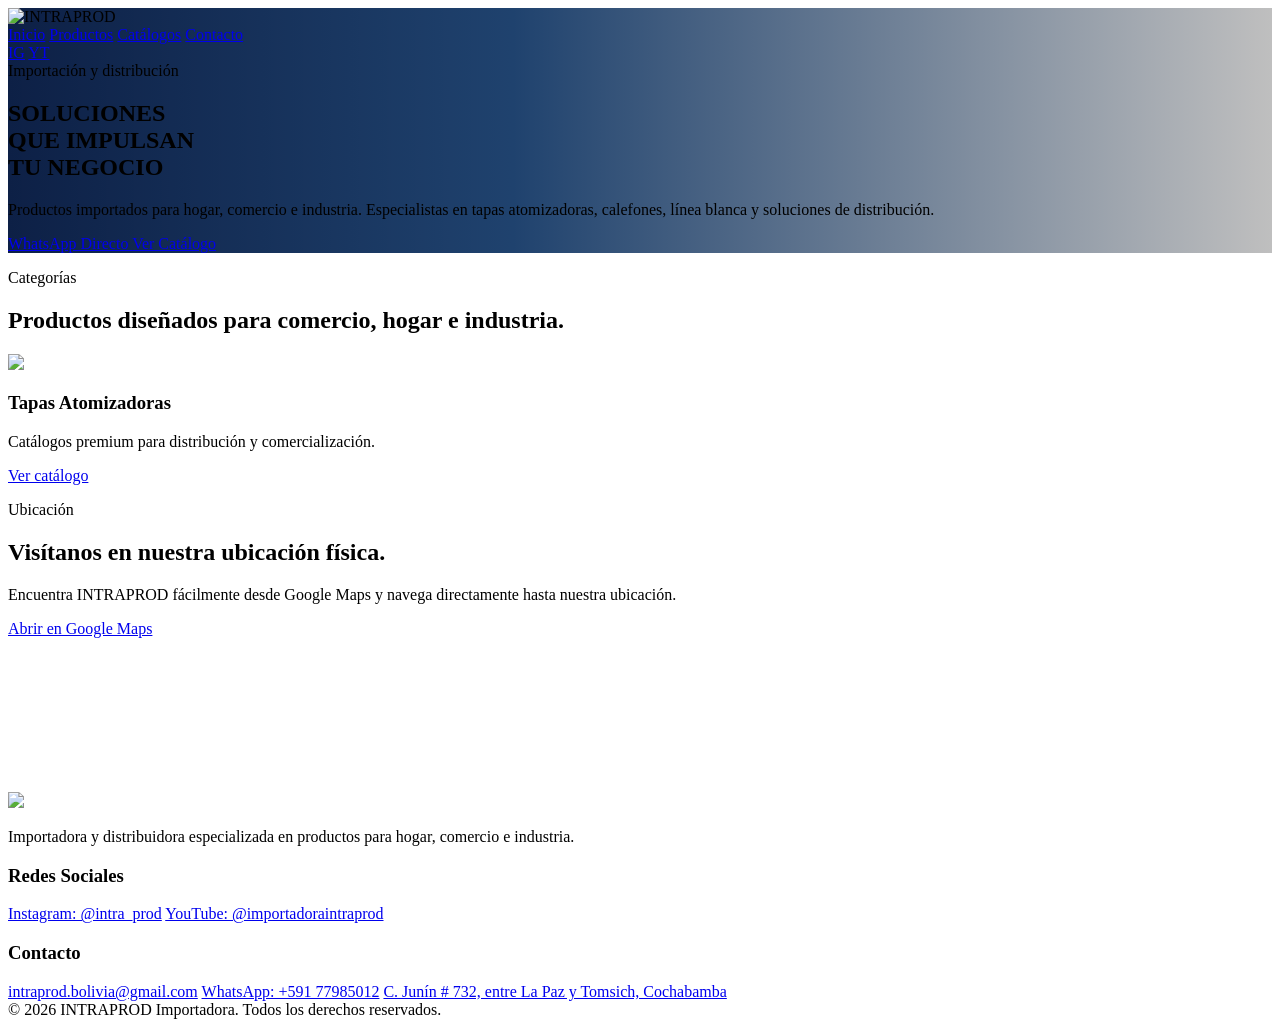
==== index.html @ 4b0f182d "Add files via upload" ====
<!DOCTYPE html>
<html lang="es">
<head>
  <meta charset="UTF-8" />
  <meta name="viewport" content="width=device-width, initial-scale=1.0" />
  <title>INTRAPROD Importadora</title>
  <script src="https://cdn.tailwindcss.com"></script>
</head>
<body class="bg-white text-slate-900 overflow-x-hidden">

  <section class="relative min-h-screen flex flex-col bg-cover bg-center" style="background-image: linear-gradient(90deg, rgba(0,20,60,0.95) 0%, rgba(0,40,90,0.88) 40%, rgba(0,0,0,0.25) 100%), url('https://i.postimg.cc/Nj0TCTLj/portadada.png');">

    <nav class="w-full flex items-start md:items-center justify-between px-4 sm:px-6 md:px-16 py-4 md:py-6 relative z-10 gap-4">
      <img src="https://i.postimg.cc/vHZcGyMd/logo.png" alt="INTRAPROD" class="h-24 sm:h-32 md:h-56 lg:h-72 object-contain drop-shadow-2xl scale-100 md:scale-125" />

      <div class="hidden lg:flex items-center gap-6 text-white font-medium">
        <a href="#" class="hover:text-yellow-400 transition">Inicio</a>
        <a href="#" class="hover:text-yellow-400 transition">Productos</a>
        <a href="#" class="hover:text-yellow-400 transition">Catálogos</a>
        <a href="#" class="hover:text-yellow-400 transition">Contacto</a>
      </div>

      <div class="flex gap-4">
        <a href="https://www.instagram.com/intra_prod" target="_blank" class="w-11 h-11 rounded-full bg-white/10 backdrop-blur-md border border-white/10 flex items-center justify-center text-white hover:bg-yellow-400 hover:text-blue-900 transition shadow-xl">IG</a>

        <a href="https://www.youtube.com/@importadoraintraprod" target="_blank" class="w-11 h-11 rounded-full bg-white/10 backdrop-blur-md border border-white/10 flex items-center justify-center text-white hover:bg-yellow-400 hover:text-blue-900 transition shadow-xl">YT</a>
      </div>
    </nav>

    <div class="flex-1 flex items-center relative z-10 px-6 md:px-16 py-10 md:py-20">
      <div class="max-w-3xl">

        <div class="inline-flex items-center gap-3 bg-white/10 backdrop-blur-md border border-white/10 rounded-full px-5 py-2 mb-8 shadow-2xl">
          <div class="w-2 h-2 rounded-full bg-yellow-400"></div>
          <span class="text-yellow-400 uppercase tracking-[0.25em] text-xs md:text-sm font-bold">
            Importación y distribución
          </span>
        </div>

        <h1 class="text-white text-3xl sm:text-5xl md:text-7xl lg:text-8xl font-black leading-[0.95] tracking-tight drop-shadow-2xl">
          SOLUCIONES<br>
          QUE <span class="text-yellow-400">IMPULSAN</span><br>
          TU NEGOCIO
        </h1>

        <p class="text-white/80 text-base sm:text-lg md:text-2xl leading-relaxed mt-6 md:mt-8 max-w-2xl">
          Productos importados para hogar, comercio e industria.
          Especialistas en tapas atomizadoras, calefones,
          línea blanca y soluciones de distribución.
        </p>

        <div class="flex flex-col sm:flex-row gap-5 mt-12">
          <a href="https://wa.me/59177985012?text=Hola%20quiero%20información%20sobre%20los%20productos%20de%20INTRAPROD" target="_blank" class="bg-green-500 hover:bg-green-600 text-white font-extrabold px-6 md:px-10 py-4 md:py-5 rounded-2xl transition shadow-2xl text-base md:text-lg text-center">
            WhatsApp Directo
          </a>

          <a href="https://drive.google.com/file/d/11CBkW0d0yeSzdD-V9cukir0ivmSnkGxj/view?usp=sharing" target="_blank" class="bg-yellow-400 hover:bg-white text-blue-900 font-extrabold px-6 md:px-10 py-4 md:py-5 rounded-2xl transition shadow-2xl text-base md:text-lg text-center">
            Ver Catálogo
          </a>
        </div>
      </div>
    </div>
  </section>

  <section class="py-24 px-6 md:px-16 bg-slate-100">
    <div class="max-w-7xl mx-auto">

      <div class="mb-14">
        <p class="text-yellow-500 font-bold uppercase tracking-[0.25em] text-sm mb-4">Categorías</p>

        <h2 class="text-4xl md:text-6xl font-black text-blue-900 max-w-3xl leading-tight">
          Productos diseñados para comercio, hogar e industria.
        </h2>
      </div>

      <div class="grid grid-cols-1 md:grid-cols-2 xl:grid-cols-4 gap-8">

        <div class="group bg-white rounded-[32px] overflow-hidden shadow-xl hover:shadow-2xl transition duration-300">
          <div class="aspect-square overflow-hidden bg-white">
            <img src="https://i.postimg.cc/mrFxV6Wg/Adapt-this-image-so-I-202605151330.jpg" class="w-full h-full object-contain p-4 group-hover:scale-105 transition duration-500">
          </div>

          <div class="p-8">
            <h3 class="text-2xl font-black text-blue-900 mb-4">Tapas Atomizadoras</h3>
            <p class="text-slate-600 leading-relaxed mb-6">Catálogos premium para distribución y comercialización.</p>
            <a href="https://drive.google.com/file/d/11CBkW0d0yeSzdD-V9cukir0ivmSnkGxj/view?usp=sharing" target="_blank" class="inline-block bg-blue-900 hover:bg-blue-950 text-white px-6 py-3 rounded-xl font-bold transition">Ver catálogo</a>
          </div>
        </div>

      </div>
    </div>
  </section>

  <section class="py-24 px-6 md:px-16 bg-white">
    <div class="max-w-7xl mx-auto grid lg:grid-cols-2 gap-14 items-center">

      <div>
        <p class="text-yellow-500 font-bold uppercase tracking-[0.25em] text-sm mb-4">Ubicación</p>

        <h2 class="text-4xl md:text-6xl font-black text-blue-900 leading-tight mb-8">
          Visítanos en nuestra ubicación física.
        </h2>

        <p class="text-slate-600 text-lg leading-relaxed mb-10 max-w-xl">
          Encuentra INTRAPROD fácilmente desde Google Maps y navega directamente hasta nuestra ubicación.
        </p>

        <a href="https://google.com/maps/place/Importadora+INTRAPROD/data=!4m2!3m1!1s0x0:0x6836c2269728862a?sa=X&ved=1t:2428&ictx=111" target="_blank" class="inline-block bg-blue-900 hover:bg-blue-950 text-white px-8 py-4 rounded-2xl font-bold transition shadow-xl">
          Abrir en Google Maps
        </a>
      </div>

      <div class="rounded-[32px] overflow-hidden shadow-2xl border border-slate-200 h-[320px] md:h-[500px]">
        <iframe src="https://maps.google.com/maps?q=Importadora%20INTRAPROD&t=&z=15&ie=UTF8&iwloc=&output=embed" width="100%" height="100%" style="border:0;" loading="lazy"></iframe>
      </div>

    </div>
  </section>

  <footer class="bg-blue-900 text-white py-20 px-6 md:px-16">
    <div class="max-w-7xl mx-auto grid md:grid-cols-3 gap-14">

      <div>
        <img src="https://i.postimg.cc/vHZcGyMd/logo.png" class="h-40 md:h-52 object-contain mb-8 drop-shadow-2xl">

        <p class="text-white/75 leading-relaxed max-w-md">
          Importadora y distribuidora especializada en productos para hogar, comercio e industria.
        </p>
      </div>

      <div>
        <h3 class="text-2xl font-black mb-6 text-yellow-400">Redes Sociales</h3>

        <div class="flex flex-col gap-4 text-lg">
          <a href="https://www.instagram.com/intra_prod" target="_blank" class="hover:text-yellow-400 transition">Instagram: @intra_prod</a>

          <a href="https://www.youtube.com/@importadoraintraprod" target="_blank" class="hover:text-yellow-400 transition">YouTube: @importadoraintraprod</a>
        </div>
      </div>

      <div>
        <h3 class="text-2xl font-black mb-6 text-yellow-400">Contacto</h3>

        <div class="flex flex-col gap-4 text-lg text-white/85">
          <a href="mailto:intraprod.bolivia@gmail.com" class="hover:text-yellow-400 transition">intraprod.bolivia@gmail.com</a>

          <a href="https://wa.me/59177985012" target="_blank" class="hover:text-yellow-400 transition">WhatsApp: +591 77985012</a>

          <a href="https://google.com/maps/place/Importadora+INTRAPROD/data=!4m2!3m1!1s0x0:0x6836c2269728862a?sa=X&ved=1t:2428&ictx=111" target="_blank" class="hover:text-yellow-400 transition leading-relaxed">
            C. Junín # 732, entre La Paz y Tomsich, Cochabamba
          </a>
        </div>
      </div>

    </div>

    <div class="border-t border-white/10 mt-16 pt-8 text-center text-white/50 text-sm">
      © 2026 INTRAPROD Importadora. Todos los derechos reservados.
    </div>
  </footer>

</body>
</html>
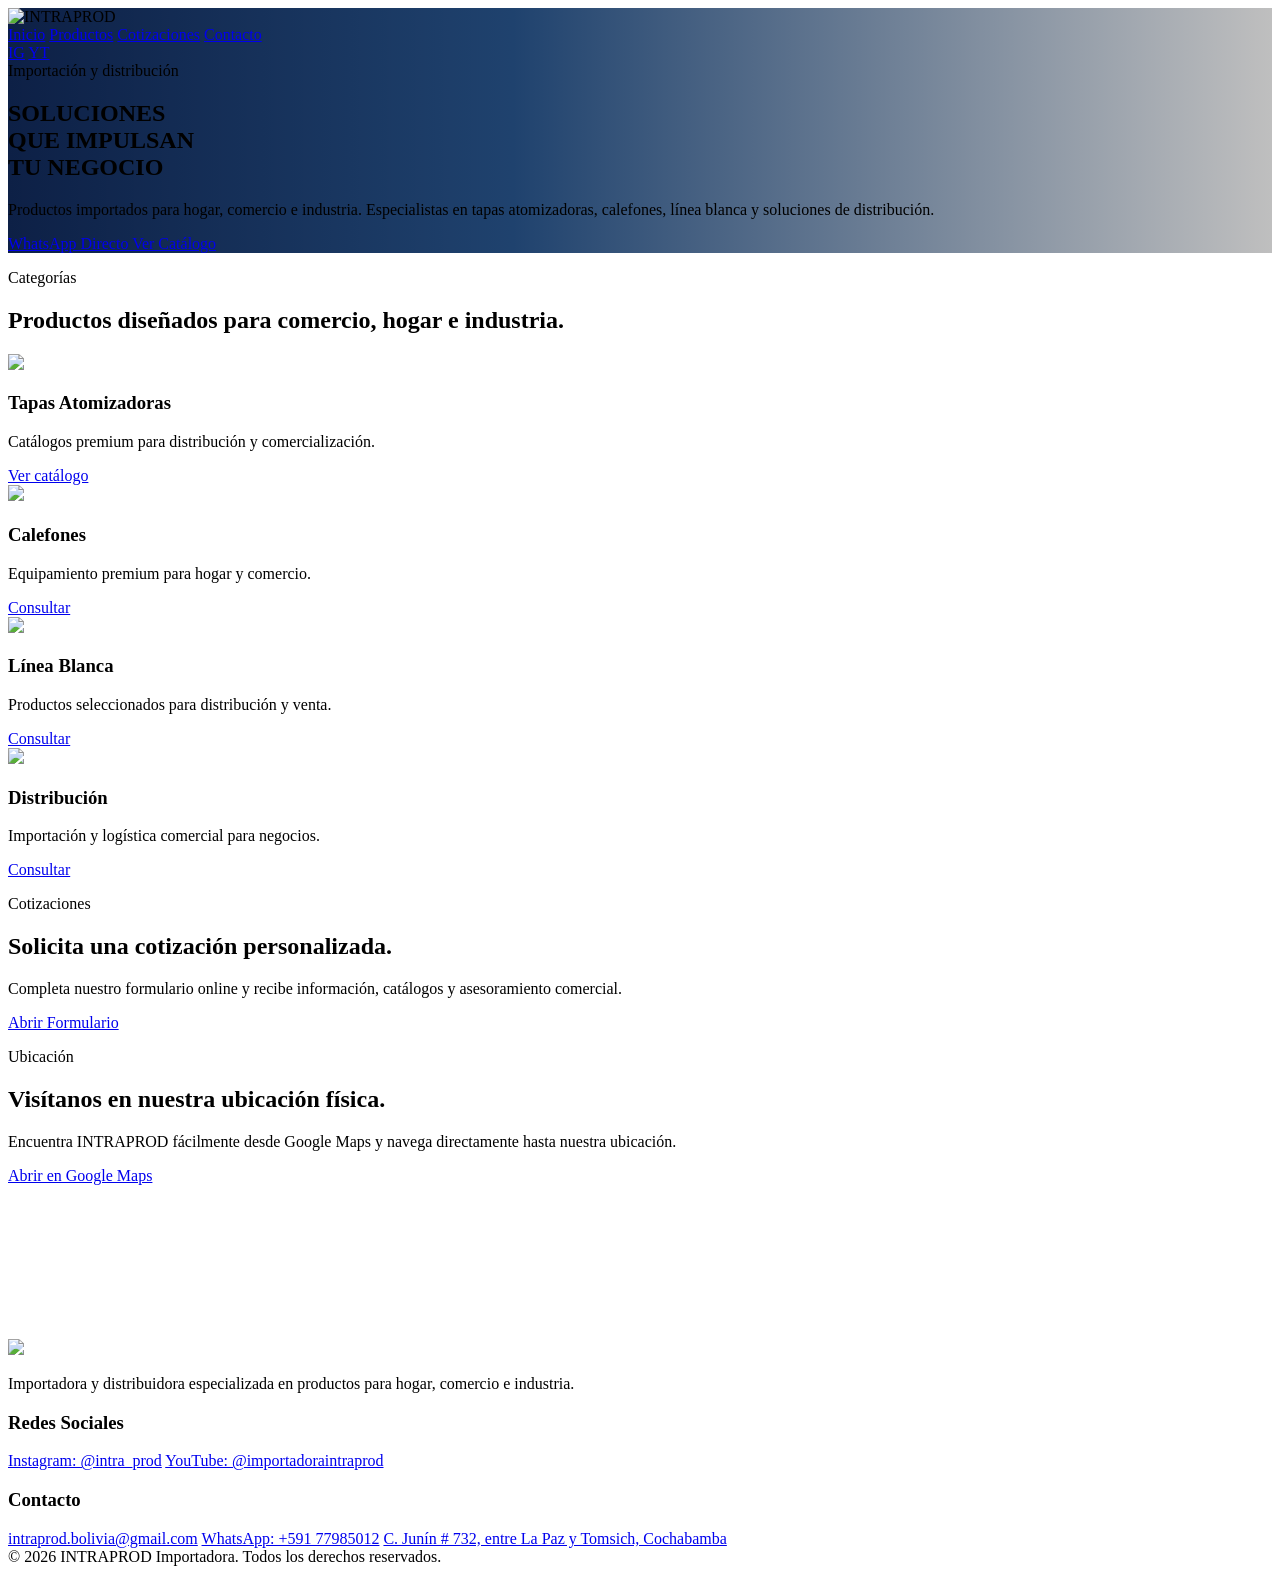
==== commit 2fde3308: "Add files via upload" ====
--- a/index.html
+++ b/index.html
@@ -6,18 +6,18 @@
   <title>INTRAPROD Importadora</title>
   <script src="https://cdn.tailwindcss.com"></script>
 </head>
-<body class="bg-white text-slate-900 overflow-x-hidden">
-
-  <section class="relative min-h-screen flex flex-col bg-cover bg-center" style="background-image: linear-gradient(90deg, rgba(0,20,60,0.95) 0%, rgba(0,40,90,0.88) 40%, rgba(0,0,0,0.25) 100%), url('https://i.postimg.cc/Nj0TCTLj/portadada.png');">
+<body class="bg-white text-slate-900 overflow-x-hidden scroll-smooth">
+
+  <section id="inicio" class="relative min-h-screen flex flex-col bg-cover bg-center" style="background-image: linear-gradient(90deg, rgba(0,20,60,0.95) 0%, rgba(0,40,90,0.88) 40%, rgba(0,0,0,0.25) 100%), url('https://i.postimg.cc/Nj0TCTLj/portadada.png');">
 
     <nav class="w-full flex items-start md:items-center justify-between px-4 sm:px-6 md:px-16 py-4 md:py-6 relative z-10 gap-4">
       <img src="https://i.postimg.cc/vHZcGyMd/logo.png" alt="INTRAPROD" class="h-24 sm:h-32 md:h-56 lg:h-72 object-contain drop-shadow-2xl scale-100 md:scale-125" />
 
       <div class="hidden lg:flex items-center gap-6 text-white font-medium">
-        <a href="#" class="hover:text-yellow-400 transition">Inicio</a>
-        <a href="#" class="hover:text-yellow-400 transition">Productos</a>
-        <a href="#" class="hover:text-yellow-400 transition">Catálogos</a>
-        <a href="#" class="hover:text-yellow-400 transition">Contacto</a>
+        <a href="#inicio" class="hover:text-yellow-400 transition">Inicio</a>
+        <a href="#productos" class="hover:text-yellow-400 transition">Productos</a>
+        <a href="#formulario" class="hover:text-yellow-400 transition">Cotizaciones</a>
+        <a href="#contacto" class="hover:text-yellow-400 transition">Contacto</a>
       </div>
 
       <div class="flex gap-4">
@@ -62,7 +62,7 @@
     </div>
   </section>
 
-  <section class="py-24 px-6 md:px-16 bg-slate-100">
+  <section id="productos" class="py-24 px-6 md:px-16 bg-slate-100">
     <div class="max-w-7xl mx-auto">
 
       <div class="mb-14">
@@ -87,7 +87,61 @@
           </div>
         </div>
 
-      </div>
+        <div class="group bg-white rounded-[32px] overflow-hidden shadow-xl hover:shadow-2xl transition duration-300">
+          <div class="aspect-square overflow-hidden bg-white">
+            <img src="https://i.postimg.cc/9X4DjcPF/Use-empty-space-to-reinforce-202605151353.jpg" class="w-full h-full object-contain p-4 group-hover:scale-105 transition duration-500">
+          </div>
+
+          <div class="p-8">
+            <h3 class="text-2xl font-black text-blue-900 mb-4">Calefones</h3>
+            <p class="text-slate-600 leading-relaxed mb-6">Equipamiento premium para hogar y comercio.</p>
+            <a href="https://wa.me/59177985012" target="_blank" class="inline-block bg-blue-900 hover:bg-blue-950 text-white px-6 py-3 rounded-xl font-bold transition">Consultar</a>
+          </div>
+        </div>
+
+        <div class="group bg-white rounded-[32px] overflow-hidden shadow-xl hover:shadow-2xl transition duration-300">
+          <div class="aspect-square overflow-hidden bg-white">
+            <img src="https://images.unsplash.com/photo-1586208958839-06c17cacdf08?q=80&w=1200&auto=format&fit=crop" class="w-full h-full object-cover group-hover:scale-105 transition duration-500">
+          </div>
+
+          <div class="p-8">
+            <h3 class="text-2xl font-black text-blue-900 mb-4">Línea Blanca</h3>
+            <p class="text-slate-600 leading-relaxed mb-6">Productos seleccionados para distribución y venta.</p>
+            <a href="https://wa.me/59177985012" target="_blank" class="inline-block bg-blue-900 hover:bg-blue-950 text-white px-6 py-3 rounded-xl font-bold transition">Consultar</a>
+          </div>
+        </div>
+
+        <div class="group bg-white rounded-[32px] overflow-hidden shadow-xl hover:shadow-2xl transition duration-300">
+          <div class="aspect-square overflow-hidden bg-white">
+            <img src="https://images.unsplash.com/photo-1494412651409-8963ce7935a7?q=80&w=1200&auto=format&fit=crop" class="w-full h-full object-cover group-hover:scale-105 transition duration-500">
+          </div>
+
+          <div class="p-8">
+            <h3 class="text-2xl font-black text-blue-900 mb-4">Distribución</h3>
+            <p class="text-slate-600 leading-relaxed mb-6">Importación y logística comercial para negocios.</p>
+            <a href="https://wa.me/59177985012" target="_blank" class="inline-block bg-blue-900 hover:bg-blue-950 text-white px-6 py-3 rounded-xl font-bold transition">Consultar</a>
+          </div>
+        </div>
+
+      </div>
+    </div>
+  </section>
+
+  <section id="formulario" class="py-24 px-6 md:px-16 bg-white">
+    <div class="max-w-5xl mx-auto text-center">
+      <p class="text-yellow-500 font-bold uppercase tracking-[0.25em] text-sm mb-4">Cotizaciones</p>
+
+      <h2 class="text-4xl md:text-6xl font-black text-blue-900 leading-tight mb-8">
+        Solicita una cotización personalizada.
+      </h2>
+
+      <p class="text-slate-600 text-lg leading-relaxed max-w-2xl mx-auto mb-12">
+        Completa nuestro formulario online y recibe información, catálogos y asesoramiento comercial.
+      </p>
+
+      <a href="https://tally.so/r/q4JVzd" target="_blank" class="inline-block bg-yellow-400 hover:bg-blue-900 hover:text-white text-blue-900 font-black px-10 py-5 rounded-2xl transition shadow-2xl text-lg">
+        Abrir Formulario
+      </a>
     </div>
   </section>
 
@@ -117,7 +171,7 @@
     </div>
   </section>
 
-  <footer class="bg-blue-900 text-white py-20 px-6 md:px-16">
+  <footer id="contacto" class="bg-blue-900 text-white py-20 px-6 md:px-16">
     <div class="max-w-7xl mx-auto grid md:grid-cols-3 gap-14">
 
       <div>
@@ -160,4 +214,4 @@
   </footer>
 
 </body>
-</html>+</html>
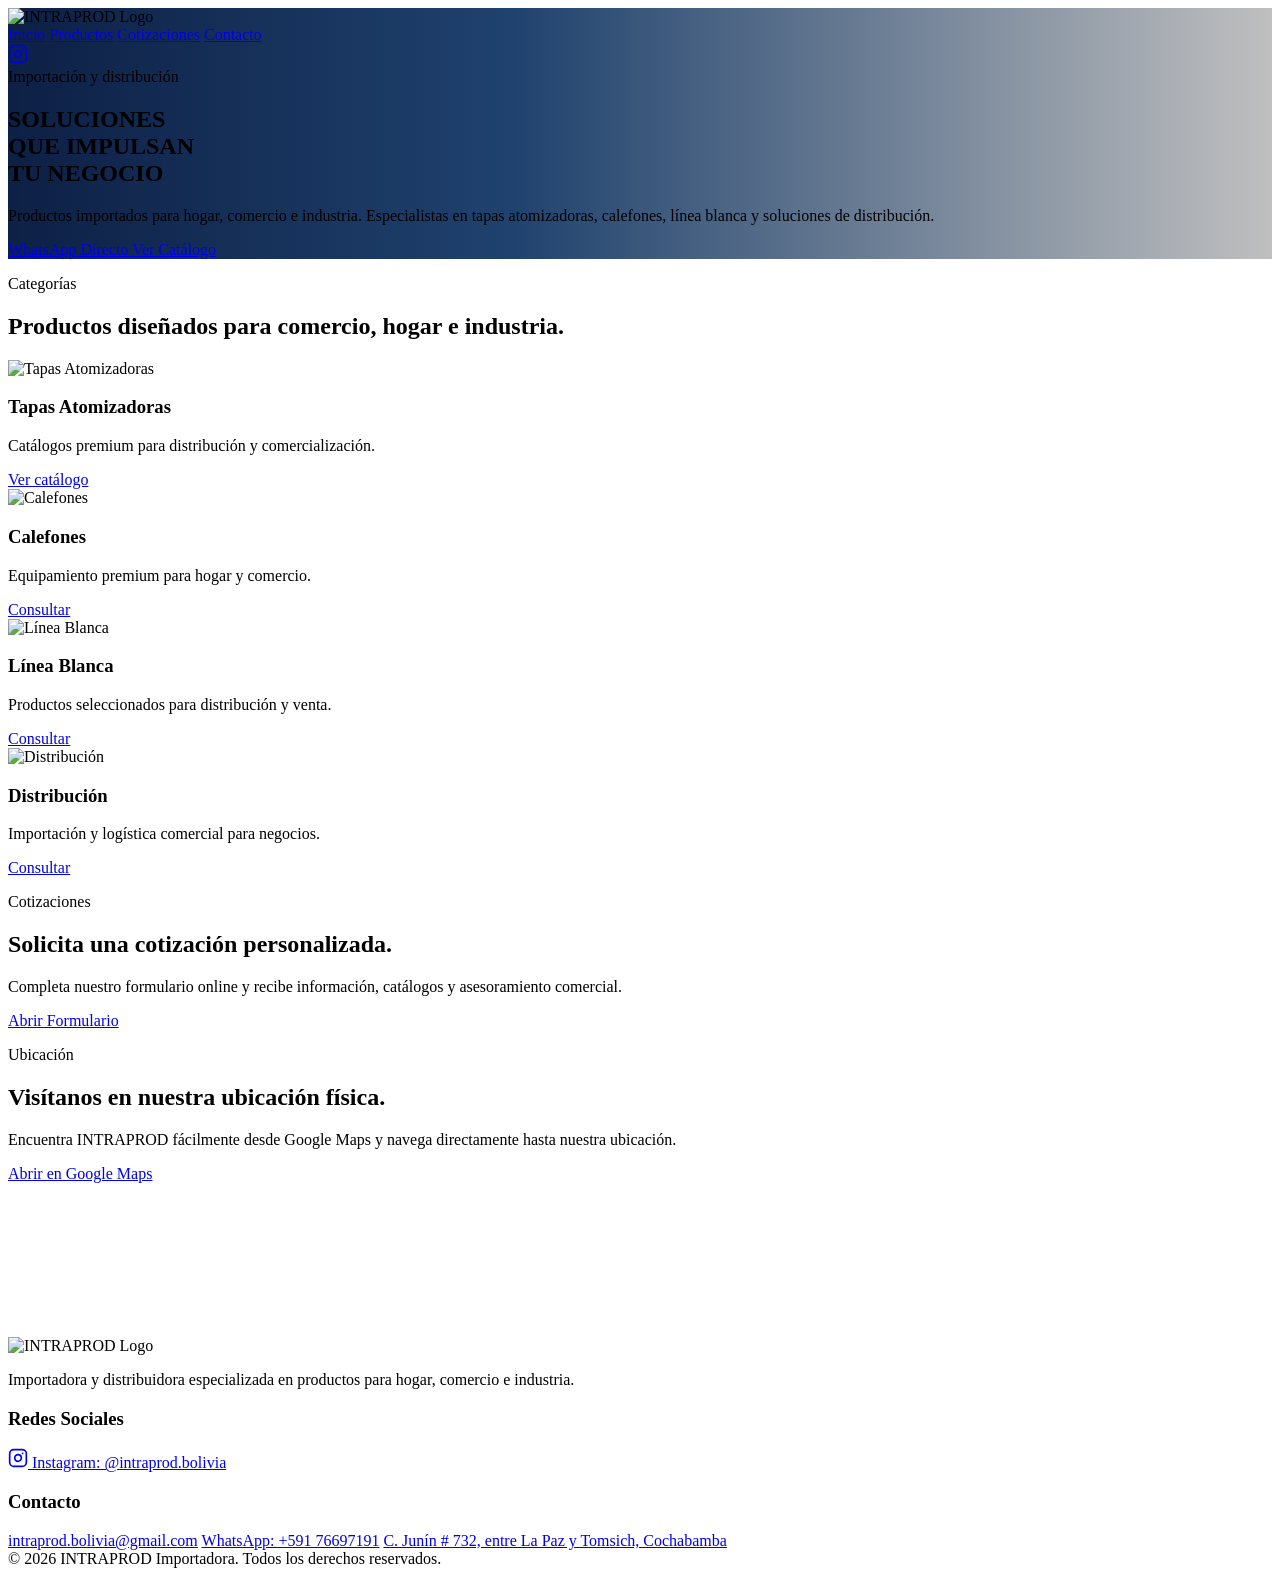
==== commit b7314975: "Update WhatsApp number to +59176697191  index.html" ====
--- a/index.html
+++ b/index.html
@@ -11,7 +11,7 @@
   <section id="inicio" class="relative min-h-screen flex flex-col bg-cover bg-center" style="background-image: linear-gradient(90deg, rgba(0,20,60,0.95) 0%, rgba(0,40,90,0.88) 40%, rgba(0,0,0,0.25) 100%), url('https://i.postimg.cc/Nj0TCTLj/portadada.png');">
 
     <nav class="w-full flex items-start md:items-center justify-between px-4 sm:px-6 md:px-16 py-4 md:py-6 relative z-10 gap-4">
-      <img src="https://i.postimg.cc/vHZcGyMd/logo.png" alt="INTRAPROD" class="h-24 sm:h-32 md:h-56 lg:h-72 object-contain drop-shadow-2xl scale-100 md:scale-125" />
+      <img src="https://i.postimg.cc/vHZcGyMd/logo.png" alt="INTRAPROD Logo" class="h-24 sm:h-32 md:h-56 lg:h-72 object-contain drop-shadow-2xl scale-100 md:scale-125" />
 
       <div class="hidden lg:flex items-center gap-6 text-white font-medium">
         <a href="#inicio" class="hover:text-yellow-400 transition">Inicio</a>
@@ -21,9 +21,14 @@
       </div>
 
       <div class="flex gap-4">
-        <a href="https://www.instagram.com/intra_prod" target="_blank" class="w-11 h-11 rounded-full bg-white/10 backdrop-blur-md border border-white/10 flex items-center justify-center text-white hover:bg-yellow-400 hover:text-blue-900 transition shadow-xl">IG</a>
-
-        <a href="https://www.youtube.com/@importadoraintraprod" target="_blank" class="w-11 h-11 rounded-full bg-white/10 backdrop-blur-md border border-white/10 flex items-center justify-center text-white hover:bg-yellow-400 hover:text-blue-900 transition shadow-xl">YT</a>
+        <!-- Ícono de Instagram en SVG mejorado -->
+        <a href="https://www.instagram.com/intraprod.bolivia" target="_blank" aria-label="Instagram" class="w-11 h-11 rounded-full bg-white/10 backdrop-blur-md border border-white/10 flex items-center justify-center text-white hover:bg-yellow-400 hover:text-blue-900 transition shadow-xl group">
+          <svg xmlns="http://www.w3.org/2000/svg" width="20" height="20" viewBox="0 0 24 24" fill="none" stroke="currentColor" stroke-width="2" stroke-linecap="round" stroke-linejoin="round" class="group-hover:scale-110 transition-transform">
+            <rect x="2" y="2" width="20" height="20" rx="5" ry="5"></rect>
+            <path d="M16 11.37A4 4 0 1 1 12.63 8 4 4 0 0 1 16 11.37z"></path>
+            <line x1="17.5" y1="6.5" x2="17.51" y2="6.5"></line>
+          </svg>
+        </a>
       </div>
     </nav>
 
@@ -50,7 +55,8 @@
         </p>
 
         <div class="flex flex-col sm:flex-row gap-5 mt-12">
-          <a href="https://wa.me/59177985012?text=Hola%20quiero%20información%20sobre%20los%20productos%20de%20INTRAPROD" target="_blank" class="bg-green-500 hover:bg-green-600 text-white font-extrabold px-6 md:px-10 py-4 md:py-5 rounded-2xl transition shadow-2xl text-base md:text-lg text-center">
+          <!-- Número de WhatsApp actualizado -->
+          <a href="https://wa.me/59176697191?text=Hola%20quiero%20información%20sobre%20los%20productos%20de%20INTRAPROD" target="_blank" class="bg-green-500 hover:bg-green-600 text-white font-extrabold px-6 md:px-10 py-4 md:py-5 rounded-2xl transition shadow-2xl text-base md:text-lg text-center">
             WhatsApp Directo
           </a>
 
@@ -77,7 +83,7 @@
 
         <div class="group bg-white rounded-[32px] overflow-hidden shadow-xl hover:shadow-2xl transition duration-300">
           <div class="aspect-square overflow-hidden bg-white">
-            <img src="https://i.postimg.cc/mrFxV6Wg/Adapt-this-image-so-I-202605151330.jpg" class="w-full h-full object-contain p-4 group-hover:scale-105 transition duration-500">
+            <img src="https://i.postimg.cc/mrFxV6Wg/Adapt-this-image-so-I-202605151330.jpg" alt="Tapas Atomizadoras" class="w-full h-full object-contain p-4 group-hover:scale-105 transition duration-500" />
           </div>
 
           <div class="p-8">
@@ -89,37 +95,40 @@
 
         <div class="group bg-white rounded-[32px] overflow-hidden shadow-xl hover:shadow-2xl transition duration-300">
           <div class="aspect-square overflow-hidden bg-white">
-            <img src="https://i.postimg.cc/9X4DjcPF/Use-empty-space-to-reinforce-202605151353.jpg" class="w-full h-full object-contain p-4 group-hover:scale-105 transition duration-500">
+            <img src="https://i.postimg.cc/9X4DjcPF/Use-empty-space-to-reinforce-202605151353.jpg" alt="Calefones" class="w-full h-full object-contain p-4 group-hover:scale-105 transition duration-500" />
           </div>
 
           <div class="p-8">
             <h3 class="text-2xl font-black text-blue-900 mb-4">Calefones</h3>
             <p class="text-slate-600 leading-relaxed mb-6">Equipamiento premium para hogar y comercio.</p>
-            <a href="https://wa.me/59177985012" target="_blank" class="inline-block bg-blue-900 hover:bg-blue-950 text-white px-6 py-3 rounded-xl font-bold transition">Consultar</a>
-          </div>
-        </div>
-
-        <div class="group bg-white rounded-[32px] overflow-hidden shadow-xl hover:shadow-2xl transition duration-300">
-          <div class="aspect-square overflow-hidden bg-white">
-            <img src="https://images.unsplash.com/photo-1586208958839-06c17cacdf08?q=80&w=1200&auto=format&fit=crop" class="w-full h-full object-cover group-hover:scale-105 transition duration-500">
+            <!-- Número de WhatsApp específico para Calefones -->
+            <a href="https://wa.me/59169900093" target="_blank" class="inline-block bg-blue-900 hover:bg-blue-950 text-white px-6 py-3 rounded-xl font-bold transition">Consultar</a>
+          </div>
+        </div>
+
+        <div class="group bg-white rounded-[32px] overflow-hidden shadow-xl hover:shadow-2xl transition duration-300">
+          <div class="aspect-square overflow-hidden bg-white">
+            <img src="https://images.unsplash.com/photo-1586208958839-06c17cacdf08?q=80&w=1200&auto=format&fit=crop" alt="Línea Blanca" class="w-full h-full object-cover group-hover:scale-105 transition duration-500" />
           </div>
 
           <div class="p-8">
             <h3 class="text-2xl font-black text-blue-900 mb-4">Línea Blanca</h3>
             <p class="text-slate-600 leading-relaxed mb-6">Productos seleccionados para distribución y venta.</p>
-            <a href="https://wa.me/59177985012" target="_blank" class="inline-block bg-blue-900 hover:bg-blue-950 text-white px-6 py-3 rounded-xl font-bold transition">Consultar</a>
-          </div>
-        </div>
-
-        <div class="group bg-white rounded-[32px] overflow-hidden shadow-xl hover:shadow-2xl transition duration-300">
-          <div class="aspect-square overflow-hidden bg-white">
-            <img src="https://images.unsplash.com/photo-1494412651409-8963ce7935a7?q=80&w=1200&auto=format&fit=crop" class="w-full h-full object-cover group-hover:scale-105 transition duration-500">
+            <!-- Número de WhatsApp actualizado -->
+            <a href="https://wa.me/59176697191" target="_blank" class="inline-block bg-blue-900 hover:bg-blue-950 text-white px-6 py-3 rounded-xl font-bold transition">Consultar</a>
+          </div>
+        </div>
+
+        <div class="group bg-white rounded-[32px] overflow-hidden shadow-xl hover:shadow-2xl transition duration-300">
+          <div class="aspect-square overflow-hidden bg-white">
+            <img src="https://images.unsplash.com/photo-1494412651409-8963ce7935a7?q=80&w=1200&auto=format&fit=crop" alt="Distribución" class="w-full h-full object-cover group-hover:scale-105 transition duration-500" />
           </div>
 
           <div class="p-8">
             <h3 class="text-2xl font-black text-blue-900 mb-4">Distribución</h3>
             <p class="text-slate-600 leading-relaxed mb-6">Importación y logística comercial para negocios.</p>
-            <a href="https://wa.me/59177985012" target="_blank" class="inline-block bg-blue-900 hover:bg-blue-950 text-white px-6 py-3 rounded-xl font-bold transition">Consultar</a>
+            <!-- Número de WhatsApp actualizado -->
+            <a href="https://wa.me/59176697191" target="_blank" class="inline-block bg-blue-900 hover:bg-blue-950 text-white px-6 py-3 rounded-xl font-bold transition">Consultar</a>
           </div>
         </div>
 
@@ -175,7 +184,7 @@
     <div class="max-w-7xl mx-auto grid md:grid-cols-3 gap-14">
 
       <div>
-        <img src="https://i.postimg.cc/vHZcGyMd/logo.png" class="h-40 md:h-52 object-contain mb-8 drop-shadow-2xl">
+        <img src="https://i.postimg.cc/vHZcGyMd/logo.png" alt="INTRAPROD Logo" class="h-40 md:h-52 object-contain mb-8 drop-shadow-2xl" />
 
         <p class="text-white/75 leading-relaxed max-w-md">
           Importadora y distribuidora especializada en productos para hogar, comercio e industria.
@@ -186,9 +195,16 @@
         <h3 class="text-2xl font-black mb-6 text-yellow-400">Redes Sociales</h3>
 
         <div class="flex flex-col gap-4 text-lg">
-          <a href="https://www.instagram.com/intra_prod" target="_blank" class="hover:text-yellow-400 transition">Instagram: @intra_prod</a>
-
-          <a href="https://www.youtube.com/@importadoraintraprod" target="_blank" class="hover:text-yellow-400 transition">YouTube: @importadoraintraprod</a>
+          <!-- Instagram actualizado y con SVG -->
+          <a href="https://www.instagram.com/intraprod.bolivia" target="_blank" class="hover:text-yellow-400 transition flex items-center gap-2">
+            <svg xmlns="http://www.w3.org/2000/svg" width="20" height="20" viewBox="0 0 24 24" fill="none" stroke="currentColor" stroke-width="2" stroke-linecap="round" stroke-linejoin="round">
+              <rect x="2" y="2" width="20" height="20" rx="5" ry="5"></rect>
+              <path d="M16 11.37A4 4 0 1 1 12.63 8 4 4 0 0 1 16 11.37z"></path>
+              <line x1="17.5" y1="6.5" x2="17.51" y2="6.5"></line>
+            </svg>
+            Instagram: @intraprod.bolivia
+          </a>
+          <!-- Eliminado YouTube según lo solicitado -->
         </div>
       </div>
 
@@ -198,7 +214,8 @@
         <div class="flex flex-col gap-4 text-lg text-white/85">
           <a href="mailto:intraprod.bolivia@gmail.com" class="hover:text-yellow-400 transition">intraprod.bolivia@gmail.com</a>
 
-          <a href="https://wa.me/59177985012" target="_blank" class="hover:text-yellow-400 transition">WhatsApp: +591 77985012</a>
+          <!-- Número de WhatsApp actualizado -->
+          <a href="https://wa.me/59176697191" target="_blank" class="hover:text-yellow-400 transition">WhatsApp: +591 76697191</a>
 
           <a href="https://google.com/maps/place/Importadora+INTRAPROD/data=!4m2!3m1!1s0x0:0x6836c2269728862a?sa=X&ved=1t:2428&ictx=111" target="_blank" class="hover:text-yellow-400 transition leading-relaxed">
             C. Junín # 732, entre La Paz y Tomsich, Cochabamba
@@ -214,4 +231,4 @@
   </footer>
 
 </body>
-</html>
+</html></html>
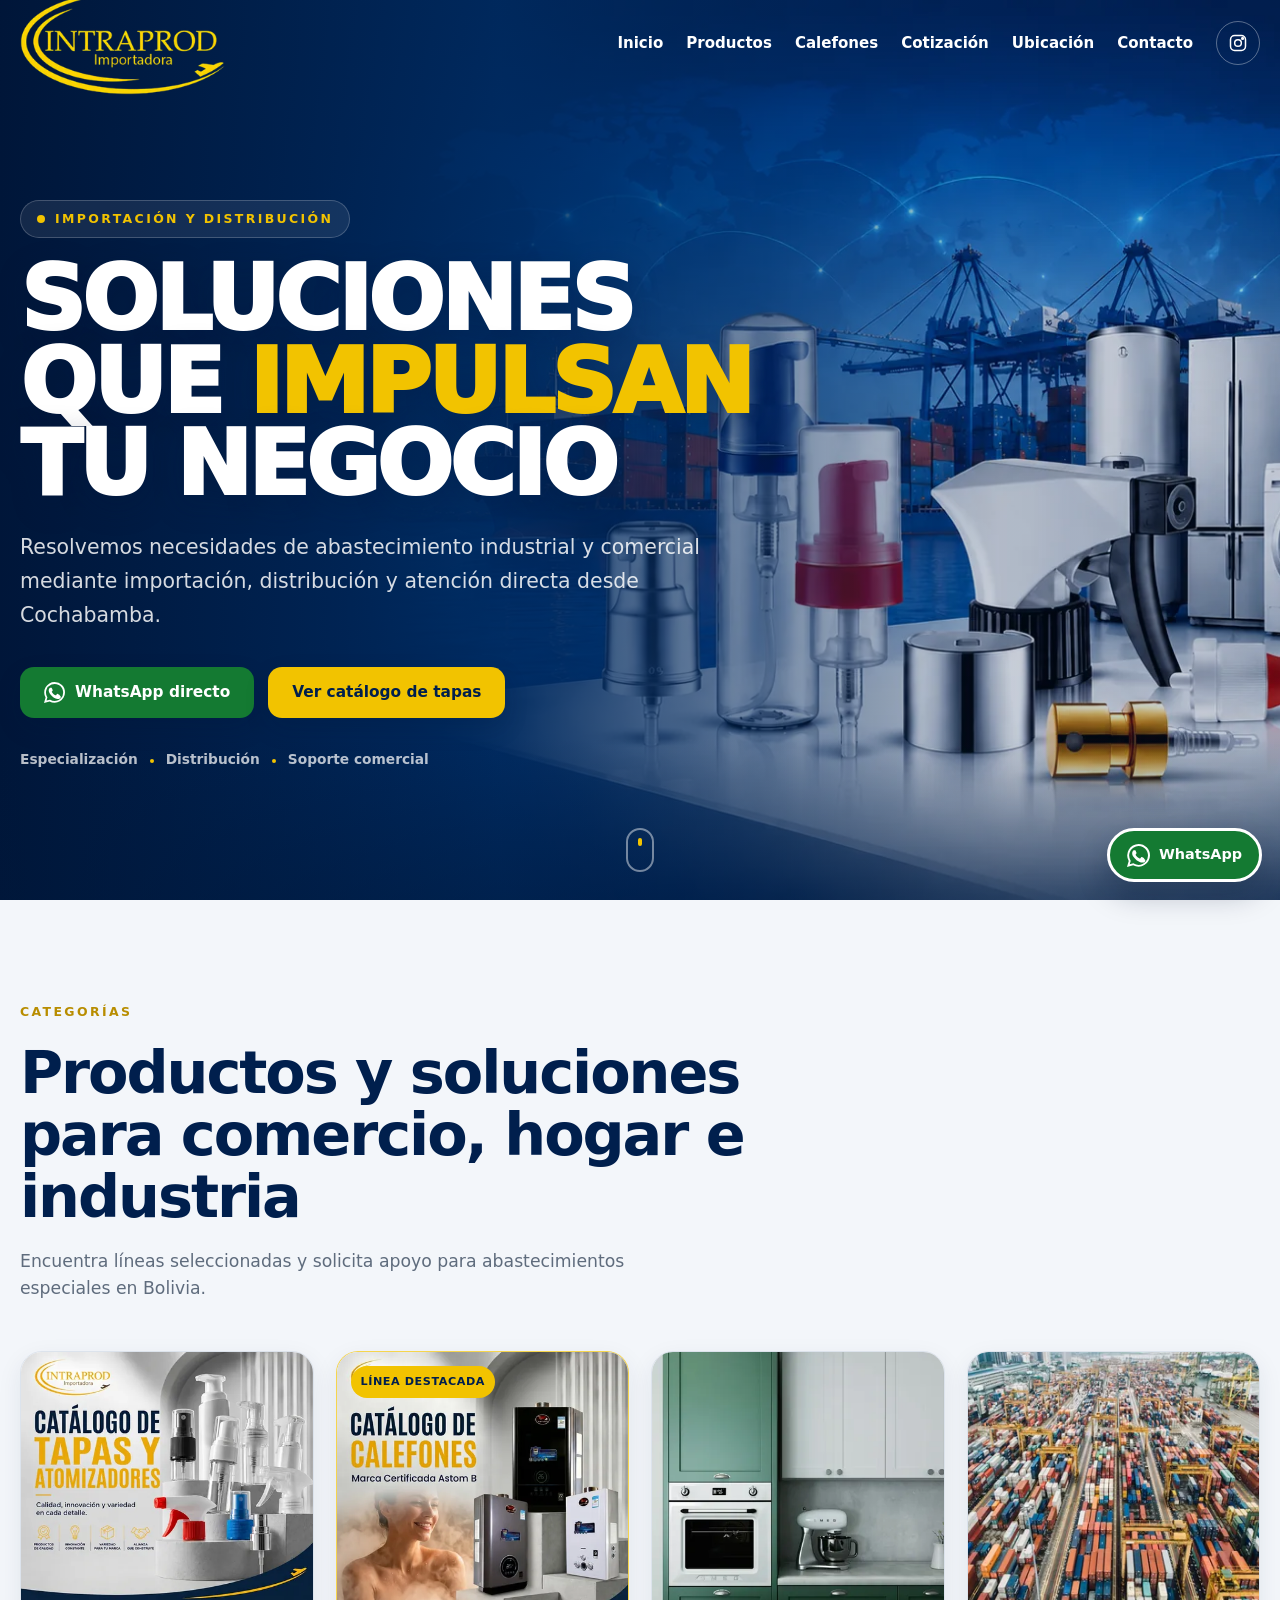
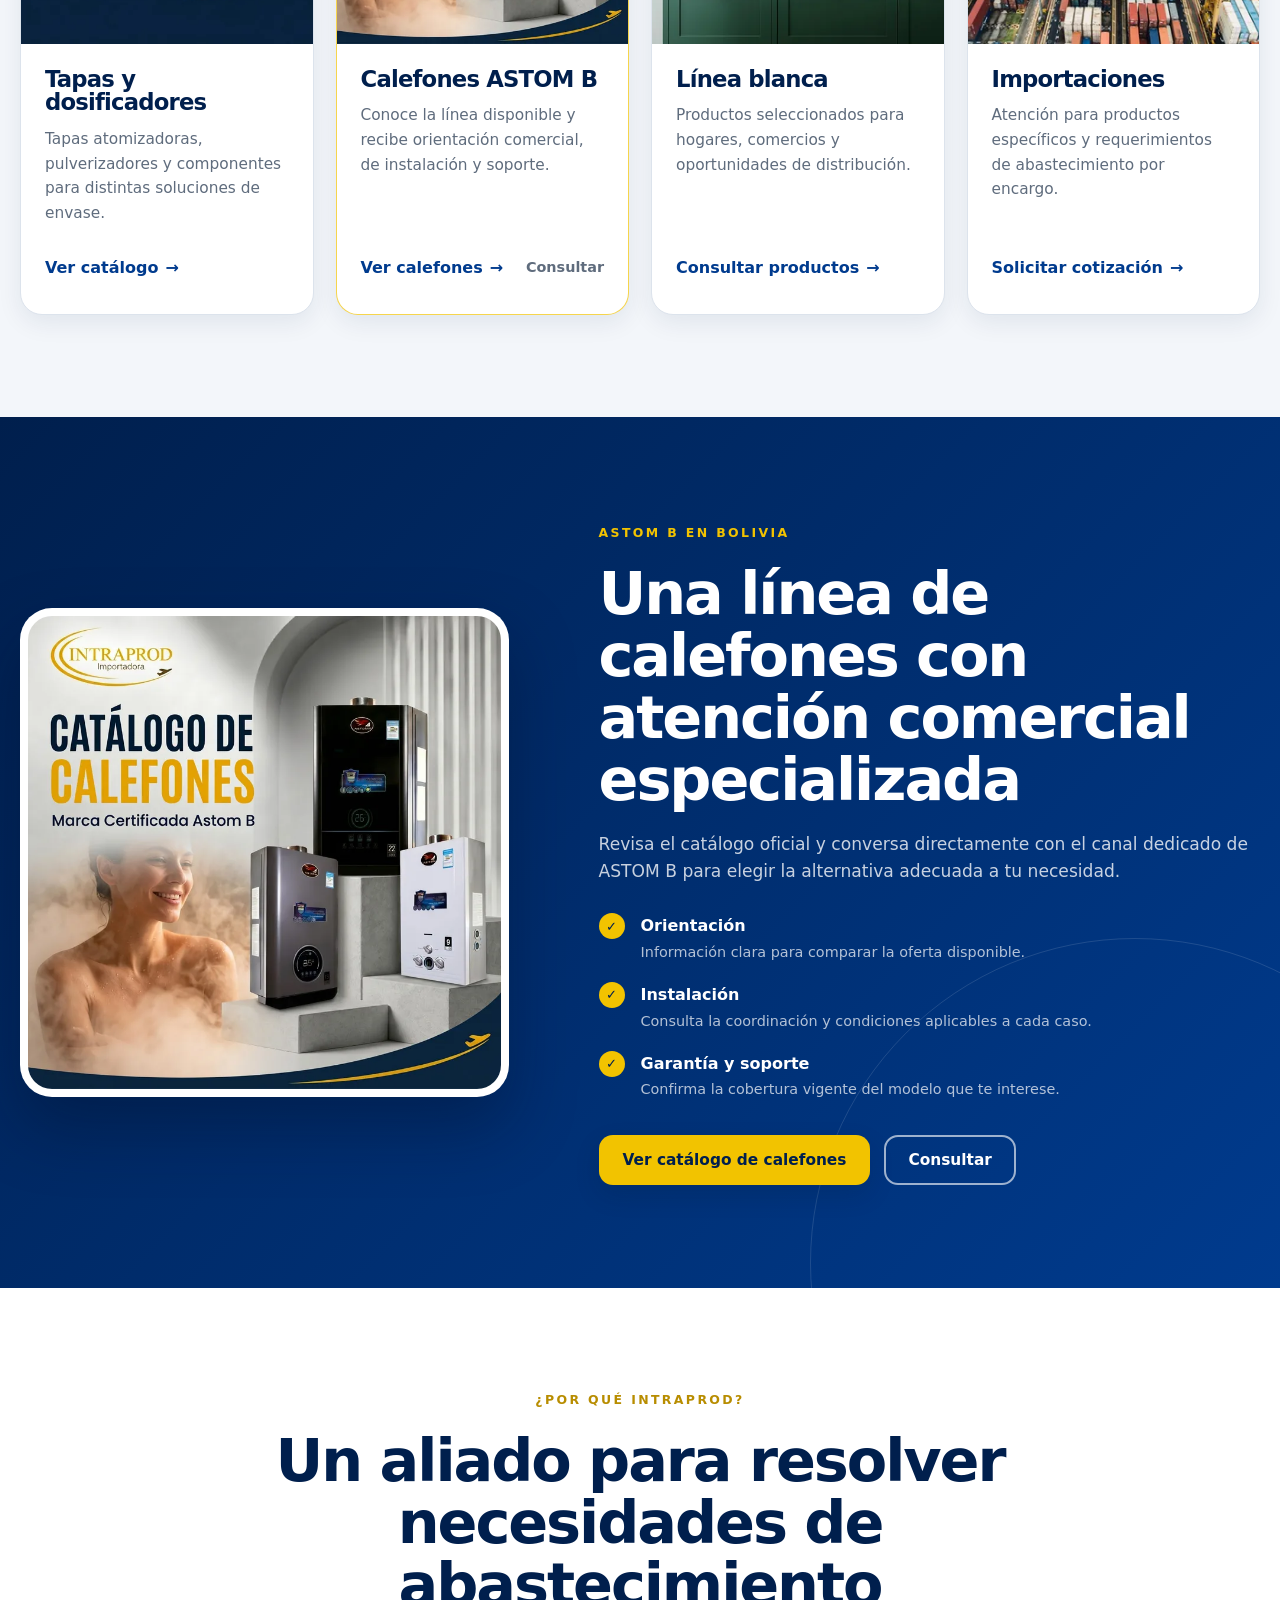
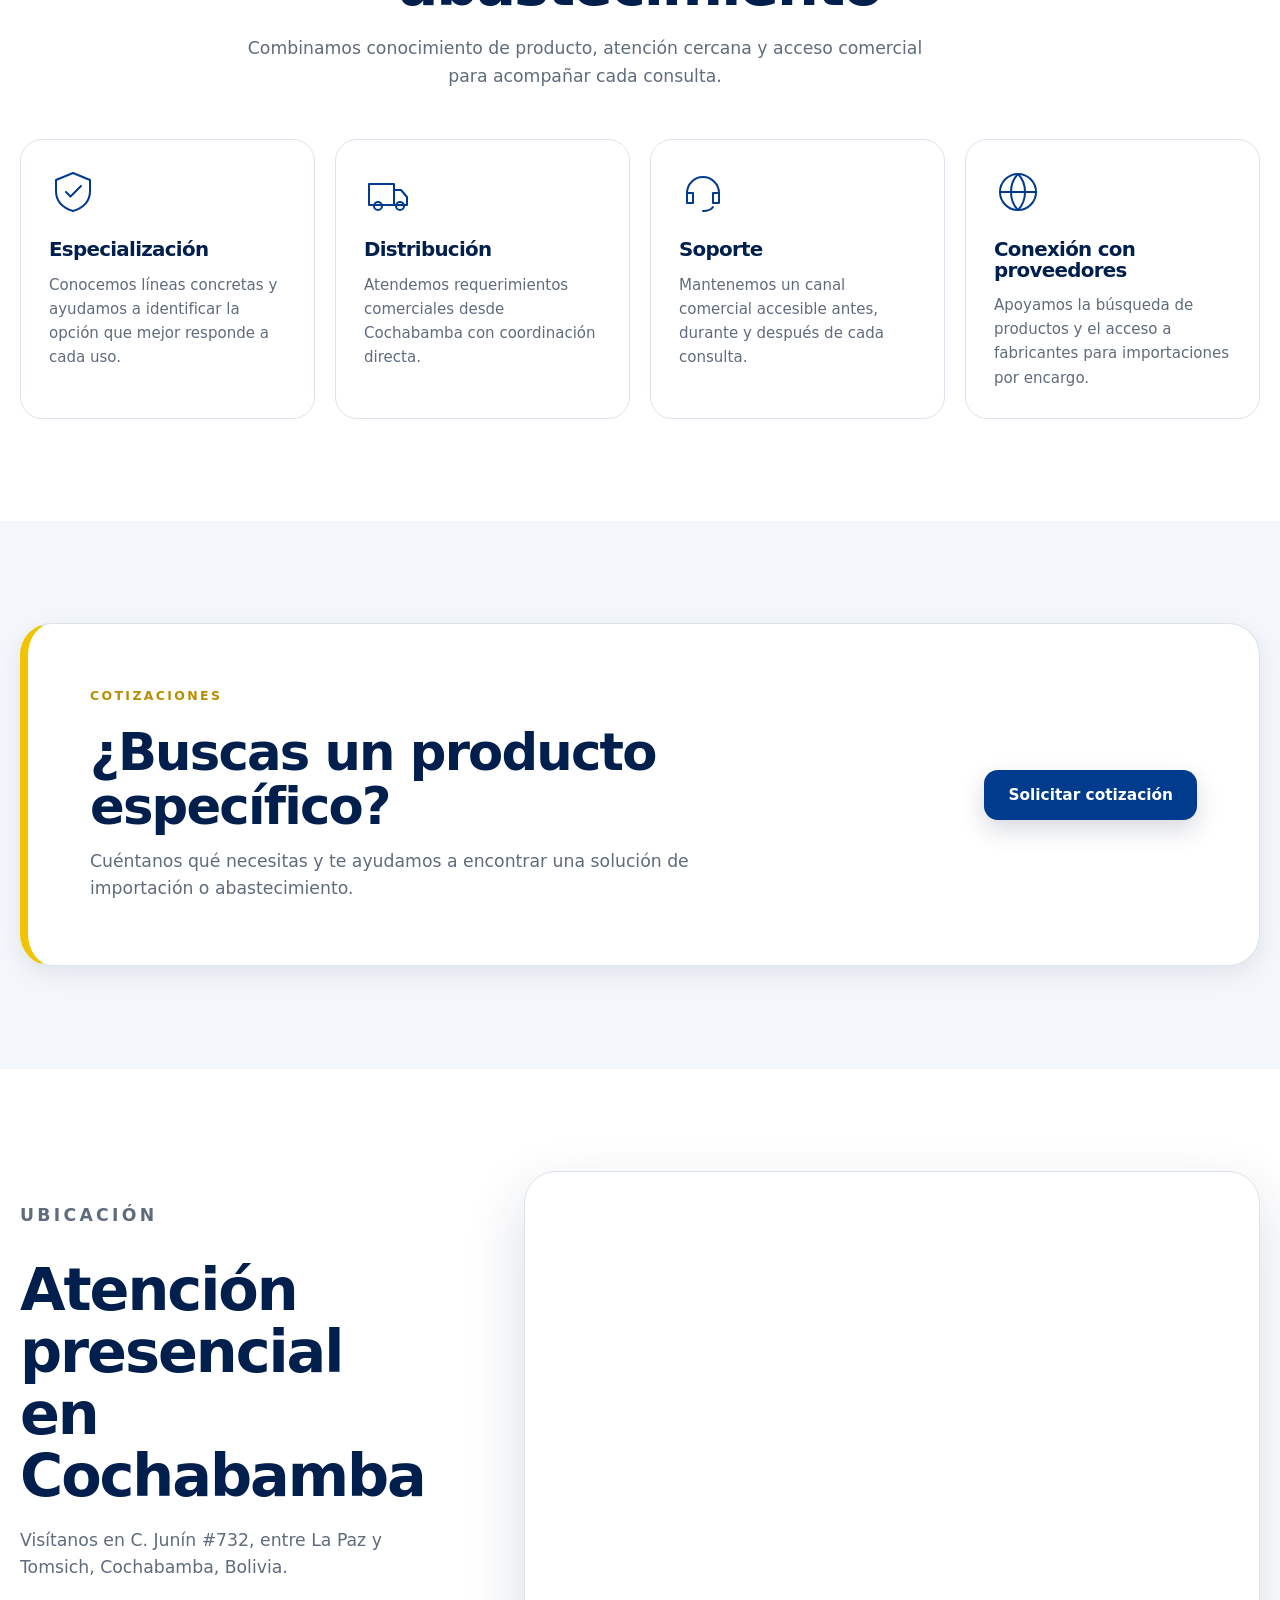
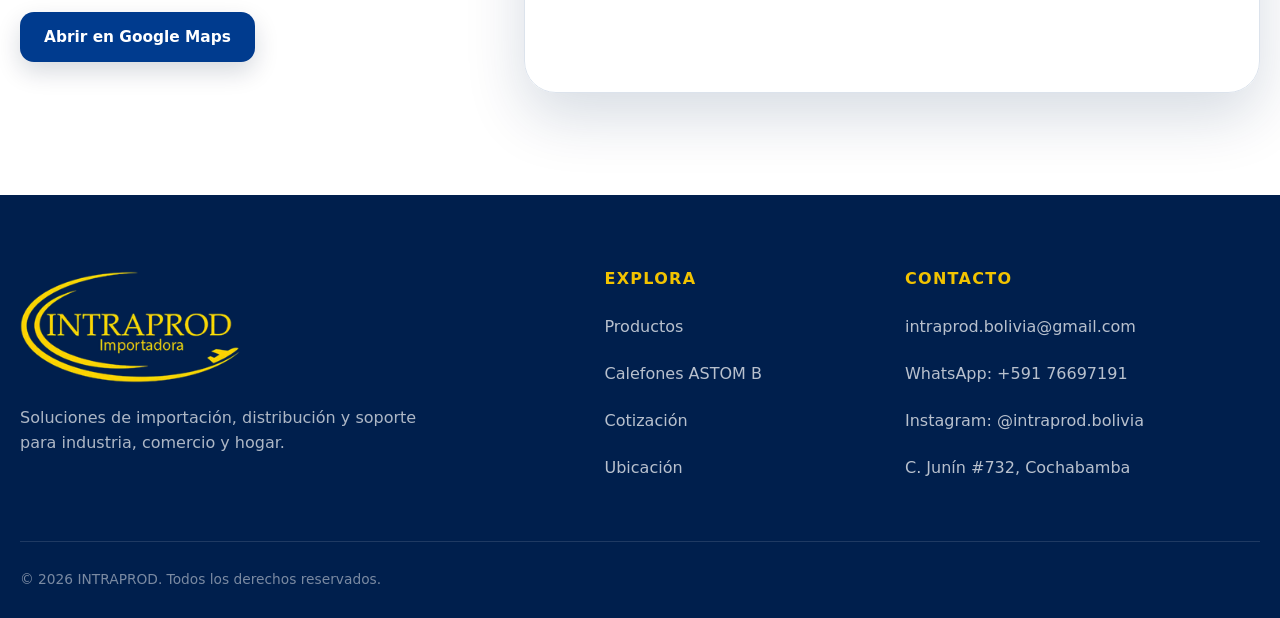
==== commit 3954771a: "Evolve INTRAPROD into responsive corporate site" ====
--- a/index.html
+++ b/index.html
@@ -1,234 +1,195 @@
-<!DOCTYPE html>
+<!doctype html>
 <html lang="es">
 <head>
-  <meta charset="UTF-8" />
-  <meta name="viewport" content="width=device-width, initial-scale=1.0" />
-  <title>INTRAPROD Importadora</title>
-  <script src="https://cdn.tailwindcss.com"></script>
+  <meta charset="utf-8">
+  <meta name="viewport" content="width=device-width, initial-scale=1">
+  <meta name="theme-color" content="#003B8E">
+  <meta name="robots" content="index, follow">
+  <title>INTRAPROD | Importación y distribución en Cochabamba, Bolivia</title>
+  <meta name="description" content="INTRAPROD ofrece importación, distribución y soporte comercial en Cochabamba: tapas, dosificadores, pulverizadores, calefones ASTOM B y línea blanca.">
+  <link rel="canonical" href="https://intraprod-web.vercel.app/">
+
+  <meta property="og:locale" content="es_BO">
+  <meta property="og:type" content="website">
+  <meta property="og:site_name" content="INTRAPROD">
+  <meta property="og:title" content="INTRAPROD | Soluciones de abastecimiento en Bolivia">
+  <meta property="og:description" content="Importación, distribución y soporte para empresas, comercios y hogares desde Cochabamba, Bolivia.">
+  <meta property="og:url" content="https://intraprod-web.vercel.app/">
+  <meta property="og:image" content="https://intraprod-web.vercel.app/assets/images/social-preview.jpg">
+  <meta property="og:image:width" content="1200">
+  <meta property="og:image:height" content="630">
+  <meta property="og:image:alt" content="INTRAPROD, soluciones de importación y distribución en Bolivia">
+  <meta name="twitter:card" content="summary_large_image">
+  <meta name="twitter:title" content="INTRAPROD | Soluciones de abastecimiento en Bolivia">
+  <meta name="twitter:description" content="Importación, distribución y soporte para empresas, comercios y hogares.">
+  <meta name="twitter:image" content="https://intraprod-web.vercel.app/assets/images/social-preview.jpg">
+
+  <link rel="icon" href="./favicon.ico" sizes="any">
+  <link rel="icon" type="image/png" sizes="32x32" href="./assets/icons/favicon-32.png">
+  <link rel="icon" type="image/png" sizes="192x192" href="./assets/icons/icon-192.png">
+  <link rel="apple-touch-icon" sizes="180x180" href="./assets/icons/apple-touch-icon.png">
+  <link rel="preload" as="image" href="./assets/images/hero-intraprod.webp" type="image/webp" fetchpriority="high">
+  <link rel="stylesheet" href="./css/style.css">
+  <script>document.documentElement.classList.add('js');</script>
+  <script src="./js/app.js" defer></script>
+
+  <script type="application/ld+json">
+  {
+    "@context": "https://schema.org",
+    "@type": ["Organization", "LocalBusiness"],
+    "@id": "https://intraprod-web.vercel.app/#organization",
+    "name": "INTRAPROD",
+    "url": "https://intraprod-web.vercel.app/",
+    "logo": "https://intraprod-web.vercel.app/assets/logos/intraprod-logo-cropped.png",
+    "image": "https://intraprod-web.vercel.app/assets/images/social-preview.jpg",
+    "description": "Empresa de importación, distribución y soporte comercial para industria, comercio y hogar en Cochabamba, Bolivia.",
+    "telephone": "+59176697191",
+    "email": "intraprod.bolivia@gmail.com",
+    "address": {
+      "@type": "PostalAddress",
+      "streetAddress": "C. Junín #732, entre La Paz y Tomsich",
+      "addressLocality": "Cochabamba",
+      "addressCountry": "BO"
+    },
+    "sameAs": ["https://www.instagram.com/intraprod.bolivia"]
+  }
+  </script>
 </head>
-<body class="bg-white text-slate-900 overflow-x-hidden scroll-smooth">
+<body class="page-home">
+  <a class="skip-link" href="#contenido">Saltar al contenido principal</a>
 
-  <section id="inicio" class="relative min-h-screen flex flex-col bg-cover bg-center" style="background-image: linear-gradient(90deg, rgba(0,20,60,0.95) 0%, rgba(0,40,90,0.88) 40%, rgba(0,0,0,0.25) 100%), url('https://i.postimg.cc/Nj0TCTLj/portadada.png');">
+  <header class="site-header site-header--overlay" data-header>
+    <div class="container nav-shell">
+      <a class="brand" href="#inicio" aria-label="INTRAPROD, volver al inicio">
+        <picture>
+            <source srcset="./assets/logos/intraprod-logo-280.webp 280w, ./assets/logos/intraprod-logo-cropped.webp 419w" sizes="(max-width: 920px) 142px, 158px" type="image/webp">
+          <img src="./assets/logos/intraprod-logo-cropped.png" width="419" height="212" alt="INTRAPROD Importadora">
+        </picture>
+      </a>
 
-    <nav class="w-full flex items-start md:items-center justify-between px-4 sm:px-6 md:px-16 py-4 md:py-6 relative z-10 gap-4">
-      <img src="https://i.postimg.cc/vHZcGyMd/logo.png" alt="INTRAPROD Logo" class="h-24 sm:h-32 md:h-56 lg:h-72 object-contain drop-shadow-2xl scale-100 md:scale-125" />
+      <button class="nav-toggle" type="button" aria-label="Abrir menú" aria-controls="primary-navigation" aria-expanded="false" data-menu-toggle>
+        <span aria-hidden="true"></span><span aria-hidden="true"></span><span aria-hidden="true"></span>
+      </button>
 
-      <div class="hidden lg:flex items-center gap-6 text-white font-medium">
-        <a href="#inicio" class="hover:text-yellow-400 transition">Inicio</a>
-        <a href="#productos" class="hover:text-yellow-400 transition">Productos</a>
-        <a href="#formulario" class="hover:text-yellow-400 transition">Cotizaciones</a>
-        <a href="#contacto" class="hover:text-yellow-400 transition">Contacto</a>
+      <nav class="primary-nav" id="primary-navigation" aria-label="Navegación principal" aria-hidden="true" data-menu>
+        <a href="#inicio">Inicio</a>
+        <a href="#productos">Productos</a>
+        <a href="#calefones">Calefones</a>
+        <a href="#cotizacion">Cotización</a>
+        <a href="#ubicacion">Ubicación</a>
+        <a href="#contacto">Contacto</a>
+        <a class="nav-social" href="https://www.instagram.com/intraprod.bolivia" target="_blank" rel="noopener noreferrer" aria-label="Abrir Instagram de INTRAPROD">
+          <svg aria-hidden="true" viewBox="0 0 24 24"><rect x="3" y="3" width="18" height="18" rx="5"></rect><circle cx="12" cy="12" r="4"></circle><circle cx="17.5" cy="6.5" r="1"></circle></svg>
+          <span>Instagram</span>
+        </a>
+      </nav>
+    </div>
+    <button class="nav-backdrop" type="button" tabindex="-1" aria-label="Cerrar menú" data-menu-close></button>
+  </header>
+
+  <main id="contenido">
+    <section class="hero" id="inicio" aria-labelledby="hero-title">
+      <div class="container hero-layout">
+        <div class="hero-copy">
+          <p class="eyebrow eyebrow--light"><span aria-hidden="true"></span> Importación y distribución</p>
+          <h1 id="hero-title">Soluciones<br>que <strong>impulsan</strong><br>tu negocio</h1>
+          <p class="hero-lead">Resolvemos necesidades de abastecimiento industrial y comercial mediante importación, distribución y atención directa desde Cochabamba.</p>
+          <div class="button-row">
+            <a class="button button--whatsapp" href="https://wa.me/59176697191?text=Hola%2C%20quisiera%20informaci%C3%B3n%20sobre%20los%20productos%20de%20INTRAPROD." target="_blank" rel="noopener noreferrer">
+              <svg aria-hidden="true" viewBox="0 0 24 24"><path d="M20.5 3.5A11.8 11.8 0 0 0 12.1 0 11.9 11.9 0 0 0 1.8 17.8L0 24l6.4-1.7A12 12 0 0 0 24 11.9c0-3.2-1.2-6.2-3.5-8.4ZM12.1 21.8a9.8 9.8 0 0 1-5-1.4l-.4-.2-3.8 1 1-3.7-.2-.4A9.8 9.8 0 1 1 12 21.8Zm5.4-7.3c-.3-.1-1.8-.9-2-.9-.3-.1-.5-.1-.7.2l-1 1.2c-.2.2-.4.2-.7.1a8 8 0 0 1-2.4-1.5A9 9 0 0 1 9 11.5c-.2-.3 0-.5.1-.6l.5-.6.3-.6c.1-.2 0-.4 0-.6L9 7c-.2-.6-.6-.5-.8-.5h-.7c-.2 0-.6.1-.9.4-.3.4-1.2 1.2-1.2 2.9s1.2 3.3 1.4 3.5c.2.2 2.4 3.7 5.9 5.2.8.4 1.5.6 2 .7.8.3 1.6.2 2.2.1.7-.1 1.8-.7 2-1.4.3-.7.3-1.3.2-1.4-.1-.2-.3-.3-.6-.4Z"></path></svg>
+              WhatsApp directo
+            </a>
+            <a class="button button--accent" href="https://drive.google.com/file/d/11CBkW0d0yeSzdD-V9cukir0ivmSnkGxj/view?usp=sharing" target="_blank" rel="noopener noreferrer">Ver catálogo de tapas</a>
+          </div>
+          <ul class="hero-points" aria-label="Servicios principales"><li>Especialización</li><li>Distribución</li><li>Soporte comercial</li></ul>
+        </div>
       </div>
+      <a class="scroll-cue" href="#productos" aria-label="Ir a productos"><span aria-hidden="true"></span></a>
+    </section>
 
-      <div class="flex gap-4">
-        <!-- Ícono de Instagram en SVG mejorado -->
-        <a href="https://www.instagram.com/intraprod.bolivia" target="_blank" aria-label="Instagram" class="w-11 h-11 rounded-full bg-white/10 backdrop-blur-md border border-white/10 flex items-center justify-center text-white hover:bg-yellow-400 hover:text-blue-900 transition shadow-xl group">
-          <svg xmlns="http://www.w3.org/2000/svg" width="20" height="20" viewBox="0 0 24 24" fill="none" stroke="currentColor" stroke-width="2" stroke-linecap="round" stroke-linejoin="round" class="group-hover:scale-110 transition-transform">
-            <rect x="2" y="2" width="20" height="20" rx="5" ry="5"></rect>
-            <path d="M16 11.37A4 4 0 1 1 12.63 8 4 4 0 0 1 16 11.37z"></path>
-            <line x1="17.5" y1="6.5" x2="17.51" y2="6.5"></line>
-          </svg>
-        </a>
-      </div>
-    </nav>
-
-    <div class="flex-1 flex items-center relative z-10 px-6 md:px-16 py-10 md:py-20">
-      <div class="max-w-3xl">
-
-        <div class="inline-flex items-center gap-3 bg-white/10 backdrop-blur-md border border-white/10 rounded-full px-5 py-2 mb-8 shadow-2xl">
-          <div class="w-2 h-2 rounded-full bg-yellow-400"></div>
-          <span class="text-yellow-400 uppercase tracking-[0.25em] text-xs md:text-sm font-bold">
-            Importación y distribución
-          </span>
+    <section class="section section--soft" id="productos" aria-labelledby="products-title">
+      <div class="container">
+        <div class="section-heading" data-reveal>
+          <p class="eyebrow">Categorías</p>
+          <h2 id="products-title">Productos y soluciones para comercio, hogar e industria</h2>
+          <p>Encuentra líneas seleccionadas y solicita apoyo para abastecimientos especiales en Bolivia.</p>
         </div>
 
-        <h1 class="text-white text-3xl sm:text-5xl md:text-7xl lg:text-8xl font-black leading-[0.95] tracking-tight drop-shadow-2xl">
-          SOLUCIONES<br>
-          QUE <span class="text-yellow-400">IMPULSAN</span><br>
-          TU NEGOCIO
-        </h1>
+        <div class="product-grid">
+          <article class="product-card" data-reveal>
+            <div class="product-card__media"><picture><source srcset="./assets/images/tapas-atomizadoras-480.webp 480w, ./assets/images/tapas-atomizadoras.webp 800w" sizes="(max-width: 680px) calc(100vw - 34px), (max-width: 1080px) calc(50vw - 31px), 294px" type="image/webp"><img src="./assets/images/tapas-atomizadoras.jpg" width="800" height="800" loading="lazy" alt="Tapas atomizadoras, pulverizadores y dosificadores distribuidos por INTRAPROD"></picture></div>
+            <div class="product-card__body"><h3>Tapas y dosificadores</h3><p>Tapas atomizadoras, pulverizadores y componentes para distintas soluciones de envase.</p><a class="text-link" href="https://drive.google.com/file/d/11CBkW0d0yeSzdD-V9cukir0ivmSnkGxj/view?usp=sharing" target="_blank" rel="noopener noreferrer">Ver catálogo <span aria-hidden="true">→</span></a></div>
+          </article>
 
-        <p class="text-white/80 text-base sm:text-lg md:text-2xl leading-relaxed mt-6 md:mt-8 max-w-2xl">
-          Productos importados para hogar, comercio e industria.
-          Especialistas en tapas atomizadoras, calefones,
-          línea blanca y soluciones de distribución.
-        </p>
+          <article class="product-card product-card--featured" data-reveal>
+            <div class="product-card__media"><picture><source srcset="./assets/images/calefones-astom-b-480.webp 480w, ./assets/images/calefones-astom-b.webp 800w" sizes="(max-width: 680px) calc(100vw - 34px), (max-width: 1080px) calc(50vw - 31px), 294px" type="image/webp"><img src="./assets/images/calefones-astom-b.jpg" width="800" height="800" loading="lazy" alt="Catálogo oficial de calefones ASTOM B"></picture><span class="card-badge">Línea destacada</span></div>
+            <div class="product-card__body"><h3>Calefones ASTOM B</h3><p>Conoce la línea disponible y recibe orientación comercial, de instalación y soporte.</p><div class="card-actions"><a class="text-link" href="./calefones/">Ver calefones <span aria-hidden="true">→</span></a><a class="text-link text-link--muted" href="https://wa.me/59169900093?text=Hola%2C%20quisiera%20informaci%C3%B3n%20sobre%20los%20calefones%20ASTOM%20B." target="_blank" rel="noopener noreferrer">Consultar</a></div></div>
+          </article>
 
-        <div class="flex flex-col sm:flex-row gap-5 mt-12">
-          <!-- Número de WhatsApp actualizado -->
-          <a href="https://wa.me/59176697191?text=Hola%20quiero%20información%20sobre%20los%20productos%20de%20INTRAPROD" target="_blank" class="bg-green-500 hover:bg-green-600 text-white font-extrabold px-6 md:px-10 py-4 md:py-5 rounded-2xl transition shadow-2xl text-base md:text-lg text-center">
-            WhatsApp Directo
-          </a>
+          <article class="product-card" data-reveal>
+            <div class="product-card__media product-card__media--cover"><picture><source srcset="./assets/images/linea-blanca-480.webp 480w, ./assets/images/linea-blanca.webp 1200w" sizes="(max-width: 680px) calc(100vw - 34px), (max-width: 1080px) calc(50vw - 31px), 294px" type="image/webp"><img src="./assets/images/linea-blanca.jpg" width="1200" height="1048" loading="lazy" alt="Electrodomésticos y productos de línea blanca"></picture></div>
+            <div class="product-card__body"><h3>Línea blanca</h3><p>Productos seleccionados para hogares, comercios y oportunidades de distribución.</p><a class="text-link" href="https://wa.me/59176697191?text=Hola%2C%20quisiera%20consultar%20por%20productos%20de%20l%C3%ADnea%20blanca." target="_blank" rel="noopener noreferrer">Consultar productos <span aria-hidden="true">→</span></a></div>
+          </article>
 
-          <a href="https://drive.google.com/file/d/11CBkW0d0yeSzdD-V9cukir0ivmSnkGxj/view?usp=sharing" target="_blank" class="bg-yellow-400 hover:bg-white text-blue-900 font-extrabold px-6 md:px-10 py-4 md:py-5 rounded-2xl transition shadow-2xl text-base md:text-lg text-center">
-            Ver Catálogo
-          </a>
+          <article class="product-card" data-reveal>
+            <div class="product-card__media product-card__media--cover"><picture><source srcset="./assets/images/importaciones-480.webp 480w, ./assets/images/importaciones.webp 1200w" sizes="(max-width: 680px) calc(100vw - 34px), (max-width: 1080px) calc(50vw - 31px), 294px" type="image/webp"><img src="./assets/images/importaciones.jpg" width="1200" height="800" loading="lazy" alt="Contenedores de carga para importaciones y distribución comercial"></picture></div>
+            <div class="product-card__body"><h3>Importaciones</h3><p>Atención para productos específicos y requerimientos de abastecimiento por encargo.</p><a class="text-link" href="#cotizacion">Solicitar cotización <span aria-hidden="true">→</span></a></div>
+          </article>
         </div>
       </div>
-    </div>
-  </section>
+    </section>
 
-  <section id="productos" class="py-24 px-6 md:px-16 bg-slate-100">
-    <div class="max-w-7xl mx-auto">
-
-      <div class="mb-14">
-        <p class="text-yellow-500 font-bold uppercase tracking-[0.25em] text-sm mb-4">Categorías</p>
-
-        <h2 class="text-4xl md:text-6xl font-black text-blue-900 max-w-3xl leading-tight">
-          Productos diseñados para comercio, hogar e industria.
-        </h2>
-      </div>
-
-      <div class="grid grid-cols-1 md:grid-cols-2 xl:grid-cols-4 gap-8">
-
-        <div class="group bg-white rounded-[32px] overflow-hidden shadow-xl hover:shadow-2xl transition duration-300">
-          <div class="aspect-square overflow-hidden bg-white">
-            <img src="https://i.postimg.cc/mrFxV6Wg/Adapt-this-image-so-I-202605151330.jpg" alt="Tapas Atomizadoras" class="w-full h-full object-contain p-4 group-hover:scale-105 transition duration-500" />
-          </div>
-
-          <div class="p-8">
-            <h3 class="text-2xl font-black text-blue-900 mb-4">Tapas Atomizadoras</h3>
-            <p class="text-slate-600 leading-relaxed mb-6">Catálogos premium para distribución y comercialización.</p>
-            <a href="https://drive.google.com/file/d/11CBkW0d0yeSzdD-V9cukir0ivmSnkGxj/view?usp=sharing" target="_blank" class="inline-block bg-blue-900 hover:bg-blue-950 text-white px-6 py-3 rounded-xl font-bold transition">Ver catálogo</a>
-          </div>
-        </div>
-
-        <div class="group bg-white rounded-[32px] overflow-hidden shadow-xl hover:shadow-2xl transition duration-300">
-          <div class="aspect-square overflow-hidden bg-white">
-            <img src="https://i.postimg.cc/9X4DjcPF/Use-empty-space-to-reinforce-202605151353.jpg" alt="Calefones" class="w-full h-full object-contain p-4 group-hover:scale-105 transition duration-500" />
-          </div>
-
-          <div class="p-8">
-            <h3 class="text-2xl font-black text-blue-900 mb-4">Calefones</h3>
-            <p class="text-slate-600 leading-relaxed mb-6">Equipamiento premium para hogar y comercio.</p>
-            <!-- Número de WhatsApp específico para Calefones -->
-            <a href="https://wa.me/59169900093" target="_blank" class="inline-block bg-blue-900 hover:bg-blue-950 text-white px-6 py-3 rounded-xl font-bold transition">Consultar</a>
-          </div>
-        </div>
-
-        <div class="group bg-white rounded-[32px] overflow-hidden shadow-xl hover:shadow-2xl transition duration-300">
-          <div class="aspect-square overflow-hidden bg-white">
-            <img src="https://images.unsplash.com/photo-1586208958839-06c17cacdf08?q=80&w=1200&auto=format&fit=crop" alt="Línea Blanca" class="w-full h-full object-cover group-hover:scale-105 transition duration-500" />
-          </div>
-
-          <div class="p-8">
-            <h3 class="text-2xl font-black text-blue-900 mb-4">Línea Blanca</h3>
-            <p class="text-slate-600 leading-relaxed mb-6">Productos seleccionados para distribución y venta.</p>
-            <!-- Número de WhatsApp actualizado -->
-            <a href="https://wa.me/59176697191" target="_blank" class="inline-block bg-blue-900 hover:bg-blue-950 text-white px-6 py-3 rounded-xl font-bold transition">Consultar</a>
-          </div>
-        </div>
-
-        <div class="group bg-white rounded-[32px] overflow-hidden shadow-xl hover:shadow-2xl transition duration-300">
-          <div class="aspect-square overflow-hidden bg-white">
-            <img src="https://images.unsplash.com/photo-1494412651409-8963ce7935a7?q=80&w=1200&auto=format&fit=crop" alt="Distribución" class="w-full h-full object-cover group-hover:scale-105 transition duration-500" />
-          </div>
-
-          <div class="p-8">
-            <h3 class="text-2xl font-black text-blue-900 mb-4">Distribución</h3>
-            <p class="text-slate-600 leading-relaxed mb-6">Importación y logística comercial para negocios.</p>
-            <!-- Número de WhatsApp actualizado -->
-            <a href="https://wa.me/59176697191" target="_blank" class="inline-block bg-blue-900 hover:bg-blue-950 text-white px-6 py-3 rounded-xl font-bold transition">Consultar</a>
-          </div>
-        </div>
-
-      </div>
-    </div>
-  </section>
-
-  <section id="formulario" class="py-24 px-6 md:px-16 bg-white">
-    <div class="max-w-5xl mx-auto text-center">
-      <p class="text-yellow-500 font-bold uppercase tracking-[0.25em] text-sm mb-4">Cotizaciones</p>
-
-      <h2 class="text-4xl md:text-6xl font-black text-blue-900 leading-tight mb-8">
-        Solicita una cotización personalizada.
-      </h2>
-
-      <p class="text-slate-600 text-lg leading-relaxed max-w-2xl mx-auto mb-12">
-        Completa nuestro formulario online y recibe información, catálogos y asesoramiento comercial.
-      </p>
-
-      <a href="https://tally.so/r/q4JVzd" target="_blank" class="inline-block bg-yellow-400 hover:bg-blue-900 hover:text-white text-blue-900 font-black px-10 py-5 rounded-2xl transition shadow-2xl text-lg">
-        Abrir Formulario
-      </a>
-    </div>
-  </section>
-
-  <section class="py-24 px-6 md:px-16 bg-white">
-    <div class="max-w-7xl mx-auto grid lg:grid-cols-2 gap-14 items-center">
-
-      <div>
-        <p class="text-yellow-500 font-bold uppercase tracking-[0.25em] text-sm mb-4">Ubicación</p>
-
-        <h2 class="text-4xl md:text-6xl font-black text-blue-900 leading-tight mb-8">
-          Visítanos en nuestra ubicación física.
-        </h2>
-
-        <p class="text-slate-600 text-lg leading-relaxed mb-10 max-w-xl">
-          Encuentra INTRAPROD fácilmente desde Google Maps y navega directamente hasta nuestra ubicación.
-        </p>
-
-        <a href="https://google.com/maps/place/Importadora+INTRAPROD/data=!4m2!3m1!1s0x0:0x6836c2269728862a?sa=X&ved=1t:2428&ictx=111" target="_blank" class="inline-block bg-blue-900 hover:bg-blue-950 text-white px-8 py-4 rounded-2xl font-bold transition shadow-xl">
-          Abrir en Google Maps
-        </a>
-      </div>
-
-      <div class="rounded-[32px] overflow-hidden shadow-2xl border border-slate-200 h-[320px] md:h-[500px]">
-        <iframe src="https://maps.google.com/maps?q=Importadora%20INTRAPROD&t=&z=15&ie=UTF8&iwloc=&output=embed" width="100%" height="100%" style="border:0;" loading="lazy"></iframe>
-      </div>
-
-    </div>
-  </section>
-
-  <footer id="contacto" class="bg-blue-900 text-white py-20 px-6 md:px-16">
-    <div class="max-w-7xl mx-auto grid md:grid-cols-3 gap-14">
-
-      <div>
-        <img src="https://i.postimg.cc/vHZcGyMd/logo.png" alt="INTRAPROD Logo" class="h-40 md:h-52 object-contain mb-8 drop-shadow-2xl" />
-
-        <p class="text-white/75 leading-relaxed max-w-md">
-          Importadora y distribuidora especializada en productos para hogar, comercio e industria.
-        </p>
-      </div>
-
-      <div>
-        <h3 class="text-2xl font-black mb-6 text-yellow-400">Redes Sociales</h3>
-
-        <div class="flex flex-col gap-4 text-lg">
-          <!-- Instagram actualizado y con SVG -->
-          <a href="https://www.instagram.com/intraprod.bolivia" target="_blank" class="hover:text-yellow-400 transition flex items-center gap-2">
-            <svg xmlns="http://www.w3.org/2000/svg" width="20" height="20" viewBox="0 0 24 24" fill="none" stroke="currentColor" stroke-width="2" stroke-linecap="round" stroke-linejoin="round">
-              <rect x="2" y="2" width="20" height="20" rx="5" ry="5"></rect>
-              <path d="M16 11.37A4 4 0 1 1 12.63 8 4 4 0 0 1 16 11.37z"></path>
-              <line x1="17.5" y1="6.5" x2="17.51" y2="6.5"></line>
-            </svg>
-            Instagram: @intraprod.bolivia
-          </a>
-          <!-- Eliminado YouTube según lo solicitado -->
+    <section class="section astom-feature" id="calefones" aria-labelledby="astom-title">
+      <div class="container astom-feature__grid">
+          <div class="astom-feature__media" data-reveal><picture><source srcset="./assets/images/calefones-astom-b-480.webp 480w, ./assets/images/calefones-astom-b.webp 800w" sizes="(max-width: 920px) calc(100vw - 40px), 520px" type="image/webp"><img src="./assets/images/calefones-astom-b.jpg" width="800" height="800" loading="lazy" alt="Calefones ASTOM B disponibles mediante INTRAPROD"></picture></div>
+        <div class="astom-feature__copy" data-reveal>
+          <p class="eyebrow eyebrow--light">ASTOM B en Bolivia</p>
+          <h2 id="astom-title">Una línea de calefones con atención comercial especializada</h2>
+          <p>Revisa el catálogo oficial y conversa directamente con el canal dedicado de ASTOM B para elegir la alternativa adecuada a tu necesidad.</p>
+          <ul class="check-list">
+            <li><span aria-hidden="true">✓</span><div><strong>Orientación</strong><small>Información clara para comparar la oferta disponible.</small></div></li>
+            <li><span aria-hidden="true">✓</span><div><strong>Instalación</strong><small>Consulta la coordinación y condiciones aplicables a cada caso.</small></div></li>
+            <li><span aria-hidden="true">✓</span><div><strong>Garantía y soporte</strong><small>Confirma la cobertura vigente del modelo que te interese.</small></div></li>
+          </ul>
+          <div class="button-row"><a class="button button--accent" href="./calefones/">Ver catálogo de calefones</a><a class="button button--outline-light" href="https://wa.me/59169900093?text=Hola%2C%20quisiera%20informaci%C3%B3n%20sobre%20los%20calefones%20ASTOM%20B." target="_blank" rel="noopener noreferrer">Consultar</a></div>
         </div>
       </div>
+    </section>
 
-      <div>
-        <h3 class="text-2xl font-black mb-6 text-yellow-400">Contacto</h3>
-
-        <div class="flex flex-col gap-4 text-lg text-white/85">
-          <a href="mailto:intraprod.bolivia@gmail.com" class="hover:text-yellow-400 transition">intraprod.bolivia@gmail.com</a>
-
-          <!-- Número de WhatsApp actualizado -->
-          <a href="https://wa.me/59176697191" target="_blank" class="hover:text-yellow-400 transition">WhatsApp: +591 76697191</a>
-
-          <a href="https://google.com/maps/place/Importadora+INTRAPROD/data=!4m2!3m1!1s0x0:0x6836c2269728862a?sa=X&ved=1t:2428&ictx=111" target="_blank" class="hover:text-yellow-400 transition leading-relaxed">
-            C. Junín # 732, entre La Paz y Tomsich, Cochabamba
-          </a>
+    <section class="section" id="confianza" aria-labelledby="trust-title">
+      <div class="container">
+        <div class="section-heading section-heading--center" data-reveal><p class="eyebrow">¿Por qué INTRAPROD?</p><h2 id="trust-title">Un aliado para resolver necesidades de abastecimiento</h2><p>Combinamos conocimiento de producto, atención cercana y acceso comercial para acompañar cada consulta.</p></div>
+        <div class="trust-grid">
+          <article class="trust-card" data-reveal><svg aria-hidden="true" viewBox="0 0 48 48"><path d="M24 5 7 12v11c0 10.5 7.2 17 17 20 9.8-3 17-9.5 17-20V12L24 5Z"></path><path d="m17 24 4.5 4.5L32 18"></path></svg><h3>Especialización</h3><p>Conocemos líneas concretas y ayudamos a identificar la opción que mejor responde a cada uso.</p></article>
+          <article class="trust-card" data-reveal><svg aria-hidden="true" viewBox="0 0 48 48"><path d="M5 16h25v21H5z"></path><path d="M30 22h7l6 7v8H30z"></path><circle cx="14" cy="38" r="4"></circle><circle cx="36" cy="38" r="4"></circle></svg><h3>Distribución</h3><p>Atendemos requerimientos comerciales desde Cochabamba con coordinación directa.</p></article>
+          <article class="trust-card" data-reveal><svg aria-hidden="true" viewBox="0 0 48 48"><path d="M8 25a16 16 0 0 1 32 0"></path><path d="M8 25v10h6V25H8Zm26 0v10h6V25h-6Z"></path><path d="M34 39c-2 3-5 4-10 4"></path></svg><h3>Soporte</h3><p>Mantenemos un canal comercial accesible antes, durante y después de cada consulta.</p></article>
+          <article class="trust-card" data-reveal><svg aria-hidden="true" viewBox="0 0 48 48"><circle cx="24" cy="24" r="18"></circle><path d="M6 24h36M24 6c5 5 7 11 7 18s-2 13-7 18c-5-5-7-11-7-18s2-13 7-18Z"></path></svg><h3>Conexión con proveedores</h3><p>Apoyamos la búsqueda de productos y el acceso a fabricantes para importaciones por encargo.</p></article>
         </div>
       </div>
+    </section>
 
+    <section class="section quote-section" id="cotizacion" aria-labelledby="quote-title">
+      <span class="anchor-alias" id="formulario" aria-hidden="true"></span>
+      <div class="container quote-panel" data-reveal><div><p class="eyebrow">Cotizaciones</p><h2 id="quote-title">¿Buscas un producto específico?</h2><p>Cuéntanos qué necesitas y te ayudamos a encontrar una solución de importación o abastecimiento.</p></div><a class="button button--primary" href="https://tally.so/r/q4JVzd" target="_blank" rel="noopener noreferrer">Solicitar cotización</a></div>
+    </section>
+
+    <section class="section location-section" id="ubicacion" aria-labelledby="location-title">
+      <div class="container location-grid">
+        <div class="location-copy" data-reveal><p class="eyebrow">Ubicación</p><h2 id="location-title">Atención presencial en Cochabamba</h2><p>Visítanos en C. Junín #732, entre La Paz y Tomsich, Cochabamba, Bolivia.</p><a class="button button--primary" href="https://google.com/maps/place/Importadora+INTRAPROD/data=!4m2!3m1!1s0x0:0x6836c2269728862a?sa=X&amp;ved=1t:2428&amp;ictx=111" target="_blank" rel="noopener noreferrer">Abrir en Google Maps</a></div>
+        <div class="map-frame" data-reveal><iframe src="https://maps.google.com/maps?q=Importadora%20INTRAPROD&amp;t=&amp;z=15&amp;ie=UTF8&amp;iwloc=&amp;output=embed" title="Ubicación de INTRAPROD en Cochabamba" width="800" height="520" loading="lazy" referrerpolicy="no-referrer-when-downgrade" allowfullscreen></iframe></div>
+      </div>
+    </section>
+  </main>
+
+  <footer class="site-footer" id="contacto">
+    <div class="container footer-grid">
+        <div class="footer-brand"><picture><source srcset="./assets/logos/intraprod-logo-280.webp 280w, ./assets/logos/intraprod-logo-cropped.webp 419w" sizes="220px" type="image/webp"><img src="./assets/logos/intraprod-logo-cropped.png" width="419" height="212" loading="lazy" alt="INTRAPROD Importadora"></picture><p>Soluciones de importación, distribución y soporte para industria, comercio y hogar.</p></div>
+      <div><h2>Explora</h2><nav class="footer-links" aria-label="Navegación del pie de página"><a href="#productos">Productos</a><a href="./calefones/">Calefones ASTOM B</a><a href="#cotizacion">Cotización</a><a href="#ubicacion">Ubicación</a></nav></div>
+      <div><h2>Contacto</h2><address class="footer-links"><a href="mailto:intraprod.bolivia@gmail.com">intraprod.bolivia@gmail.com</a><a href="https://wa.me/59176697191?text=Hola%2C%20quisiera%20informaci%C3%B3n%20sobre%20los%20productos%20de%20INTRAPROD." target="_blank" rel="noopener noreferrer">WhatsApp: +591 76697191</a><a href="https://www.instagram.com/intraprod.bolivia" target="_blank" rel="noopener noreferrer">Instagram: @intraprod.bolivia</a><a href="https://google.com/maps/place/Importadora+INTRAPROD/data=!4m2!3m1!1s0x0:0x6836c2269728862a?sa=X&amp;ved=1t:2428&amp;ictx=111" target="_blank" rel="noopener noreferrer">C. Junín #732, Cochabamba</a></address></div>
     </div>
-
-    <div class="border-t border-white/10 mt-16 pt-8 text-center text-white/50 text-sm">
-      © 2026 INTRAPROD Importadora. Todos los derechos reservados.
-    </div>
+    <div class="container footer-bottom"><p>© 2026 INTRAPROD. Todos los derechos reservados.</p></div>
   </footer>
 
+  <a class="floating-whatsapp" href="https://wa.me/59176697191?text=Hola%2C%20quisiera%20informaci%C3%B3n%20sobre%20los%20productos%20de%20INTRAPROD." target="_blank" rel="noopener noreferrer" aria-label="Consultar a INTRAPROD por WhatsApp"><svg aria-hidden="true" viewBox="0 0 24 24"><path d="M20.5 3.5A11.8 11.8 0 0 0 12.1 0 11.9 11.9 0 0 0 1.8 17.8L0 24l6.4-1.7A12 12 0 0 0 24 11.9c0-3.2-1.2-6.2-3.5-8.4ZM12.1 21.8a9.8 9.8 0 0 1-5-1.4l-.4-.2-3.8 1 1-3.7-.2-.4A9.8 9.8 0 1 1 12 21.8Zm5.4-7.3c-.3-.1-1.8-.9-2-.9-.3-.1-.5-.1-.7.2l-1 1.2c-.2.2-.4.2-.7.1a8 8 0 0 1-2.4-1.5A9 9 0 0 1 9 11.5c-.2-.3 0-.5.1-.6l.5-.6.3-.6c.1-.2 0-.4 0-.6L9 7c-.2-.6-.6-.5-.8-.5h-.7c-.2 0-.6.1-.9.4-.3.4-1.2 1.2-1.2 2.9s1.2 3.3 1.4 3.5c.2.2 2.4 3.7 5.9 5.2.8.4 1.5.6 2 .7.8.3 1.6.2 2.2.1.7-.1 1.8-.7 2-1.4.3-.7.3-1.3.2-1.4-.1-.2-.3-.3-.6-.4Z"></path></svg><span>WhatsApp</span></a>
 </body>
-</html></html>
+</html>
--- a/css/style.css
+++ b/css/style.css
@@ -0,0 +1,1509 @@
+:root {
+  --blue: #003b8e;
+  --blue-950: #001f4d;
+  --blue-900: #002c6b;
+  --blue-800: #0049a8;
+  --yellow: #f2c300;
+  --yellow-hover: #ffd633;
+  --green: #147a32;
+  --ink: #10213b;
+  --muted: #5f6c7d;
+  --soft: #f3f6fa;
+  --line: #dce3ec;
+  --white: #fff;
+  --shadow-sm: 0 8px 24px rgba(0, 35, 82, 0.08);
+  --shadow-lg: 0 24px 60px rgba(0, 35, 82, 0.16);
+  --radius-sm: 14px;
+  --radius-md: 22px;
+  --radius-lg: 32px;
+  --header-height: 86px;
+  --container: 1240px;
+  color-scheme: light;
+}
+
+*,
+*::before,
+*::after {
+  box-sizing: border-box;
+}
+
+html {
+  scroll-behavior: smooth;
+  scroll-padding-top: calc(var(--header-height) + 20px);
+}
+
+body {
+  margin: 0;
+  min-width: 320px;
+  overflow-x: hidden;
+  color: var(--ink);
+  background: var(--white);
+  font-family: Inter, ui-sans-serif, system-ui, -apple-system, BlinkMacSystemFont, "Segoe UI", sans-serif;
+  font-size: 16px;
+  line-height: 1.6;
+  -webkit-font-smoothing: antialiased;
+}
+
+body.menu-open {
+  overflow: hidden;
+}
+
+img,
+svg {
+  display: block;
+}
+
+img {
+  max-width: 100%;
+  height: auto;
+}
+
+a {
+  color: inherit;
+  text-decoration: none;
+}
+
+button,
+a {
+  -webkit-tap-highlight-color: transparent;
+}
+
+button,
+input,
+textarea,
+select {
+  font: inherit;
+}
+
+button {
+  color: inherit;
+}
+
+h1,
+h2,
+h3,
+p {
+  margin-top: 0;
+}
+
+h1,
+h2,
+h3 {
+  letter-spacing: -0.035em;
+  line-height: 1.05;
+}
+
+:focus-visible {
+  outline: 3px solid var(--yellow);
+  outline-offset: 4px;
+}
+
+.container {
+  width: min(calc(100% - 40px), var(--container));
+  margin-inline: auto;
+}
+
+.skip-link {
+  position: fixed;
+  top: 12px;
+  left: 12px;
+  z-index: 1000;
+  padding: 12px 18px;
+  color: var(--blue-950);
+  background: var(--yellow);
+  border-radius: 10px;
+  font-weight: 800;
+  transform: translateY(-160%);
+  transition: transform 180ms ease;
+}
+
+.skip-link:focus {
+  transform: translateY(0);
+}
+
+.site-header {
+  position: fixed;
+  inset: 0 0 auto;
+  z-index: 100;
+  height: var(--header-height);
+  color: var(--white);
+  transition: background-color 220ms ease, box-shadow 220ms ease;
+}
+
+.site-header--solid,
+.site-header.is-scrolled {
+  background: rgba(0, 44, 107, 0.97);
+  box-shadow: 0 10px 32px rgba(0, 24, 61, 0.2);
+}
+
+@supports (backdrop-filter: blur(10px)) {
+  .site-header.is-scrolled {
+    background: rgba(0, 44, 107, 0.91);
+    backdrop-filter: blur(10px);
+  }
+}
+
+.nav-shell {
+  position: relative;
+  z-index: 2;
+  display: flex;
+  height: 100%;
+  align-items: center;
+  justify-content: space-between;
+  gap: 28px;
+}
+
+.brand {
+  display: inline-flex;
+  flex: 0 0 auto;
+  align-items: center;
+  min-height: 48px;
+}
+
+.brand img {
+  width: 205px;
+  height: auto;
+}
+
+.primary-nav {
+  display: flex;
+  align-items: center;
+  justify-content: flex-end;
+  gap: clamp(15px, 1.8vw, 28px);
+  font-size: 0.94rem;
+  font-weight: 700;
+}
+
+.primary-nav > a {
+  position: relative;
+  display: inline-flex;
+  min-height: 44px;
+  align-items: center;
+}
+
+.primary-nav > a:not(.nav-social)::after {
+  position: absolute;
+  right: 0;
+  bottom: 6px;
+  left: 0;
+  height: 2px;
+  background: var(--yellow);
+  content: "";
+  transform: scaleX(0);
+  transform-origin: right;
+  transition: transform 180ms ease;
+}
+
+.primary-nav > a:hover::after,
+.primary-nav > a:focus-visible::after,
+.primary-nav > a[aria-current="page"]::after {
+  transform: scaleX(1);
+  transform-origin: left;
+}
+
+.nav-social {
+  width: 44px;
+  height: 44px;
+  justify-content: center;
+  border: 1px solid rgba(255, 255, 255, 0.35);
+  border-radius: 50%;
+  transition: color 180ms ease, background-color 180ms ease, border-color 180ms ease, transform 180ms ease;
+}
+
+.nav-social:hover {
+  color: var(--blue-950);
+  background: var(--yellow);
+  border-color: var(--yellow);
+  transform: translateY(-2px);
+}
+
+.nav-social svg {
+  width: 20px;
+  fill: none;
+  stroke: currentColor;
+  stroke-width: 1.8;
+}
+
+.nav-social span {
+  position: absolute;
+  width: 1px;
+  height: 1px;
+  overflow: hidden;
+  clip-path: inset(50%);
+}
+
+.nav-toggle,
+.nav-backdrop {
+  display: none;
+}
+
+.hero {
+  position: relative;
+  display: grid;
+  min-height: max(720px, 100svh);
+  isolation: isolate;
+  color: var(--white);
+  background-color: var(--blue-950);
+  background-image:
+    linear-gradient(90deg, rgba(0, 22, 57, 0.97) 0%, rgba(0, 42, 95, 0.9) 39%, rgba(0, 30, 75, 0.22) 78%),
+    url("../assets/images/hero-intraprod.png");
+  background-image:
+    linear-gradient(90deg, rgba(0, 22, 57, 0.97) 0%, rgba(0, 42, 95, 0.9) 39%, rgba(0, 30, 75, 0.22) 78%),
+    image-set(url("../assets/images/hero-intraprod.webp") type("image/webp"), url("../assets/images/hero-intraprod.png") type("image/png"));
+  background-position: center;
+  background-size: cover;
+}
+
+.hero::after {
+  position: absolute;
+  inset: auto 0 0;
+  z-index: -1;
+  height: 18%;
+  background: linear-gradient(0deg, rgba(0, 24, 59, 0.44), transparent);
+  content: "";
+}
+
+.hero-layout {
+  display: flex;
+  align-items: center;
+  padding-block: calc(var(--header-height) + 72px) 88px;
+}
+
+.hero-copy {
+  width: min(770px, 64%);
+}
+
+.eyebrow {
+  margin-bottom: 20px;
+  color: #b88d00;
+  font-size: 0.78rem;
+  font-weight: 900;
+  letter-spacing: 0.19em;
+  text-transform: uppercase;
+}
+
+.eyebrow--light {
+  display: inline-flex;
+  align-items: center;
+  gap: 10px;
+  color: var(--yellow);
+}
+
+.eyebrow--light > span {
+  width: 8px;
+  height: 8px;
+  background: var(--yellow);
+  border-radius: 50%;
+}
+
+.hero .eyebrow {
+  padding: 8px 16px;
+  border: 1px solid rgba(255, 255, 255, 0.2);
+  border-radius: 999px;
+  background: rgba(255, 255, 255, 0.08);
+}
+
+.hero h1 {
+  max-width: 820px;
+  margin-bottom: 26px;
+  font-size: clamp(3.2rem, 7vw, 7.4rem);
+  font-weight: 950;
+  line-height: 0.92;
+  text-transform: uppercase;
+  text-shadow: 0 10px 30px rgba(0, 22, 57, 0.3);
+}
+
+.hero h1 strong {
+  color: var(--yellow);
+  font-weight: inherit;
+}
+
+.hero-lead {
+  max-width: 690px;
+  margin-bottom: 34px;
+  color: rgba(255, 255, 255, 0.84);
+  font-size: clamp(1.05rem, 1.6vw, 1.28rem);
+  line-height: 1.65;
+}
+
+.button-row {
+  display: flex;
+  flex-wrap: wrap;
+  gap: 14px;
+}
+
+.button {
+  display: inline-flex;
+  min-height: 50px;
+  align-items: center;
+  justify-content: center;
+  gap: 10px;
+  padding: 13px 22px;
+  border: 2px solid transparent;
+  border-radius: var(--radius-sm);
+  font-size: 0.96rem;
+  font-weight: 850;
+  line-height: 1.2;
+  text-align: center;
+  box-shadow: 0 10px 24px rgba(0, 23, 58, 0.16);
+  transition: transform 180ms ease, box-shadow 180ms ease, color 180ms ease, background-color 180ms ease, border-color 180ms ease;
+}
+
+.button:hover {
+  transform: translateY(-2px);
+  box-shadow: 0 16px 30px rgba(0, 23, 58, 0.2);
+}
+
+.button--primary {
+  color: var(--white);
+  background: var(--blue);
+}
+
+.button--primary:hover {
+  background: var(--blue-950);
+}
+
+.button--accent {
+  color: var(--blue-950);
+  background: var(--yellow);
+}
+
+.button--accent:hover {
+  background: var(--yellow-hover);
+}
+
+.button--whatsapp {
+  color: var(--white);
+  background: var(--green);
+}
+
+.button--whatsapp:hover {
+  background: #0f6528;
+}
+
+.button--whatsapp svg {
+  width: 21px;
+  fill: currentColor;
+}
+
+.button--outline-light {
+  color: var(--white);
+  background: transparent;
+  border-color: rgba(255, 255, 255, 0.62);
+  box-shadow: none;
+}
+
+.button--outline-light:hover {
+  color: var(--blue-950);
+  background: var(--white);
+  border-color: var(--white);
+}
+
+.hero-points {
+  display: flex;
+  flex-wrap: wrap;
+  gap: 10px 28px;
+  margin: 30px 0 0;
+  padding: 0;
+  color: rgba(255, 255, 255, 0.72);
+  font-size: 0.86rem;
+  font-weight: 700;
+  list-style: none;
+}
+
+.hero-points li {
+  position: relative;
+}
+
+.hero-points li:not(:last-child)::after {
+  position: absolute;
+  top: 50%;
+  right: -16px;
+  width: 4px;
+  height: 4px;
+  background: var(--yellow);
+  border-radius: 50%;
+  content: "";
+}
+
+.scroll-cue {
+  position: absolute;
+  bottom: 28px;
+  left: 50%;
+  display: grid;
+  width: 28px;
+  height: 44px;
+  place-items: start center;
+  padding-top: 8px;
+  border: 2px solid rgba(255, 255, 255, 0.45);
+  border-radius: 18px;
+  transform: translateX(-50%);
+}
+
+.scroll-cue span {
+  width: 4px;
+  height: 8px;
+  background: var(--yellow);
+  border-radius: 4px;
+  animation: scroll-indicator 1.7s ease-in-out infinite;
+}
+
+@keyframes scroll-indicator {
+  0%, 100% { opacity: 0.35; transform: translateY(0); }
+  50% { opacity: 1; transform: translateY(14px); }
+}
+
+.section {
+  position: relative;
+  padding-block: clamp(76px, 8vw, 112px);
+}
+
+.section--soft,
+.quote-section {
+  background: var(--soft);
+}
+
+.section-heading {
+  max-width: 790px;
+  margin-bottom: 48px;
+}
+
+.section-heading--center {
+  margin-inline: auto;
+  text-align: center;
+}
+
+.section-heading h2,
+.location-copy h2,
+.quote-panel h2,
+.catalog-heading h2,
+.support-copy h2,
+.astom-feature h2 {
+  margin-bottom: 20px;
+  color: var(--blue-950);
+  font-size: clamp(2.2rem, 4.6vw, 4rem);
+  font-weight: 900;
+}
+
+.section-heading > p:last-child,
+.location-copy > p,
+.quote-panel > div > p:last-child,
+.catalog-heading > p:last-child,
+.support-copy > p {
+  max-width: 680px;
+  margin-bottom: 0;
+  color: var(--muted);
+  font-size: 1.08rem;
+}
+
+.product-grid {
+  display: grid;
+  grid-template-columns: repeat(4, minmax(0, 1fr));
+  gap: 22px;
+}
+
+.product-card {
+  display: flex;
+  min-width: 0;
+  flex-direction: column;
+  overflow: hidden;
+  background: var(--white);
+  border: 1px solid var(--line);
+  border-radius: var(--radius-md);
+  box-shadow: var(--shadow-sm);
+  transition: transform 220ms ease, box-shadow 220ms ease, border-color 220ms ease;
+}
+
+.product-card:hover {
+  border-color: #c7d3e1;
+  box-shadow: var(--shadow-lg);
+  transform: translateY(-6px);
+}
+
+.product-card--featured {
+  border-color: rgba(242, 195, 0, 0.7);
+}
+
+.product-card__media {
+  position: relative;
+  overflow: hidden;
+  aspect-ratio: 1;
+  background: #eef2f7;
+}
+
+.product-card__media picture,
+.product-card__media img {
+  width: 100%;
+  height: 100%;
+}
+
+.product-card__media img {
+  object-fit: contain;
+  transition: transform 400ms ease;
+}
+
+.product-card__media--cover img {
+  object-fit: cover;
+}
+
+.product-card:hover .product-card__media img {
+  transform: scale(1.035);
+}
+
+.card-badge {
+  position: absolute;
+  top: 14px;
+  left: 14px;
+  padding: 7px 10px;
+  color: var(--blue-950);
+  background: var(--yellow);
+  border-radius: 999px;
+  font-size: 0.7rem;
+  font-weight: 900;
+  letter-spacing: 0.05em;
+  text-transform: uppercase;
+}
+
+.product-card__body {
+  display: flex;
+  flex: 1;
+  flex-direction: column;
+  align-items: flex-start;
+  padding: 24px;
+}
+
+.product-card h3 {
+  margin-bottom: 12px;
+  color: var(--blue-950);
+  font-size: 1.42rem;
+  font-weight: 900;
+}
+
+.product-card p {
+  flex: 1;
+  margin-bottom: 20px;
+  color: var(--muted);
+  font-size: 0.96rem;
+}
+
+.text-link {
+  display: inline-flex;
+  min-height: 44px;
+  align-items: center;
+  gap: 7px;
+  color: var(--blue);
+  font-weight: 850;
+}
+
+.text-link span {
+  transition: transform 180ms ease;
+}
+
+.text-link:hover span {
+  transform: translateX(4px);
+}
+
+.text-link--muted {
+  color: var(--muted);
+  font-size: 0.9rem;
+}
+
+.card-actions {
+  display: flex;
+  width: 100%;
+  flex-wrap: wrap;
+  align-items: center;
+  justify-content: space-between;
+  gap: 8px 14px;
+}
+
+.astom-feature {
+  overflow: hidden;
+  color: var(--white);
+  background: linear-gradient(135deg, var(--blue-950), var(--blue));
+}
+
+.astom-feature::after {
+  position: absolute;
+  right: -180px;
+  bottom: -300px;
+  width: 650px;
+  height: 650px;
+  border: 1px solid rgba(255, 255, 255, 0.12);
+  border-radius: 50%;
+  content: "";
+}
+
+.astom-feature__grid {
+  position: relative;
+  z-index: 1;
+  display: grid;
+  grid-template-columns: minmax(320px, 0.85fr) minmax(0, 1.15fr);
+  align-items: center;
+  gap: clamp(44px, 7vw, 90px);
+}
+
+.astom-feature__media {
+  overflow: hidden;
+  background: var(--white);
+  border: 8px solid rgba(255, 255, 255, 0.13);
+  border-radius: var(--radius-lg);
+  box-shadow: 0 30px 65px rgba(0, 15, 40, 0.36);
+}
+
+.astom-feature__media img {
+  width: 100%;
+}
+
+.astom-feature h2 {
+  color: var(--white);
+}
+
+.astom-feature__copy > p:not(.eyebrow) {
+  max-width: 650px;
+  color: rgba(255, 255, 255, 0.78);
+  font-size: 1.07rem;
+}
+
+.check-list {
+  display: grid;
+  gap: 18px;
+  margin: 28px 0 34px;
+  padding: 0;
+  list-style: none;
+}
+
+.check-list li {
+  display: grid;
+  grid-template-columns: 30px minmax(0, 1fr);
+  align-items: start;
+  gap: 12px;
+}
+
+.check-list li > span {
+  display: grid;
+  width: 26px;
+  height: 26px;
+  place-items: center;
+  color: var(--blue-950);
+  background: var(--yellow);
+  border-radius: 50%;
+  font-size: 0.82rem;
+  font-weight: 900;
+}
+
+.check-list strong,
+.check-list small {
+  display: block;
+}
+
+.check-list strong {
+  font-size: 1rem;
+}
+
+.check-list small {
+  margin-top: 2px;
+  color: rgba(255, 255, 255, 0.7);
+  font-size: 0.9rem;
+}
+
+.trust-grid {
+  display: grid;
+  grid-template-columns: repeat(4, minmax(0, 1fr));
+  gap: 20px;
+}
+
+.trust-card {
+  padding: 28px;
+  border: 1px solid var(--line);
+  border-radius: var(--radius-md);
+  background: var(--white);
+}
+
+.trust-card svg {
+  width: 48px;
+  margin-bottom: 24px;
+  fill: none;
+  stroke: var(--blue);
+  stroke-linecap: round;
+  stroke-linejoin: round;
+  stroke-width: 2;
+}
+
+.trust-card h3 {
+  margin-bottom: 12px;
+  color: var(--blue-950);
+  font-size: 1.24rem;
+  font-weight: 900;
+}
+
+.trust-card p {
+  margin-bottom: 0;
+  color: var(--muted);
+  font-size: 0.94rem;
+}
+
+.anchor-alias {
+  position: absolute;
+  top: 0;
+}
+
+.quote-panel {
+  display: grid;
+  grid-template-columns: minmax(0, 1fr) auto;
+  align-items: center;
+  gap: 48px;
+  padding: clamp(30px, 5vw, 62px);
+  background: var(--white);
+  border: 1px solid var(--line);
+  border-left: 8px solid var(--yellow);
+  border-radius: var(--radius-lg);
+  box-shadow: var(--shadow-sm);
+}
+
+.quote-panel h2 {
+  margin-bottom: 14px;
+  font-size: clamp(2rem, 4vw, 3.5rem);
+}
+
+.location-grid {
+  display: grid;
+  grid-template-columns: minmax(280px, 0.72fr) minmax(0, 1.28fr);
+  align-items: center;
+  gap: clamp(40px, 7vw, 90px);
+}
+
+.location-copy > p {
+  margin-bottom: 30px;
+}
+
+.map-frame {
+  overflow: hidden;
+  min-height: 440px;
+  border: 1px solid var(--line);
+  border-radius: var(--radius-lg);
+  box-shadow: var(--shadow-lg);
+}
+
+.map-frame iframe {
+  display: block;
+  width: 100%;
+  min-height: 440px;
+  border: 0;
+}
+
+.site-footer {
+  padding: 76px 0 calc(28px + env(safe-area-inset-bottom));
+  color: var(--white);
+  background: var(--blue-950);
+}
+
+.footer-grid {
+  display: grid;
+  grid-template-columns: minmax(280px, 1.5fr) minmax(160px, 0.7fr) minmax(260px, 1fr);
+  gap: 52px;
+}
+
+.footer-brand img {
+  width: 220px;
+  margin-bottom: 22px;
+}
+
+.footer-brand p {
+  max-width: 430px;
+  margin-bottom: 0;
+  color: rgba(255, 255, 255, 0.68);
+}
+
+.site-footer h2 {
+  margin-bottom: 20px;
+  color: var(--yellow);
+  font-size: 1rem;
+  font-weight: 900;
+  letter-spacing: 0.08em;
+  text-transform: uppercase;
+}
+
+.footer-links {
+  display: flex;
+  flex-direction: column;
+  gap: 9px;
+  margin: 0;
+  font-style: normal;
+}
+
+.footer-links a {
+  display: inline-flex;
+  min-height: 38px;
+  align-items: center;
+  color: rgba(255, 255, 255, 0.72);
+  transition: color 160ms ease;
+}
+
+.footer-links a:hover {
+  color: var(--yellow);
+}
+
+.footer-bottom {
+  margin-top: 54px;
+  padding-top: 26px;
+  border-top: 1px solid rgba(255, 255, 255, 0.12);
+  color: rgba(255, 255, 255, 0.48);
+  font-size: 0.86rem;
+}
+
+.footer-bottom p {
+  margin-bottom: 0;
+}
+
+.floating-whatsapp {
+  position: fixed;
+  right: max(18px, env(safe-area-inset-right));
+  bottom: max(18px, calc(env(safe-area-inset-bottom) + 12px));
+  z-index: 90;
+  display: inline-flex;
+  min-height: 54px;
+  align-items: center;
+  gap: 9px;
+  padding: 12px 17px;
+  color: var(--white);
+  background: var(--green);
+  border: 3px solid var(--white);
+  border-radius: 999px;
+  font-size: 0.9rem;
+  font-weight: 850;
+  box-shadow: 0 12px 30px rgba(0, 20, 50, 0.28);
+  transition: transform 180ms ease, background-color 180ms ease;
+}
+
+.floating-whatsapp:hover {
+  background: #168d39;
+  transform: translateY(-3px);
+}
+
+.floating-whatsapp svg {
+  width: 23px;
+  fill: currentColor;
+}
+
+.js [data-reveal] {
+  opacity: 0;
+  transform: translateY(20px);
+  transition: opacity 560ms ease, transform 560ms ease;
+}
+
+.js [data-reveal].is-visible {
+  opacity: 1;
+  transform: translateY(0);
+}
+
+.js .hero-copy > * {
+  opacity: 0;
+  animation: hero-enter 620ms ease forwards;
+}
+
+.js .hero-copy > :nth-child(1) { animation-delay: 90ms; }
+.js .hero-copy > :nth-child(2) { animation-delay: 180ms; }
+.js .hero-copy > :nth-child(3) { animation-delay: 280ms; }
+.js .hero-copy > :nth-child(4) { animation-delay: 380ms; }
+.js .hero-copy > :nth-child(5) { animation-delay: 470ms; }
+
+@keyframes hero-enter {
+  from { opacity: 0; transform: translateY(16px); }
+  to { opacity: 1; transform: translateY(0); }
+}
+
+/* Página ASTOM B */
+.inner-hero {
+  position: relative;
+  overflow: hidden;
+  padding: calc(var(--header-height) + 72px) 0 88px;
+  color: var(--white);
+  background: linear-gradient(135deg, var(--blue-950), var(--blue));
+}
+
+.inner-hero::after {
+  position: absolute;
+  top: -180px;
+  right: -150px;
+  width: 620px;
+  height: 620px;
+  border: 1px solid rgba(255, 255, 255, 0.13);
+  border-radius: 50%;
+  content: "";
+}
+
+.inner-hero__grid {
+  position: relative;
+  z-index: 1;
+  display: grid;
+  grid-template-columns: minmax(0, 1.05fr) minmax(320px, 0.8fr);
+  align-items: center;
+  gap: clamp(44px, 8vw, 100px);
+}
+
+.breadcrumbs {
+  display: flex;
+  flex-wrap: wrap;
+  gap: 8px;
+  margin-bottom: 22px;
+  color: rgba(255, 255, 255, 0.66);
+  font-size: 0.82rem;
+  font-weight: 700;
+}
+
+.breadcrumbs a:hover {
+  color: var(--yellow);
+}
+
+.inner-hero h1 {
+  max-width: 760px;
+  margin-bottom: 22px;
+  font-size: clamp(3rem, 6vw, 5.8rem);
+  font-weight: 950;
+  text-transform: uppercase;
+}
+
+.inner-hero h1 strong {
+  display: block;
+  color: var(--yellow);
+}
+
+.inner-hero__copy > p:not(.eyebrow) {
+  max-width: 650px;
+  margin-bottom: 32px;
+  color: rgba(255, 255, 255, 0.8);
+  font-size: 1.12rem;
+}
+
+.inner-hero__media {
+  overflow: hidden;
+  background: var(--white);
+  border: 8px solid rgba(255, 255, 255, 0.13);
+  border-radius: var(--radius-lg);
+  box-shadow: 0 32px 70px rgba(0, 16, 42, 0.4);
+}
+
+.inner-hero__media img {
+  width: 100%;
+}
+
+.benefit-grid {
+  display: grid;
+  grid-template-columns: repeat(3, minmax(0, 1fr));
+  gap: 22px;
+}
+
+.benefit-card {
+  padding: 30px;
+  background: var(--white);
+  border: 1px solid var(--line);
+  border-radius: var(--radius-md);
+  box-shadow: var(--shadow-sm);
+}
+
+.benefit-card__number {
+  display: inline-flex;
+  margin-bottom: 24px;
+  color: #a77f00;
+  font-size: 0.78rem;
+  font-weight: 900;
+  letter-spacing: 0.14em;
+}
+
+.benefit-card h3 {
+  margin-bottom: 12px;
+  color: var(--blue-950);
+  font-size: 1.4rem;
+  font-weight: 900;
+}
+
+.benefit-card p {
+  margin-bottom: 0;
+  color: var(--muted);
+}
+
+.support-section {
+  background: var(--soft);
+}
+
+.support-grid {
+  display: grid;
+  grid-template-columns: minmax(0, 1fr) minmax(330px, 0.8fr);
+  align-items: center;
+  gap: clamp(40px, 8vw, 96px);
+}
+
+.support-list {
+  display: grid;
+  gap: 14px;
+  margin: 28px 0 0;
+  padding: 0;
+  list-style: none;
+}
+
+.support-list li {
+  padding: 18px 20px;
+  background: var(--white);
+  border-left: 4px solid var(--yellow);
+  border-radius: 0 var(--radius-sm) var(--radius-sm) 0;
+  color: var(--ink);
+}
+
+.support-note {
+  padding: 34px;
+  color: var(--white);
+  background: var(--blue-950);
+  border-radius: var(--radius-lg);
+  box-shadow: var(--shadow-lg);
+}
+
+.support-note h3 {
+  margin-bottom: 16px;
+  color: var(--yellow);
+  font-size: 1.45rem;
+  font-weight: 900;
+}
+
+.support-note p {
+  margin-bottom: 24px;
+  color: rgba(255, 255, 255, 0.74);
+}
+
+.catalog-heading {
+  max-width: 780px;
+  margin: 0 auto 42px;
+  text-align: center;
+}
+
+.catalog-shell {
+  position: relative;
+  width: min(100%, 760px);
+  margin-inline: auto;
+  overflow: hidden;
+  aspect-ratio: 4 / 5;
+  background: var(--blue-950);
+  border: 1px solid var(--line);
+  border-radius: var(--radius-lg);
+  box-shadow: var(--shadow-lg);
+}
+
+.catalog-cover,
+.catalog-viewer,
+.catalog-loading {
+  position: absolute;
+  inset: 0;
+}
+
+.catalog-cover {
+  z-index: 2;
+  display: grid;
+  place-items: end stretch;
+  background: var(--blue-950);
+}
+
+.catalog-cover::after {
+  position: absolute;
+  inset: 0;
+  background: linear-gradient(0deg, rgba(0, 31, 77, 0.97), rgba(0, 31, 77, 0.06) 65%);
+  content: "";
+}
+
+.catalog-cover picture,
+.catalog-cover img {
+  position: absolute;
+  inset: 0;
+  width: 100%;
+  height: 100%;
+}
+
+.catalog-cover img {
+  object-fit: cover;
+}
+
+.catalog-cover__content {
+  position: relative;
+  z-index: 1;
+  padding: clamp(24px, 6vw, 48px);
+  color: var(--white);
+}
+
+.catalog-cover__content h3 {
+  margin-bottom: 12px;
+  font-size: clamp(1.9rem, 4vw, 3rem);
+  font-weight: 900;
+}
+
+.catalog-cover__content p {
+  margin-bottom: 24px;
+  color: rgba(255, 255, 255, 0.78);
+}
+
+.catalog-viewer {
+  z-index: 1;
+  background: var(--white);
+}
+
+.catalog-viewer[hidden] {
+  display: none;
+}
+
+.catalog-viewer iframe {
+  display: block;
+  width: 100%;
+  height: 100%;
+  border: 0;
+}
+
+.catalog-loading {
+  z-index: 3;
+  display: none;
+  place-items: center;
+  color: var(--white);
+  background: rgba(0, 31, 77, 0.78);
+  text-align: center;
+}
+
+.catalog-loading__inner {
+  display: grid;
+  justify-items: center;
+  gap: 16px;
+}
+
+.spinner {
+  width: 42px;
+  height: 42px;
+  border: 4px solid rgba(255, 255, 255, 0.25);
+  border-top-color: var(--yellow);
+  border-radius: 50%;
+  animation: spin 800ms linear infinite;
+}
+
+@keyframes spin {
+  to { transform: rotate(360deg); }
+}
+
+.catalog-shell.is-loading .catalog-loading {
+  display: grid;
+}
+
+.catalog-shell.is-loaded .catalog-cover,
+.catalog-shell.is-loaded .catalog-loading {
+  display: none;
+}
+
+.catalog-shell.is-loaded .catalog-viewer {
+  z-index: 4;
+}
+
+.catalog-status {
+  min-height: 28px;
+  margin: 20px auto 0;
+  color: var(--muted);
+  text-align: center;
+}
+
+.catalog-actions {
+  display: flex;
+  flex-wrap: wrap;
+  justify-content: center;
+  gap: 14px;
+  margin-top: 20px;
+}
+
+.cta-band {
+  color: var(--white);
+  background: var(--blue-950);
+}
+
+.cta-band__inner {
+  display: grid;
+  grid-template-columns: minmax(0, 1fr) auto;
+  align-items: center;
+  gap: 40px;
+}
+
+.cta-band h2 {
+  margin-bottom: 12px;
+  color: var(--white);
+  font-size: clamp(2rem, 4vw, 3.5rem);
+  font-weight: 900;
+}
+
+.cta-band p {
+  max-width: 650px;
+  margin-bottom: 0;
+  color: rgba(255, 255, 255, 0.72);
+}
+
+@media (max-width: 1120px) {
+  .primary-nav { gap: 13px; font-size: 0.86rem; }
+  .brand img { width: 175px; }
+  .product-grid,
+  .trust-grid { grid-template-columns: repeat(2, minmax(0, 1fr)); }
+}
+
+@media (max-width: 920px) {
+  :root { --header-height: 76px; }
+
+  .site-header--overlay {
+    background: rgba(0, 31, 77, 0.92);
+  }
+
+  .brand img { width: 158px; }
+
+  .nav-toggle {
+    position: relative;
+    z-index: 4;
+    display: grid;
+    width: 48px;
+    height: 48px;
+    place-content: center;
+    gap: 5px;
+    padding: 0;
+    border: 1px solid rgba(255, 255, 255, 0.38);
+    border-radius: 12px;
+    background: transparent;
+    cursor: pointer;
+  }
+
+  .nav-toggle span {
+    display: block;
+    width: 22px;
+    height: 2px;
+    background: currentColor;
+    border-radius: 2px;
+    transition: transform 180ms ease, opacity 180ms ease;
+  }
+
+  .nav-toggle[aria-expanded="true"] span:nth-child(1) { transform: translateY(7px) rotate(45deg); }
+  .nav-toggle[aria-expanded="true"] span:nth-child(2) { opacity: 0; }
+  .nav-toggle[aria-expanded="true"] span:nth-child(3) { transform: translateY(-7px) rotate(-45deg); }
+
+  .primary-nav {
+    position: fixed;
+    top: var(--header-height);
+    right: 0;
+    bottom: 0;
+    z-index: 3;
+    display: flex;
+    width: min(88vw, 360px);
+    align-items: stretch;
+    justify-content: flex-start;
+    flex-direction: column;
+    gap: 2px;
+    padding: 24px;
+    color: var(--blue-950);
+    background: var(--white);
+    box-shadow: -20px 30px 50px rgba(0, 25, 65, 0.24);
+    transform: translateX(105%);
+    visibility: hidden;
+    transition: transform 220ms ease, visibility 0s linear 220ms;
+  }
+
+  .primary-nav.is-open {
+    transform: translateX(0);
+    visibility: visible;
+    transition: transform 220ms ease, visibility 0s;
+  }
+
+  .primary-nav > a {
+    min-height: 50px;
+    padding-inline: 10px;
+    border-bottom: 1px solid var(--line);
+    font-size: 1rem;
+  }
+
+  .primary-nav > a:not(.nav-social)::after { display: none; }
+
+  .nav-social {
+    width: 100%;
+    height: 50px;
+    justify-content: flex-start;
+    border: 0;
+    border-radius: 0;
+  }
+
+  .nav-social:hover {
+    color: var(--blue);
+    background: transparent;
+    transform: none;
+  }
+
+  .nav-social span {
+    position: static;
+    width: auto;
+    height: auto;
+    overflow: visible;
+    clip-path: none;
+  }
+
+  .nav-backdrop {
+    position: fixed;
+    inset: var(--header-height) 0 0;
+    z-index: 1;
+    display: block;
+    border: 0;
+    background: rgba(0, 20, 50, 0.56);
+    opacity: 0;
+    pointer-events: none;
+    transition: opacity 220ms ease;
+  }
+
+  .nav-backdrop.is-open {
+    opacity: 1;
+    pointer-events: auto;
+  }
+
+  .hero {
+    min-height: 760px;
+    background-image:
+      linear-gradient(90deg, rgba(0, 25, 64, 0.97) 0%, rgba(0, 42, 95, 0.84) 65%, rgba(0, 33, 80, 0.5) 100%),
+      url("../assets/images/hero-intraprod.png");
+    background-image:
+      linear-gradient(90deg, rgba(0, 25, 64, 0.97) 0%, rgba(0, 42, 95, 0.84) 65%, rgba(0, 33, 80, 0.5) 100%),
+      image-set(url("../assets/images/hero-intraprod.webp") type("image/webp"), url("../assets/images/hero-intraprod.png") type("image/png"));
+    background-position: 57% center;
+  }
+
+  .hero-copy { width: min(100%, 720px); }
+  .hero h1 { font-size: clamp(3rem, 10vw, 5.3rem); }
+
+  .astom-feature__grid,
+  .inner-hero__grid,
+  .support-grid {
+    grid-template-columns: 1fr;
+  }
+
+  .astom-feature__media,
+  .inner-hero__media {
+    width: min(100%, 610px);
+    margin-inline: auto;
+  }
+
+  .inner-hero__copy { order: 1; }
+  .inner-hero__media { order: 2; }
+
+  .quote-panel,
+  .location-grid,
+  .cta-band__inner {
+    grid-template-columns: 1fr;
+  }
+
+  .quote-panel .button,
+  .cta-band .button {
+    justify-self: start;
+  }
+
+  .footer-grid {
+    grid-template-columns: 1fr 1fr;
+  }
+
+  .footer-brand { grid-column: 1 / -1; }
+}
+
+@media (max-width: 680px) {
+  .container { width: min(calc(100% - 32px), var(--container)); }
+
+  .hero {
+    min-height: 740px;
+    background-position: 61% center;
+  }
+
+  .hero-layout { padding-block: calc(var(--header-height) + 48px) 76px; }
+  .hero h1 { font-size: clamp(2.65rem, 13vw, 4rem); }
+  .hero-lead { font-size: 1rem; }
+
+  .hero .eyebrow {
+    max-width: 100%;
+    padding-inline: 12px;
+    font-size: 0.65rem;
+    letter-spacing: 0.13em;
+  }
+
+  .button-row { flex-direction: column; }
+  .button-row .button { width: 100%; }
+
+  .hero-points { gap: 8px 22px; }
+  .hero-points li:not(:last-child)::after { right: -13px; }
+  .scroll-cue { display: none; }
+
+  .section { padding-block: 72px; }
+  .section-heading { margin-bottom: 34px; }
+  .section-heading h2,
+  .location-copy h2,
+  .astom-feature h2,
+  .support-copy h2,
+  .catalog-heading h2 { font-size: clamp(2rem, 10vw, 2.8rem); }
+
+  .product-grid,
+  .trust-grid,
+  .benefit-grid {
+    grid-template-columns: 1fr;
+  }
+
+  .product-card__body { padding: 22px; }
+  .product-card:hover { transform: none; }
+
+  .astom-feature__grid { gap: 38px; }
+  .astom-feature__media { border-radius: var(--radius-md); }
+
+  .quote-panel {
+    gap: 28px;
+    padding: 28px 24px;
+    border-left-width: 5px;
+    border-radius: var(--radius-md);
+  }
+
+  .quote-panel .button,
+  .cta-band .button { width: 100%; }
+
+  .map-frame,
+  .map-frame iframe { min-height: 360px; }
+
+  .footer-grid { grid-template-columns: 1fr; gap: 38px; }
+  .footer-brand { grid-column: auto; }
+
+  .floating-whatsapp {
+    width: 56px;
+    height: 56px;
+    justify-content: center;
+    padding: 0;
+  }
+
+  .floating-whatsapp span {
+    position: absolute;
+    width: 1px;
+    height: 1px;
+    overflow: hidden;
+    clip-path: inset(50%);
+  }
+
+  .inner-hero { padding-top: calc(var(--header-height) + 50px); }
+  .inner-hero h1 { font-size: clamp(2.7rem, 13vw, 4.2rem); }
+  .inner-hero__copy > p:not(.eyebrow) { font-size: 1rem; }
+
+  .catalog-shell { border-radius: var(--radius-md); }
+  .catalog-cover__content { padding: 24px; }
+  .catalog-actions { flex-direction: column; }
+  .catalog-actions .button { width: 100%; }
+}
+
+@media (prefers-reduced-motion: reduce) {
+  html { scroll-behavior: auto; }
+
+  *,
+  *::before,
+  *::after {
+    scroll-behavior: auto !important;
+    animation-duration: 0.01ms !important;
+    animation-iteration-count: 1 !important;
+    transition-duration: 0.01ms !important;
+  }
+
+  .js [data-reveal],
+  .js .hero-copy > * {
+    opacity: 1;
+    transform: none;
+  }
+}
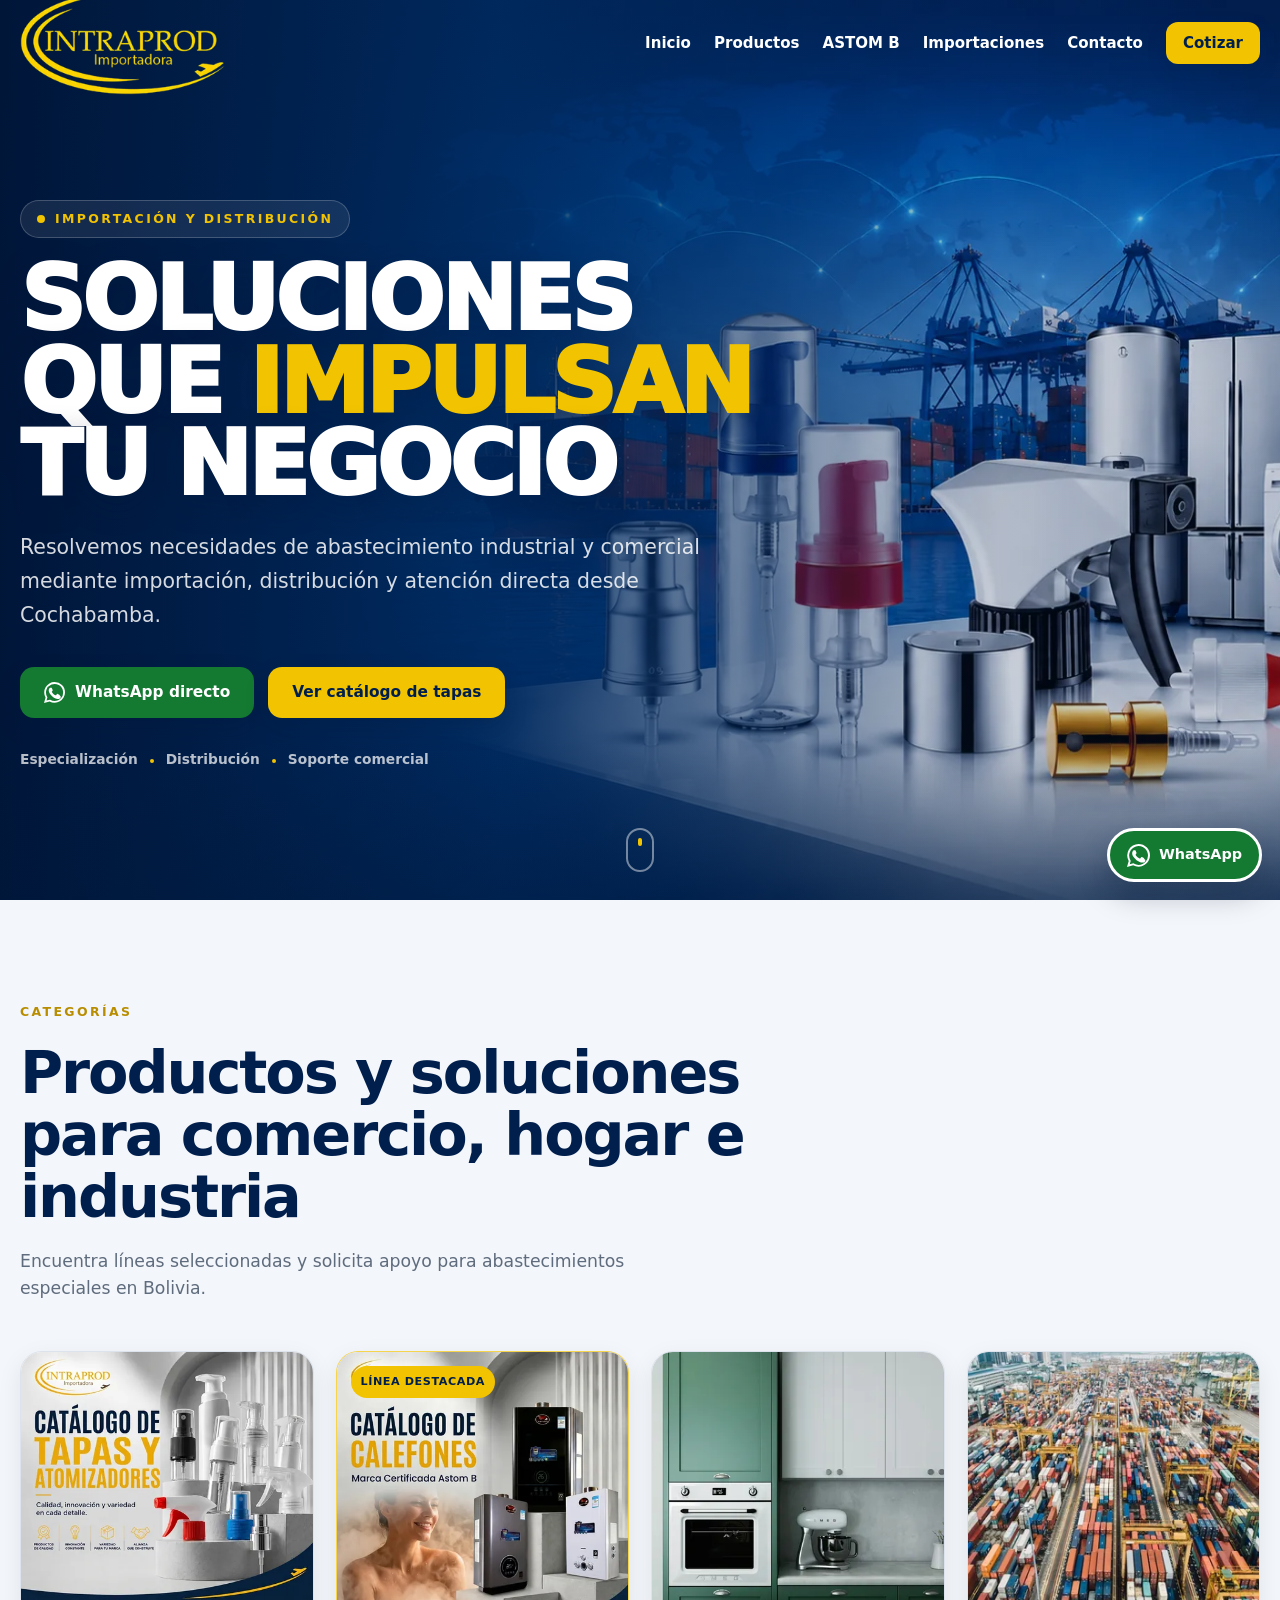
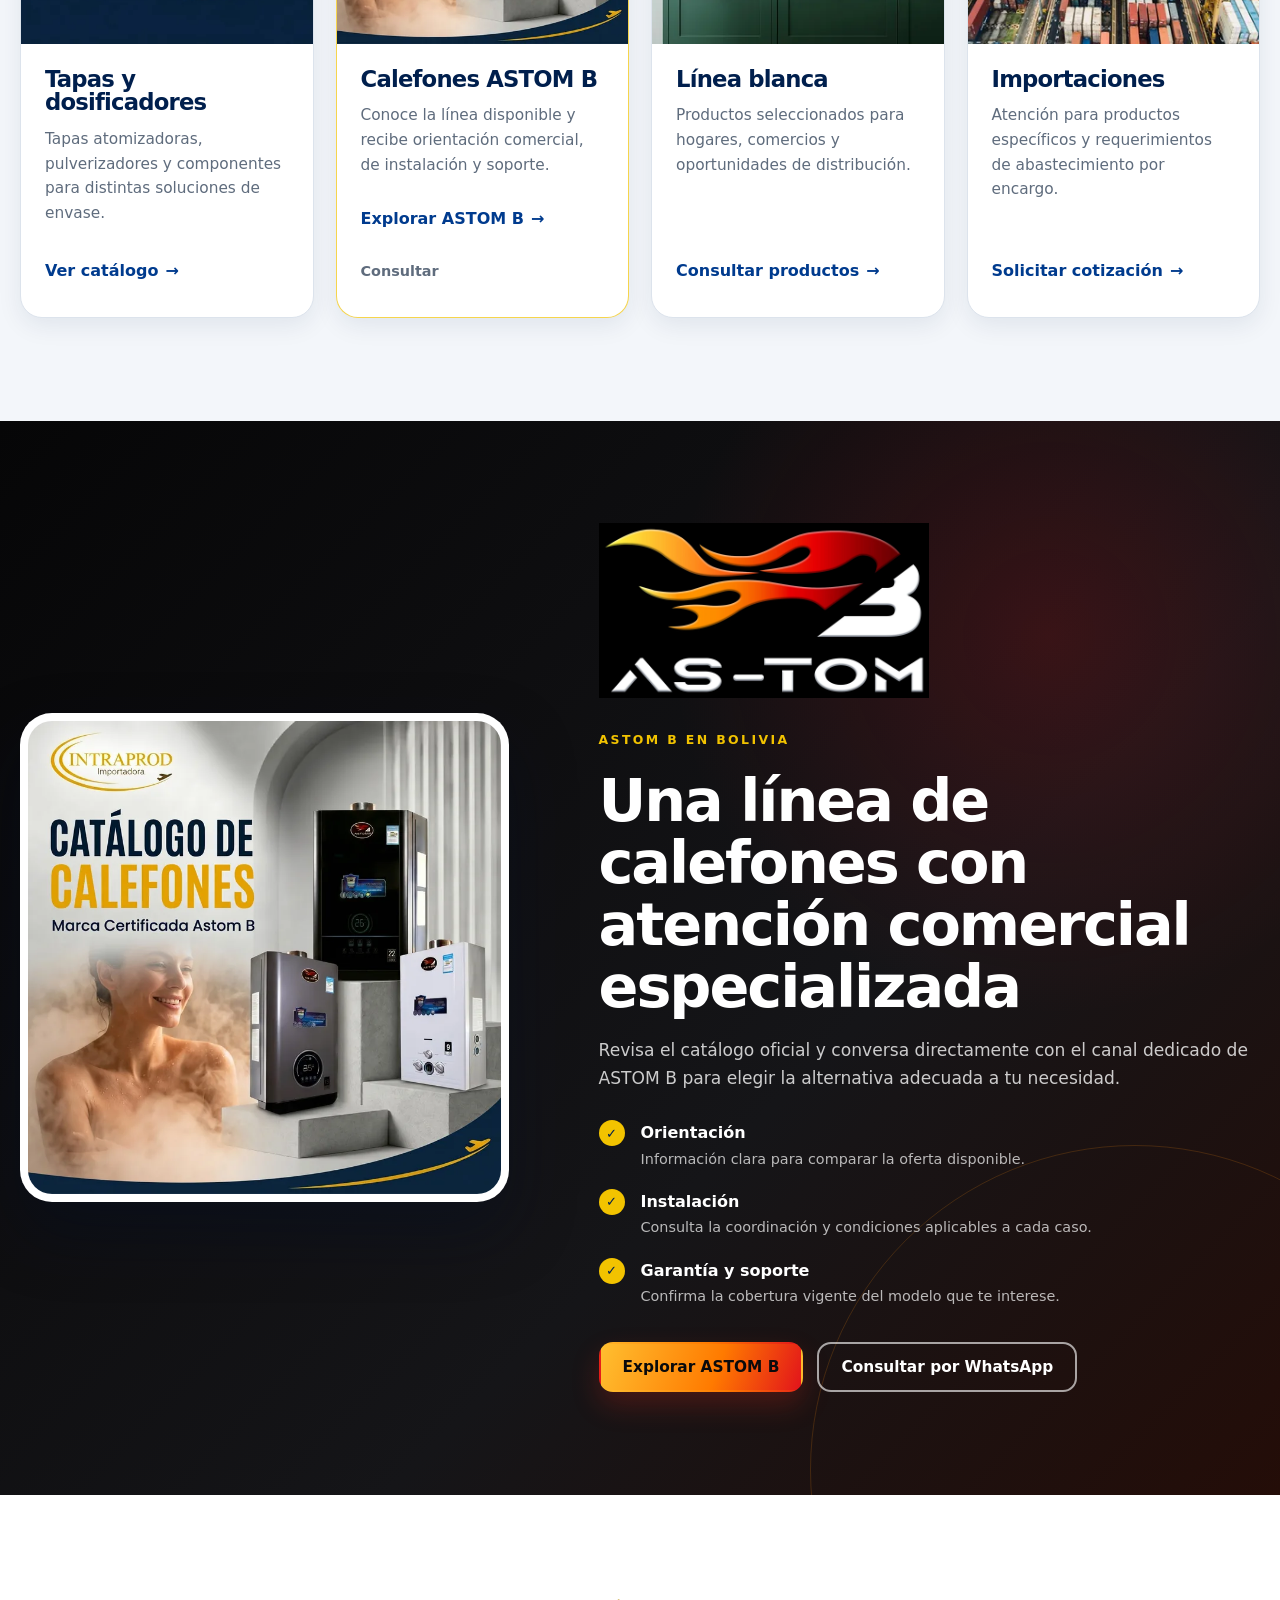
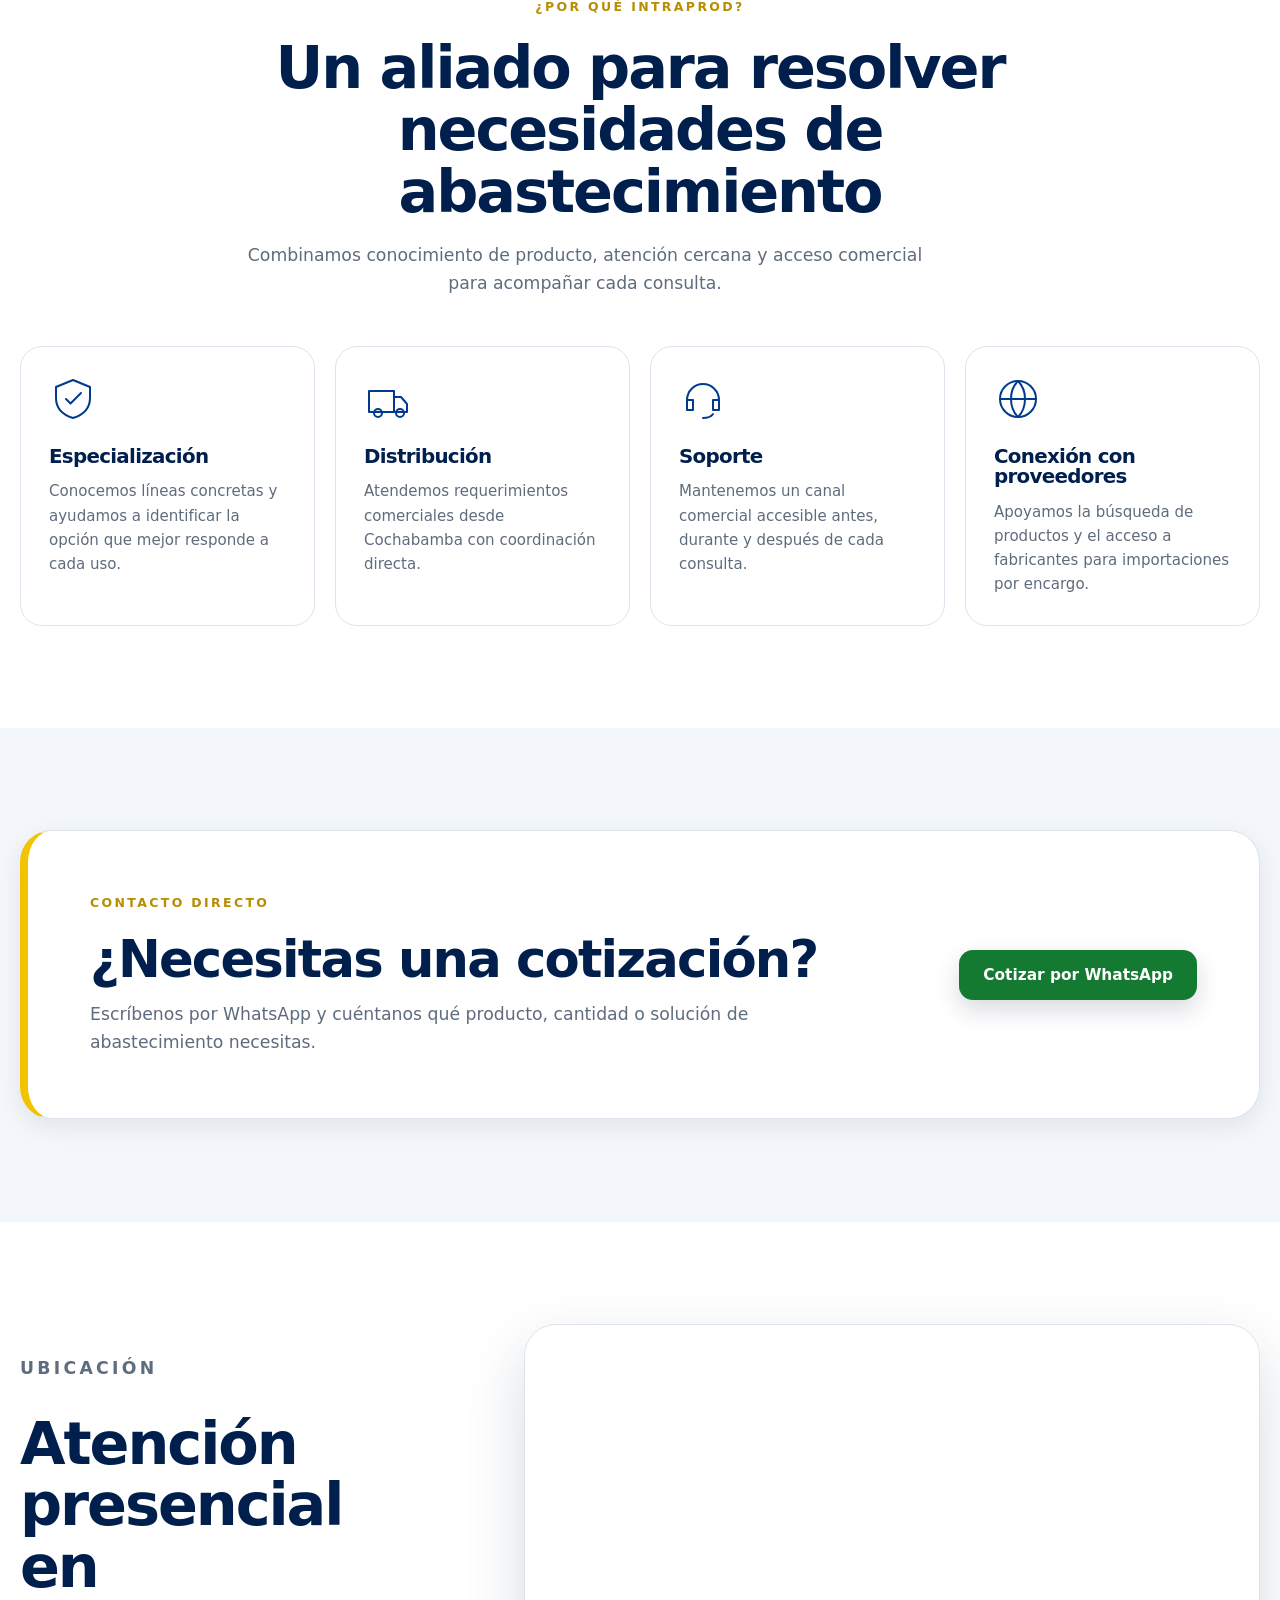
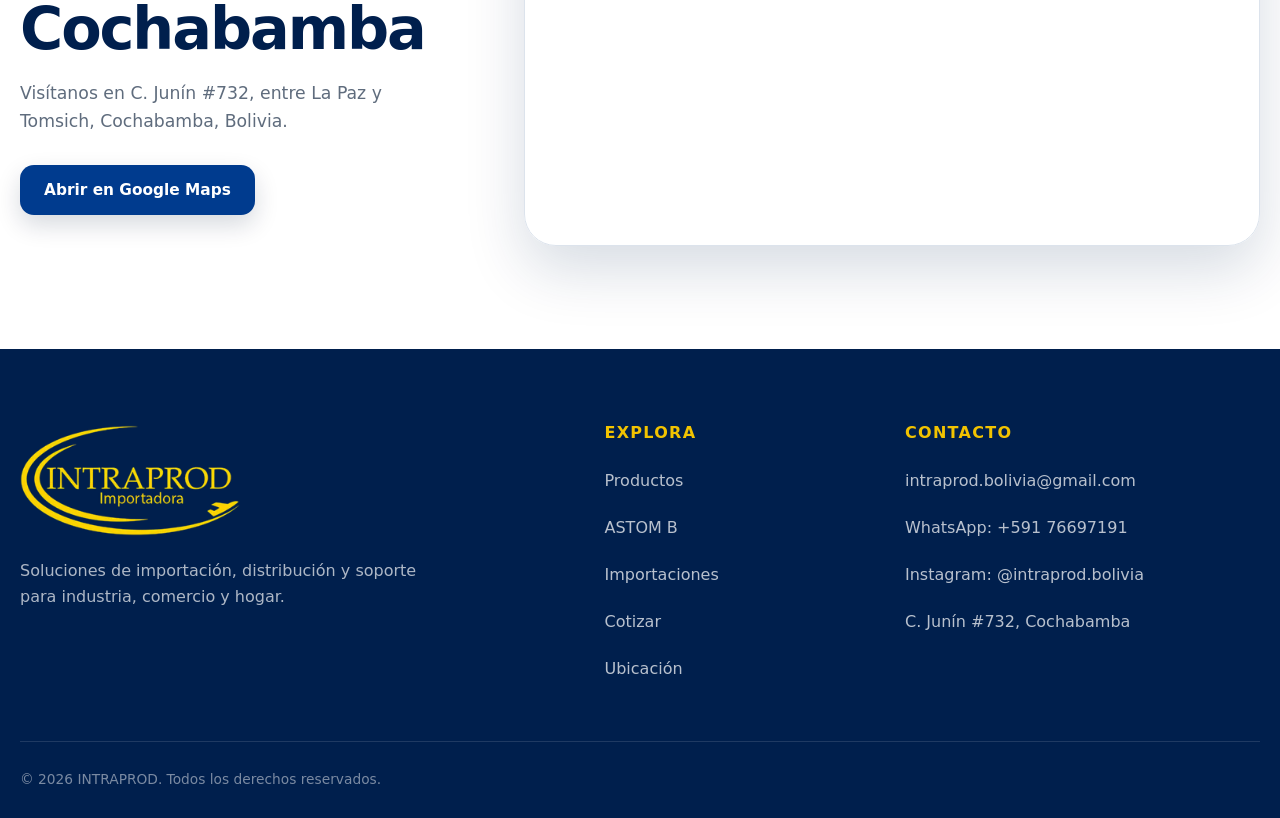
==== commit 5e8ad464: "Improve ASTOM landing, SEO and analytics readiness" ====
--- a/index.html
+++ b/index.html
@@ -74,14 +74,10 @@
       <nav class="primary-nav" id="primary-navigation" aria-label="Navegación principal" aria-hidden="true" data-menu>
         <a href="#inicio">Inicio</a>
         <a href="#productos">Productos</a>
-        <a href="#calefones">Calefones</a>
-        <a href="#cotizacion">Cotización</a>
-        <a href="#ubicacion">Ubicación</a>
+        <a href="./calefones/">ASTOM B</a>
+        <a href="#importaciones">Importaciones</a>
         <a href="#contacto">Contacto</a>
-        <a class="nav-social" href="https://www.instagram.com/intraprod.bolivia" target="_blank" rel="noopener noreferrer" aria-label="Abrir Instagram de INTRAPROD">
-          <svg aria-hidden="true" viewBox="0 0 24 24"><rect x="3" y="3" width="18" height="18" rx="5"></rect><circle cx="12" cy="12" r="4"></circle><circle cx="17.5" cy="6.5" r="1"></circle></svg>
-          <span>Instagram</span>
-        </a>
+        <a class="nav-cta" href="#cotizacion">Cotizar</a>
       </nav>
     </div>
     <button class="nav-backdrop" type="button" tabindex="-1" aria-label="Cerrar menú" data-menu-close></button>
@@ -95,11 +91,11 @@
           <h1 id="hero-title">Soluciones<br>que <strong>impulsan</strong><br>tu negocio</h1>
           <p class="hero-lead">Resolvemos necesidades de abastecimiento industrial y comercial mediante importación, distribución y atención directa desde Cochabamba.</p>
           <div class="button-row">
-            <a class="button button--whatsapp" href="https://wa.me/59176697191?text=Hola%2C%20quisiera%20informaci%C3%B3n%20sobre%20los%20productos%20de%20INTRAPROD." target="_blank" rel="noopener noreferrer">
+            <a class="button button--whatsapp" href="https://wa.me/59176697191?text=Hola%2C%20quisiera%20informaci%C3%B3n%20sobre%20los%20productos%20de%20INTRAPROD." target="_blank" rel="noopener noreferrer" data-track-event="Contact" data-track-source="hero_whatsapp">
               <svg aria-hidden="true" viewBox="0 0 24 24"><path d="M20.5 3.5A11.8 11.8 0 0 0 12.1 0 11.9 11.9 0 0 0 1.8 17.8L0 24l6.4-1.7A12 12 0 0 0 24 11.9c0-3.2-1.2-6.2-3.5-8.4ZM12.1 21.8a9.8 9.8 0 0 1-5-1.4l-.4-.2-3.8 1 1-3.7-.2-.4A9.8 9.8 0 1 1 12 21.8Zm5.4-7.3c-.3-.1-1.8-.9-2-.9-.3-.1-.5-.1-.7.2l-1 1.2c-.2.2-.4.2-.7.1a8 8 0 0 1-2.4-1.5A9 9 0 0 1 9 11.5c-.2-.3 0-.5.1-.6l.5-.6.3-.6c.1-.2 0-.4 0-.6L9 7c-.2-.6-.6-.5-.8-.5h-.7c-.2 0-.6.1-.9.4-.3.4-1.2 1.2-1.2 2.9s1.2 3.3 1.4 3.5c.2.2 2.4 3.7 5.9 5.2.8.4 1.5.6 2 .7.8.3 1.6.2 2.2.1.7-.1 1.8-.7 2-1.4.3-.7.3-1.3.2-1.4-.1-.2-.3-.3-.6-.4Z"></path></svg>
               WhatsApp directo
             </a>
-            <a class="button button--accent" href="https://drive.google.com/file/d/11CBkW0d0yeSzdD-V9cukir0ivmSnkGxj/view?usp=sharing" target="_blank" rel="noopener noreferrer">Ver catálogo de tapas</a>
+            <a class="button button--accent" href="https://drive.google.com/file/d/11CBkW0d0yeSzdD-V9cukir0ivmSnkGxj/view?usp=sharing" target="_blank" rel="noopener noreferrer" data-track-event="CatalogView" data-track-source="hero_catalog_tapas" data-product-category="tapas_dosificadores">Ver catálogo de tapas</a>
           </div>
           <ul class="hero-points" aria-label="Servicios principales"><li>Especialización</li><li>Distribución</li><li>Soporte comercial</li></ul>
         </div>
@@ -118,22 +114,22 @@
         <div class="product-grid">
           <article class="product-card" data-reveal>
             <div class="product-card__media"><picture><source srcset="./assets/images/tapas-atomizadoras-480.webp 480w, ./assets/images/tapas-atomizadoras.webp 800w" sizes="(max-width: 680px) calc(100vw - 34px), (max-width: 1080px) calc(50vw - 31px), 294px" type="image/webp"><img src="./assets/images/tapas-atomizadoras.jpg" width="800" height="800" loading="lazy" alt="Tapas atomizadoras, pulverizadores y dosificadores distribuidos por INTRAPROD"></picture></div>
-            <div class="product-card__body"><h3>Tapas y dosificadores</h3><p>Tapas atomizadoras, pulverizadores y componentes para distintas soluciones de envase.</p><a class="text-link" href="https://drive.google.com/file/d/11CBkW0d0yeSzdD-V9cukir0ivmSnkGxj/view?usp=sharing" target="_blank" rel="noopener noreferrer">Ver catálogo <span aria-hidden="true">→</span></a></div>
+            <div class="product-card__body"><h3>Tapas y dosificadores</h3><p>Tapas atomizadoras, pulverizadores y componentes para distintas soluciones de envase.</p><a class="text-link" href="https://drive.google.com/file/d/11CBkW0d0yeSzdD-V9cukir0ivmSnkGxj/view?usp=sharing" target="_blank" rel="noopener noreferrer" data-track-event="CatalogView" data-track-source="product_card_tapas" data-product-category="tapas_dosificadores">Ver catálogo <span aria-hidden="true">→</span></a></div>
           </article>
 
           <article class="product-card product-card--featured" data-reveal>
             <div class="product-card__media"><picture><source srcset="./assets/images/calefones-astom-b-480.webp 480w, ./assets/images/calefones-astom-b.webp 800w" sizes="(max-width: 680px) calc(100vw - 34px), (max-width: 1080px) calc(50vw - 31px), 294px" type="image/webp"><img src="./assets/images/calefones-astom-b.jpg" width="800" height="800" loading="lazy" alt="Catálogo oficial de calefones ASTOM B"></picture><span class="card-badge">Línea destacada</span></div>
-            <div class="product-card__body"><h3>Calefones ASTOM B</h3><p>Conoce la línea disponible y recibe orientación comercial, de instalación y soporte.</p><div class="card-actions"><a class="text-link" href="./calefones/">Ver calefones <span aria-hidden="true">→</span></a><a class="text-link text-link--muted" href="https://wa.me/59169900093?text=Hola%2C%20quisiera%20informaci%C3%B3n%20sobre%20los%20calefones%20ASTOM%20B." target="_blank" rel="noopener noreferrer">Consultar</a></div></div>
+            <div class="product-card__body"><h3>Calefones ASTOM B</h3><p>Conoce la línea disponible y recibe orientación comercial, de instalación y soporte.</p><div class="card-actions"><a class="text-link" href="./calefones/" data-track-event="ViewContent" data-track-source="product_card_astom" data-product-category="astom_b">Explorar ASTOM B <span aria-hidden="true">→</span></a><a class="text-link text-link--muted" href="https://wa.me/59169900093?text=Hola%2C%20quisiera%20informaci%C3%B3n%20sobre%20los%20calefones%20ASTOM%20B." target="_blank" rel="noopener noreferrer" data-track-event="Contact" data-track-source="product_card_astom" data-product-category="astom_b">Consultar</a></div></div>
           </article>
 
           <article class="product-card" data-reveal>
             <div class="product-card__media product-card__media--cover"><picture><source srcset="./assets/images/linea-blanca-480.webp 480w, ./assets/images/linea-blanca.webp 1200w" sizes="(max-width: 680px) calc(100vw - 34px), (max-width: 1080px) calc(50vw - 31px), 294px" type="image/webp"><img src="./assets/images/linea-blanca.jpg" width="1200" height="1048" loading="lazy" alt="Electrodomésticos y productos de línea blanca"></picture></div>
-            <div class="product-card__body"><h3>Línea blanca</h3><p>Productos seleccionados para hogares, comercios y oportunidades de distribución.</p><a class="text-link" href="https://wa.me/59176697191?text=Hola%2C%20quisiera%20consultar%20por%20productos%20de%20l%C3%ADnea%20blanca." target="_blank" rel="noopener noreferrer">Consultar productos <span aria-hidden="true">→</span></a></div>
+            <div class="product-card__body"><h3>Línea blanca</h3><p>Productos seleccionados para hogares, comercios y oportunidades de distribución.</p><a class="text-link" href="https://wa.me/59176697191?text=Hola%2C%20quisiera%20consultar%20por%20productos%20de%20l%C3%ADnea%20blanca." target="_blank" rel="noopener noreferrer" data-track-event="Contact" data-track-source="product_card_linea_blanca" data-product-category="linea_blanca">Consultar productos <span aria-hidden="true">→</span></a></div>
           </article>
 
-          <article class="product-card" data-reveal>
+          <article class="product-card" id="importaciones" data-reveal>
             <div class="product-card__media product-card__media--cover"><picture><source srcset="./assets/images/importaciones-480.webp 480w, ./assets/images/importaciones.webp 1200w" sizes="(max-width: 680px) calc(100vw - 34px), (max-width: 1080px) calc(50vw - 31px), 294px" type="image/webp"><img src="./assets/images/importaciones.jpg" width="1200" height="800" loading="lazy" alt="Contenedores de carga para importaciones y distribución comercial"></picture></div>
-            <div class="product-card__body"><h3>Importaciones</h3><p>Atención para productos específicos y requerimientos de abastecimiento por encargo.</p><a class="text-link" href="#cotizacion">Solicitar cotización <span aria-hidden="true">→</span></a></div>
+            <div class="product-card__body"><h3>Importaciones</h3><p>Atención para productos específicos y requerimientos de abastecimiento por encargo.</p><a class="text-link" href="https://wa.me/59176697191?text=Hola%2C%20quisiera%20consultar%20una%20importaci%C3%B3n." target="_blank" rel="noopener noreferrer" data-track-event="Contact" data-track-source="importaciones_cta" data-product-category="importaciones">Solicitar cotización <span aria-hidden="true">→</span></a></div>
           </article>
         </div>
       </div>
@@ -143,6 +139,7 @@
       <div class="container astom-feature__grid">
           <div class="astom-feature__media" data-reveal><picture><source srcset="./assets/images/calefones-astom-b-480.webp 480w, ./assets/images/calefones-astom-b.webp 800w" sizes="(max-width: 920px) calc(100vw - 40px), 520px" type="image/webp"><img src="./assets/images/calefones-astom-b.jpg" width="800" height="800" loading="lazy" alt="Calefones ASTOM B disponibles mediante INTRAPROD"></picture></div>
         <div class="astom-feature__copy" data-reveal>
+          <img class="astom-feature__logo" src="./assets/logos/astom-b-logo-official.webp" width="1400" height="744" loading="lazy" alt="ASTOM B">
           <p class="eyebrow eyebrow--light">ASTOM B en Bolivia</p>
           <h2 id="astom-title">Una línea de calefones con atención comercial especializada</h2>
           <p>Revisa el catálogo oficial y conversa directamente con el canal dedicado de ASTOM B para elegir la alternativa adecuada a tu necesidad.</p>
@@ -151,7 +148,7 @@
             <li><span aria-hidden="true">✓</span><div><strong>Instalación</strong><small>Consulta la coordinación y condiciones aplicables a cada caso.</small></div></li>
             <li><span aria-hidden="true">✓</span><div><strong>Garantía y soporte</strong><small>Confirma la cobertura vigente del modelo que te interese.</small></div></li>
           </ul>
-          <div class="button-row"><a class="button button--accent" href="./calefones/">Ver catálogo de calefones</a><a class="button button--outline-light" href="https://wa.me/59169900093?text=Hola%2C%20quisiera%20informaci%C3%B3n%20sobre%20los%20calefones%20ASTOM%20B." target="_blank" rel="noopener noreferrer">Consultar</a></div>
+          <div class="button-row"><a class="button button--astom" href="./calefones/" data-track-event="ViewContent" data-track-source="home_astom_feature" data-product-category="astom_b">Explorar ASTOM B</a><a class="button button--outline-light" href="https://wa.me/59169900093?text=Hola%2C%20quisiera%20informaci%C3%B3n%20sobre%20los%20calefones%20ASTOM%20B." target="_blank" rel="noopener noreferrer" data-track-event="Contact" data-track-source="home_astom_whatsapp" data-product-category="astom_b">Consultar por WhatsApp</a></div>
         </div>
       </div>
     </section>
@@ -170,12 +167,12 @@
 
     <section class="section quote-section" id="cotizacion" aria-labelledby="quote-title">
       <span class="anchor-alias" id="formulario" aria-hidden="true"></span>
-      <div class="container quote-panel" data-reveal><div><p class="eyebrow">Cotizaciones</p><h2 id="quote-title">¿Buscas un producto específico?</h2><p>Cuéntanos qué necesitas y te ayudamos a encontrar una solución de importación o abastecimiento.</p></div><a class="button button--primary" href="https://tally.so/r/q4JVzd" target="_blank" rel="noopener noreferrer">Solicitar cotización</a></div>
+      <div class="container quote-panel" data-reveal><div><p class="eyebrow">Contacto directo</p><h2 id="quote-title">¿Necesitas una cotización?</h2><p>Escríbenos por WhatsApp y cuéntanos qué producto, cantidad o solución de abastecimiento necesitas.</p></div><a class="button button--whatsapp" href="https://wa.me/59176697191?text=Hola%2C%20quisiera%20solicitar%20una%20cotizaci%C3%B3n%20con%20INTRAPROD." target="_blank" rel="noopener noreferrer" data-track-event="Contact" data-track-source="quote_whatsapp">Cotizar por WhatsApp</a></div>
     </section>
 
     <section class="section location-section" id="ubicacion" aria-labelledby="location-title">
       <div class="container location-grid">
-        <div class="location-copy" data-reveal><p class="eyebrow">Ubicación</p><h2 id="location-title">Atención presencial en Cochabamba</h2><p>Visítanos en C. Junín #732, entre La Paz y Tomsich, Cochabamba, Bolivia.</p><a class="button button--primary" href="https://google.com/maps/place/Importadora+INTRAPROD/data=!4m2!3m1!1s0x0:0x6836c2269728862a?sa=X&amp;ved=1t:2428&amp;ictx=111" target="_blank" rel="noopener noreferrer">Abrir en Google Maps</a></div>
+        <div class="location-copy" data-reveal><p class="eyebrow">Ubicación</p><h2 id="location-title">Atención presencial en Cochabamba</h2><p>Visítanos en C. Junín #732, entre La Paz y Tomsich, Cochabamba, Bolivia.</p><a class="button button--primary" href="https://google.com/maps/place/Importadora+INTRAPROD/data=!4m2!3m1!1s0x0:0x6836c2269728862a?sa=X&amp;ved=1t:2428&amp;ictx=111" target="_blank" rel="noopener noreferrer" data-track-event="FindLocation" data-track-source="location_section">Abrir en Google Maps</a></div>
         <div class="map-frame" data-reveal><iframe src="https://maps.google.com/maps?q=Importadora%20INTRAPROD&amp;t=&amp;z=15&amp;ie=UTF8&amp;iwloc=&amp;output=embed" title="Ubicación de INTRAPROD en Cochabamba" width="800" height="520" loading="lazy" referrerpolicy="no-referrer-when-downgrade" allowfullscreen></iframe></div>
       </div>
     </section>
@@ -184,12 +181,12 @@
   <footer class="site-footer" id="contacto">
     <div class="container footer-grid">
         <div class="footer-brand"><picture><source srcset="./assets/logos/intraprod-logo-280.webp 280w, ./assets/logos/intraprod-logo-cropped.webp 419w" sizes="220px" type="image/webp"><img src="./assets/logos/intraprod-logo-cropped.png" width="419" height="212" loading="lazy" alt="INTRAPROD Importadora"></picture><p>Soluciones de importación, distribución y soporte para industria, comercio y hogar.</p></div>
-      <div><h2>Explora</h2><nav class="footer-links" aria-label="Navegación del pie de página"><a href="#productos">Productos</a><a href="./calefones/">Calefones ASTOM B</a><a href="#cotizacion">Cotización</a><a href="#ubicacion">Ubicación</a></nav></div>
-      <div><h2>Contacto</h2><address class="footer-links"><a href="mailto:intraprod.bolivia@gmail.com">intraprod.bolivia@gmail.com</a><a href="https://wa.me/59176697191?text=Hola%2C%20quisiera%20informaci%C3%B3n%20sobre%20los%20productos%20de%20INTRAPROD." target="_blank" rel="noopener noreferrer">WhatsApp: +591 76697191</a><a href="https://www.instagram.com/intraprod.bolivia" target="_blank" rel="noopener noreferrer">Instagram: @intraprod.bolivia</a><a href="https://google.com/maps/place/Importadora+INTRAPROD/data=!4m2!3m1!1s0x0:0x6836c2269728862a?sa=X&amp;ved=1t:2428&amp;ictx=111" target="_blank" rel="noopener noreferrer">C. Junín #732, Cochabamba</a></address></div>
+      <div><h2>Explora</h2><nav class="footer-links" aria-label="Navegación del pie de página"><a href="#productos">Productos</a><a href="./calefones/">ASTOM B</a><a href="#importaciones">Importaciones</a><a href="#cotizacion">Cotizar</a><a href="#ubicacion">Ubicación</a></nav></div>
+      <div><h2>Contacto</h2><address class="footer-links"><a href="mailto:intraprod.bolivia@gmail.com">intraprod.bolivia@gmail.com</a><a href="https://wa.me/59176697191?text=Hola%2C%20quisiera%20informaci%C3%B3n%20sobre%20los%20productos%20de%20INTRAPROD." target="_blank" rel="noopener noreferrer" data-track-event="Contact" data-track-source="footer_whatsapp">WhatsApp: +591 76697191</a><a href="https://www.instagram.com/intraprod.bolivia" target="_blank" rel="noopener noreferrer">Instagram: @intraprod.bolivia</a><a href="https://google.com/maps/place/Importadora+INTRAPROD/data=!4m2!3m1!1s0x0:0x6836c2269728862a?sa=X&amp;ved=1t:2428&amp;ictx=111" target="_blank" rel="noopener noreferrer" data-track-event="FindLocation" data-track-source="footer_location">C. Junín #732, Cochabamba</a></address></div>
     </div>
     <div class="container footer-bottom"><p>© 2026 INTRAPROD. Todos los derechos reservados.</p></div>
   </footer>
 
-  <a class="floating-whatsapp" href="https://wa.me/59176697191?text=Hola%2C%20quisiera%20informaci%C3%B3n%20sobre%20los%20productos%20de%20INTRAPROD." target="_blank" rel="noopener noreferrer" aria-label="Consultar a INTRAPROD por WhatsApp"><svg aria-hidden="true" viewBox="0 0 24 24"><path d="M20.5 3.5A11.8 11.8 0 0 0 12.1 0 11.9 11.9 0 0 0 1.8 17.8L0 24l6.4-1.7A12 12 0 0 0 24 11.9c0-3.2-1.2-6.2-3.5-8.4ZM12.1 21.8a9.8 9.8 0 0 1-5-1.4l-.4-.2-3.8 1 1-3.7-.2-.4A9.8 9.8 0 1 1 12 21.8Zm5.4-7.3c-.3-.1-1.8-.9-2-.9-.3-.1-.5-.1-.7.2l-1 1.2c-.2.2-.4.2-.7.1a8 8 0 0 1-2.4-1.5A9 9 0 0 1 9 11.5c-.2-.3 0-.5.1-.6l.5-.6.3-.6c.1-.2 0-.4 0-.6L9 7c-.2-.6-.6-.5-.8-.5h-.7c-.2 0-.6.1-.9.4-.3.4-1.2 1.2-1.2 2.9s1.2 3.3 1.4 3.5c.2.2 2.4 3.7 5.9 5.2.8.4 1.5.6 2 .7.8.3 1.6.2 2.2.1.7-.1 1.8-.7 2-1.4.3-.7.3-1.3.2-1.4-.1-.2-.3-.3-.6-.4Z"></path></svg><span>WhatsApp</span></a>
+  <a class="floating-whatsapp" href="https://wa.me/59176697191?text=Hola%2C%20quisiera%20informaci%C3%B3n%20sobre%20los%20productos%20de%20INTRAPROD." target="_blank" rel="noopener noreferrer" aria-label="Consultar a INTRAPROD por WhatsApp" data-track-event="Contact" data-track-source="floating_whatsapp"><svg aria-hidden="true" viewBox="0 0 24 24"><path d="M20.5 3.5A11.8 11.8 0 0 0 12.1 0 11.9 11.9 0 0 0 1.8 17.8L0 24l6.4-1.7A12 12 0 0 0 24 11.9c0-3.2-1.2-6.2-3.5-8.4ZM12.1 21.8a9.8 9.8 0 0 1-5-1.4l-.4-.2-3.8 1 1-3.7-.2-.4A9.8 9.8 0 1 1 12 21.8Zm5.4-7.3c-.3-.1-1.8-.9-2-.9-.3-.1-.5-.1-.7.2l-1 1.2c-.2.2-.4.2-.7.1a8 8 0 0 1-2.4-1.5A9 9 0 0 1 9 11.5c-.2-.3 0-.5.1-.6l.5-.6.3-.6c.1-.2 0-.4 0-.6L9 7c-.2-.6-.6-.5-.8-.5h-.7c-.2 0-.6.1-.9.4-.3.4-1.2 1.2-1.2 2.9s1.2 3.3 1.4 3.5c.2.2 2.4 3.7 5.9 5.2.8.4 1.5.6 2 .7.8.3 1.6.2 2.2.1.7-.1 1.8-.7 2-1.4.3-.7.3-1.3.2-1.4-.1-.2-.3-.3-.6-.4Z"></path></svg><span>WhatsApp</span></a>
 </body>
 </html>
--- a/css/style.css
+++ b/css/style.css
@@ -873,12 +873,18 @@
   font-size: 0.9rem;
   font-weight: 850;
   box-shadow: 0 12px 30px rgba(0, 20, 50, 0.28);
-  transition: transform 180ms ease, background-color 180ms ease;
+  transition: transform 180ms ease, background-color 180ms ease, opacity 180ms ease;
 }
 
 .floating-whatsapp:hover {
   background: #168d39;
   transform: translateY(-3px);
+}
+
+.floating-whatsapp.is-suppressed {
+  opacity: 0;
+  pointer-events: none;
+  transform: translateY(12px);
 }
 
 .floating-whatsapp svg {
@@ -1507,3 +1513,628 @@
     transform: none;
   }
 }
+
+/* CTA principal de navegación y sistema de motion */
+.primary-nav > .nav-cta {
+  min-height: 42px;
+  padding: 9px 17px;
+  color: var(--blue-950);
+  background: var(--yellow);
+  border-radius: 12px;
+  box-shadow: 0 8px 20px rgba(0, 24, 61, 0.16);
+  transition: background-color 180ms ease, transform 180ms ease, box-shadow 180ms ease;
+}
+
+.primary-nav > .nav-cta::after {
+  display: none;
+}
+
+.primary-nav > .nav-cta:hover {
+  background: var(--yellow-hover);
+  box-shadow: 0 12px 24px rgba(0, 24, 61, 0.22);
+  transform: translateY(-2px);
+}
+
+.button--astom {
+  color: #0a0a0c;
+  background: linear-gradient(110deg, #ffbf30, #ff7a00 58%, #e2141b);
+  box-shadow: 0 13px 28px rgba(224, 41, 25, 0.24);
+}
+
+.button--astom:hover {
+  background: linear-gradient(110deg, #ffd45a, #ff8a18 58%, #f3262c);
+  box-shadow: 0 18px 34px rgba(224, 41, 25, 0.31);
+}
+
+.button--dark {
+  color: #fff;
+  background: #151518;
+  border-color: #36363b;
+}
+
+.button--dark:hover {
+  background: #242428;
+  border-color: #515158;
+}
+
+.button--outline-warm {
+  color: #fff;
+  background: transparent;
+  border-color: rgba(255, 165, 39, 0.65);
+  box-shadow: none;
+}
+
+.button--outline-warm:hover {
+  color: #0a0a0c;
+  background: #ffae24;
+  border-color: #ffae24;
+}
+
+.astom-feature {
+  background:
+    radial-gradient(circle at 82% 20%, rgba(226, 20, 27, 0.18), transparent 28%),
+    linear-gradient(135deg, #060607, #151518 62%, #240d08);
+}
+
+.astom-feature::after {
+  border-color: rgba(255, 143, 21, 0.18);
+}
+
+.astom-feature__logo {
+  width: min(100%, 330px);
+  margin-bottom: 28px;
+}
+
+.js [data-reveal="left"] {
+  transform: translateY(20px);
+}
+
+.js [data-reveal="right"] {
+  transform: translateY(20px);
+}
+
+.js [data-reveal="left"].is-visible,
+.js [data-reveal="right"].is-visible {
+  transform: translateY(0);
+}
+
+.js [data-stagger] > [data-reveal] {
+  transition-delay: calc(var(--stagger-index, 0) * 90ms);
+}
+
+/* Identidad ASTOM B - basada en el archivo oficial proporcionado */
+.page-astom {
+  --astom-black: #08080a;
+  --astom-graphite: #151518;
+  --astom-panel: #202024;
+  --astom-red: #d80f18;
+  --astom-orange: #ff7a00;
+  --astom-gold: #ffba2e;
+  --astom-cream: #f4f1eb;
+  color: #17171a;
+  background: var(--astom-black);
+}
+
+.page-astom :focus-visible {
+  outline-color: var(--astom-gold);
+}
+
+.astom-header,
+.astom-header.site-header--solid,
+.astom-header.site-header.is-scrolled {
+  background: rgba(8, 8, 10, 0.96);
+  box-shadow: 0 10px 32px rgba(0, 0, 0, 0.38);
+}
+
+@supports (backdrop-filter: blur(10px)) {
+  .astom-header.site-header.is-scrolled {
+    background: rgba(8, 8, 10, 0.9);
+  }
+}
+
+.astom-nav-shell {
+  gap: 18px;
+}
+
+.brand--astom img {
+  width: 156px;
+}
+
+.astom-backed-by {
+  margin-right: auto;
+  color: rgba(255, 255, 255, 0.55);
+  font-size: 0.67rem;
+  font-weight: 700;
+  letter-spacing: 0.06em;
+  line-height: 1.25;
+  text-transform: uppercase;
+}
+
+.astom-backed-by strong {
+  display: block;
+  color: #fff;
+  font-size: 0.78rem;
+}
+
+.astom-nav {
+  gap: clamp(12px, 1.35vw, 22px);
+  font-size: 0.86rem;
+}
+
+.astom-nav > a:not(.nav-cta)::after {
+  background: linear-gradient(90deg, var(--astom-gold), var(--astom-red));
+}
+
+.primary-nav > .nav-cta--astom {
+  color: #09090b;
+  background: linear-gradient(110deg, var(--astom-gold), var(--astom-orange) 62%, var(--astom-red));
+}
+
+.astom-hero {
+  position: relative;
+  overflow: hidden;
+  min-height: max(760px, 100svh);
+  padding: calc(var(--header-height) + 70px) 0 82px;
+  isolation: isolate;
+  color: #fff;
+  background:
+    radial-gradient(circle at 74% 28%, rgba(221, 19, 27, 0.22), transparent 24%),
+    radial-gradient(circle at 18% 76%, rgba(255, 122, 0, 0.1), transparent 28%),
+    linear-gradient(126deg, #050506 0%, #101012 52%, #1b0a08 100%);
+}
+
+.astom-hero::before {
+  position: absolute;
+  right: -12%;
+  bottom: -52%;
+  z-index: -1;
+  width: 760px;
+  height: 760px;
+  border: 1px solid rgba(255, 122, 0, 0.18);
+  border-radius: 50%;
+  content: "";
+}
+
+.astom-hero__grid {
+  display: grid;
+  grid-template-columns: minmax(0, 1.08fr) minmax(360px, 0.82fr);
+  align-items: center;
+  gap: clamp(42px, 7vw, 92px);
+}
+
+.breadcrumbs--astom {
+  color: rgba(255, 255, 255, 0.5);
+}
+
+.breadcrumbs--astom a:hover {
+  color: var(--astom-gold);
+}
+
+.astom-hero__logo {
+  width: min(100%, 390px);
+  margin: 0 0 24px;
+}
+
+.eyebrow--astom {
+  color: var(--astom-orange);
+}
+
+.astom-hero h1 {
+  max-width: 760px;
+  margin-bottom: 24px;
+  color: #fff;
+  font-size: clamp(3rem, 5.8vw, 6.25rem);
+  font-weight: 900;
+  letter-spacing: -0.055em;
+  line-height: 0.93;
+}
+
+.astom-hero__lead {
+  max-width: 680px;
+  margin-bottom: 34px;
+  color: rgba(255, 255, 255, 0.72);
+  font-size: clamp(1rem, 1.45vw, 1.18rem);
+}
+
+.astom-proof {
+  display: flex;
+  flex-wrap: wrap;
+  gap: 10px 24px;
+  margin: 30px 0 0;
+  padding: 0;
+  color: rgba(255, 255, 255, 0.57);
+  font-size: 0.82rem;
+  font-weight: 750;
+  list-style: none;
+}
+
+.astom-proof li {
+  position: relative;
+  padding-left: 15px;
+}
+
+.astom-proof li::before {
+  position: absolute;
+  top: 0.66em;
+  left: 0;
+  width: 6px;
+  height: 6px;
+  background: var(--astom-orange);
+  border-radius: 50%;
+  content: "";
+}
+
+.astom-hero__media {
+  position: relative;
+  margin: 0;
+  overflow: hidden;
+  background: #111;
+  border: 1px solid rgba(255, 145, 20, 0.42);
+  border-radius: 30px;
+  box-shadow: 0 36px 80px rgba(0, 0, 0, 0.5), 0 0 60px rgba(218, 21, 27, 0.12);
+}
+
+.astom-hero__media img {
+  width: 100%;
+}
+
+.astom-hero__caption {
+  position: absolute;
+  right: 18px;
+  bottom: 18px;
+  left: 18px;
+  margin: 0;
+  padding: 13px 16px;
+  color: rgba(255, 255, 255, 0.72);
+  background: rgba(6, 6, 7, 0.88);
+  border: 1px solid rgba(255, 255, 255, 0.12);
+  border-radius: 12px;
+  font-size: 0.78rem;
+  letter-spacing: 0.04em;
+  text-align: center;
+  text-transform: uppercase;
+}
+
+.astom-hero__caption strong {
+  color: #fff;
+}
+
+.astom-line {
+  color: #232326;
+  background: var(--astom-cream);
+}
+
+.astom-line__grid {
+  display: grid;
+  grid-template-columns: minmax(0, 0.9fr) minmax(360px, 1.1fr);
+  align-items: center;
+  gap: clamp(44px, 8vw, 100px);
+}
+
+.astom-line h2,
+.astom-support h2,
+.astom-distributor h2 {
+  margin-bottom: 20px;
+  color: #121214;
+  font-size: clamp(2.3rem, 4.6vw, 4.35rem);
+  font-weight: 900;
+}
+
+.astom-line p:not(.eyebrow),
+.astom-distributor p:not(.eyebrow) {
+  margin-bottom: 28px;
+  color: #626268;
+  font-size: 1.06rem;
+}
+
+.text-link--warm {
+  color: #bd251f;
+}
+
+.astom-line__visual {
+  overflow: hidden;
+  background: #fff;
+  border: 1px solid #ddd7ce;
+  border-radius: 28px;
+  box-shadow: 0 28px 70px rgba(31, 24, 18, 0.16);
+}
+
+.astom-line__visual img {
+  width: 100%;
+}
+
+.astom-benefits {
+  color: #fff;
+  background: var(--astom-graphite);
+}
+
+.section-heading--astom h2,
+.catalog-heading--astom h2 {
+  color: #fff;
+}
+
+.section-heading--astom > p:last-child,
+.catalog-heading--astom > p:last-child {
+  color: rgba(255, 255, 255, 0.62);
+}
+
+.benefit-card--astom {
+  background: linear-gradient(145deg, #1e1e22, #17171a);
+  border-color: #333339;
+  box-shadow: 0 22px 52px rgba(0, 0, 0, 0.2);
+}
+
+.benefit-card--astom .benefit-card__number {
+  color: var(--astom-orange);
+}
+
+.benefit-card--astom h3 {
+  color: #fff;
+}
+
+.benefit-card--astom p {
+  color: rgba(255, 255, 255, 0.62);
+}
+
+.astom-support {
+  color: #242428;
+  background: #fff;
+}
+
+.astom-support__heading {
+  max-width: 780px;
+  margin-bottom: 42px;
+}
+
+.astom-support__heading > p:last-child {
+  max-width: 650px;
+  color: #626268;
+  font-size: 1.06rem;
+}
+
+.astom-support__grid {
+  display: grid;
+  grid-template-columns: repeat(3, minmax(0, 1fr));
+  gap: 20px;
+  margin-bottom: 34px;
+}
+
+.astom-support__grid article {
+  padding: 28px;
+  background: #f6f4ef;
+  border: 1px solid #e5e0d7;
+  border-top: 4px solid var(--astom-orange);
+  border-radius: 18px;
+}
+
+.astom-support__grid span {
+  display: block;
+  margin-bottom: 20px;
+  color: #bd251f;
+  font-size: 0.76rem;
+  font-weight: 900;
+  letter-spacing: 0.14em;
+}
+
+.astom-support__grid h3 {
+  margin-bottom: 10px;
+  color: #17171a;
+  font-size: 1.32rem;
+  font-weight: 900;
+}
+
+.astom-support__grid p {
+  margin-bottom: 0;
+  color: #68686e;
+}
+
+.astom-catalog {
+  color: #fff;
+  background:
+    radial-gradient(circle at 50% 0%, rgba(255, 122, 0, 0.12), transparent 24%),
+    #0b0b0d;
+}
+
+.catalog-shell--astom {
+  background: #0b0b0d;
+  border-color: #39393f;
+  box-shadow: 0 30px 72px rgba(0, 0, 0, 0.5);
+}
+
+.catalog-shell--astom .catalog-cover::after {
+  background: linear-gradient(0deg, rgba(7, 7, 8, 0.98), rgba(7, 7, 8, 0.08) 66%);
+}
+
+.catalog-cover__logo {
+  position: static !important;
+  width: min(100%, 230px) !important;
+  height: auto !important;
+  margin-bottom: 20px;
+}
+
+.page-astom .catalog-loading {
+  background: rgba(8, 8, 10, 0.86);
+}
+
+.page-astom .spinner {
+  border-top-color: var(--astom-orange);
+}
+
+.page-astom .catalog-status {
+  color: rgba(255, 255, 255, 0.62);
+}
+
+.astom-distributor {
+  background: #f1f4f8;
+}
+
+.astom-distributor__grid {
+  display: grid;
+  grid-template-columns: minmax(280px, 0.7fr) minmax(0, 1.3fr);
+  align-items: center;
+  gap: clamp(46px, 8vw, 100px);
+}
+
+.astom-distributor__grid > div:first-child {
+  padding: 32px;
+  background: var(--blue-950);
+  border-radius: 24px;
+  box-shadow: var(--shadow-lg);
+}
+
+.astom-distributor__grid img {
+  width: min(100%, 360px);
+  margin-inline: auto;
+}
+
+.astom-cta {
+  color: #fff;
+  background: linear-gradient(120deg, #0b0b0d, #24100b 70%, #3a0c0d);
+}
+
+.astom-cta__inner {
+  display: grid;
+  grid-template-columns: minmax(0, 1fr) auto;
+  align-items: center;
+  gap: 42px;
+}
+
+.astom-cta h2 {
+  margin-bottom: 12px;
+  color: #fff;
+  font-size: clamp(2.1rem, 4vw, 3.8rem);
+  font-weight: 900;
+}
+
+.astom-cta p:not(.eyebrow) {
+  max-width: 660px;
+  margin-bottom: 0;
+  color: rgba(255, 255, 255, 0.65);
+}
+
+.astom-footer {
+  background: #050506;
+}
+
+.astom-footer__grid {
+  display: grid;
+  grid-template-columns: minmax(280px, 1.35fr) minmax(160px, 0.65fr) minmax(270px, 1fr);
+  gap: 52px;
+}
+
+.astom-footer__brand img {
+  width: min(100%, 280px);
+  margin-bottom: 22px;
+}
+
+.astom-footer__brand p {
+  max-width: 430px;
+  color: rgba(255, 255, 255, 0.58);
+}
+
+.astom-footer h2 {
+  color: var(--astom-orange);
+}
+
+.astom-footer .footer-links a:hover {
+  color: var(--astom-gold);
+}
+
+.floating-whatsapp--astom {
+  border-color: #111;
+  box-shadow: 0 14px 34px rgba(0, 0, 0, 0.42);
+}
+
+.js [data-hero-sequence] > * {
+  opacity: 0;
+  animation: hero-enter 620ms ease forwards;
+}
+
+.js [data-hero-sequence] > :nth-child(1) { animation-delay: 60ms; }
+.js [data-hero-sequence] > :nth-child(2) { animation-delay: 140ms; }
+.js [data-hero-sequence] > :nth-child(3) { animation-delay: 220ms; }
+.js [data-hero-sequence] > :nth-child(4) { animation-delay: 310ms; }
+.js [data-hero-sequence] > :nth-child(5) { animation-delay: 400ms; }
+.js [data-hero-sequence] > :nth-child(6) { animation-delay: 490ms; }
+.js [data-hero-sequence] > :nth-child(7) { animation-delay: 570ms; }
+
+@media (max-width: 1120px) {
+  .astom-backed-by { display: none; }
+  .astom-nav { font-size: 0.8rem; }
+}
+
+@media (max-width: 920px) {
+  .primary-nav > .nav-cta {
+    min-height: 50px;
+    padding-inline: 12px;
+    border-radius: 10px;
+  }
+
+  .page-astom .primary-nav {
+    color: #fff;
+    background: #111114;
+    box-shadow: -20px 30px 50px rgba(0, 0, 0, 0.45);
+  }
+
+  .page-astom .primary-nav > a {
+    border-bottom-color: #303036;
+  }
+
+  .astom-hero__grid,
+  .astom-line__grid,
+  .astom-distributor__grid,
+  .astom-cta__inner {
+    grid-template-columns: 1fr;
+  }
+
+  .astom-hero {
+    padding-top: calc(var(--header-height) + 54px);
+  }
+
+  .astom-hero__media {
+    width: min(100%, 620px);
+    margin-inline: auto;
+  }
+
+  .astom-support__grid {
+    grid-template-columns: 1fr;
+  }
+
+  .astom-cta .button {
+    justify-self: start;
+  }
+
+  .astom-footer__grid {
+    grid-template-columns: 1fr 1fr;
+  }
+
+  .astom-footer__brand {
+    grid-column: 1 / -1;
+  }
+}
+
+@media (max-width: 680px) {
+  .brand--astom img { width: 132px; }
+  .astom-hero { min-height: auto; }
+  .astom-hero h1 { font-size: clamp(2.65rem, 12.5vw, 4rem); }
+  .astom-hero__logo { width: min(100%, 300px); }
+  .astom-proof { gap: 8px 16px; }
+  .astom-hero__media { border-radius: 22px; }
+  .astom-line h2,
+  .astom-support h2,
+  .astom-distributor h2 { font-size: clamp(2rem, 10vw, 2.9rem); }
+  .astom-line__visual { border-radius: 20px; }
+  .astom-support__grid article { padding: 24px; }
+  .astom-cta .button { width: 100%; }
+  .astom-footer__grid { grid-template-columns: 1fr; gap: 38px; }
+  .astom-footer__brand { grid-column: auto; }
+}
+
+@media (prefers-reduced-motion: reduce) {
+  .js [data-reveal="left"],
+  .js [data-reveal="right"],
+  .js [data-hero-sequence] > * {
+    opacity: 1;
+    transform: none;
+  }
+}
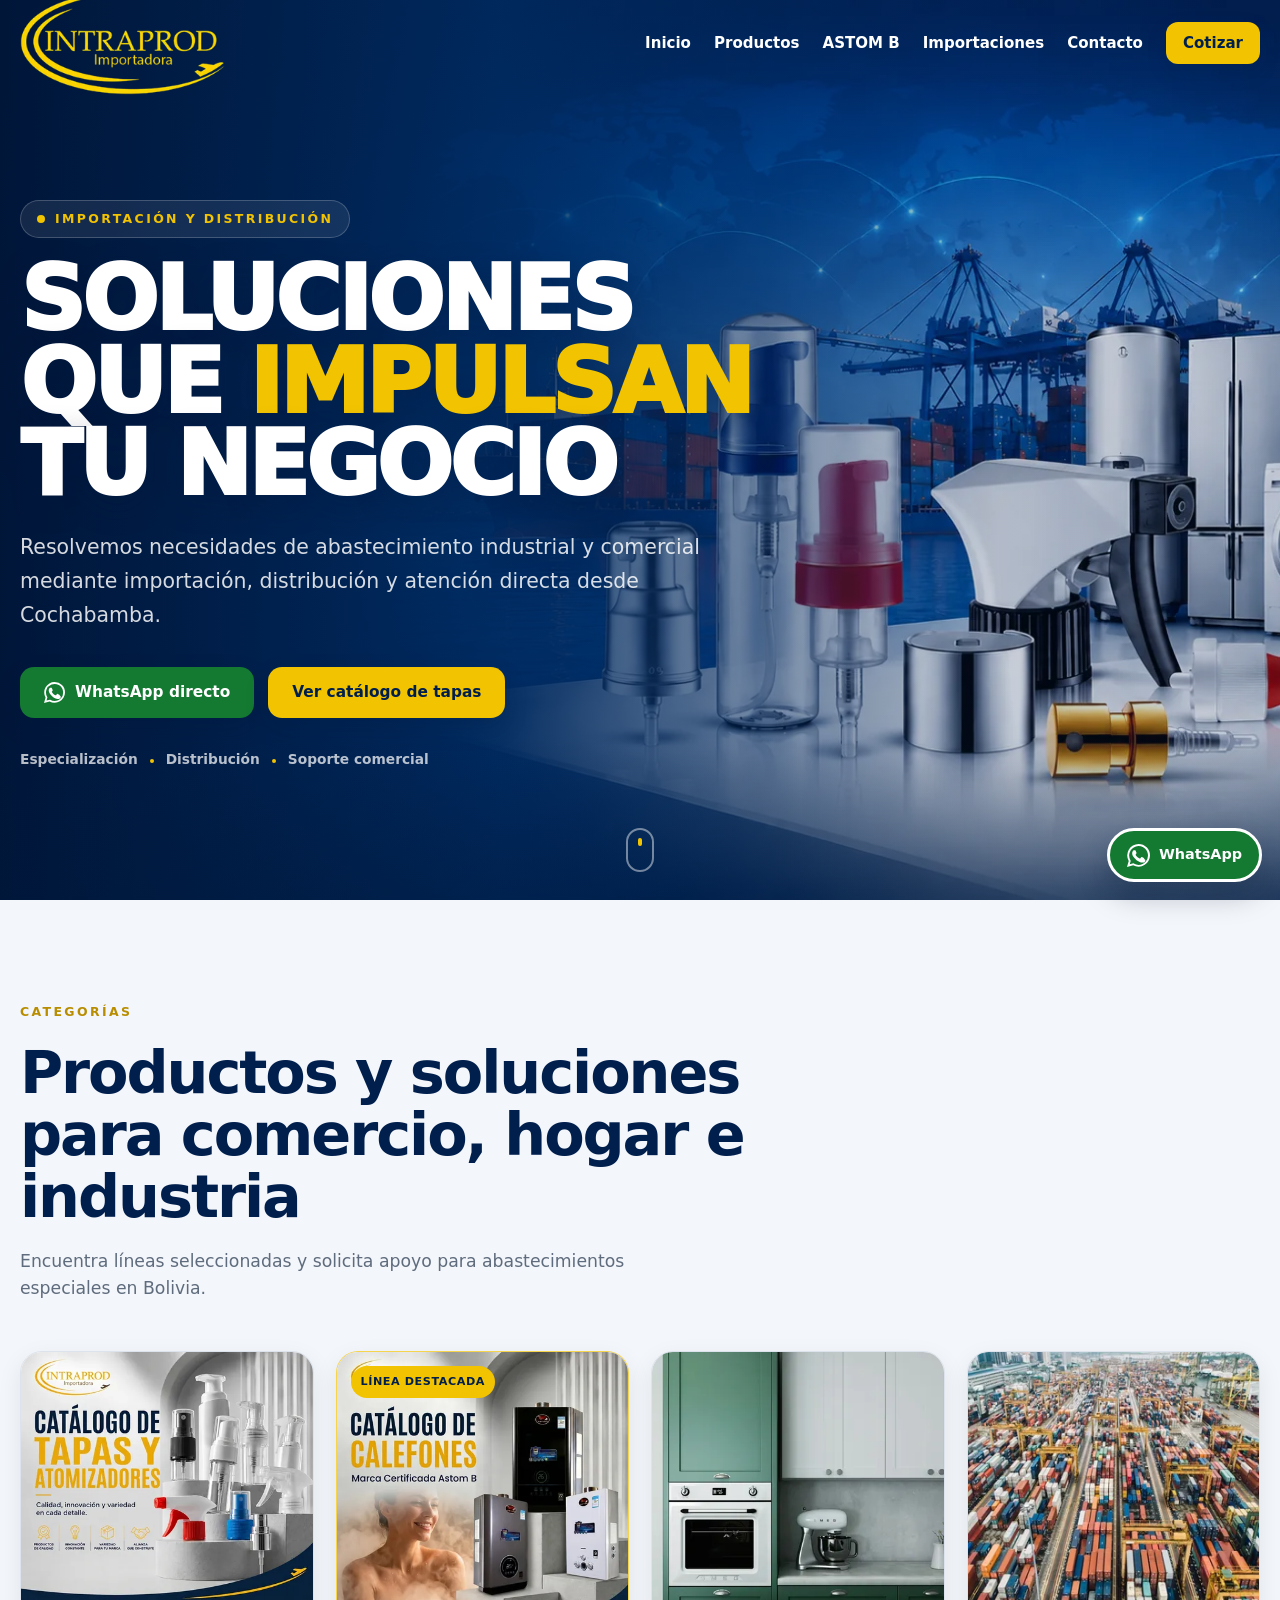
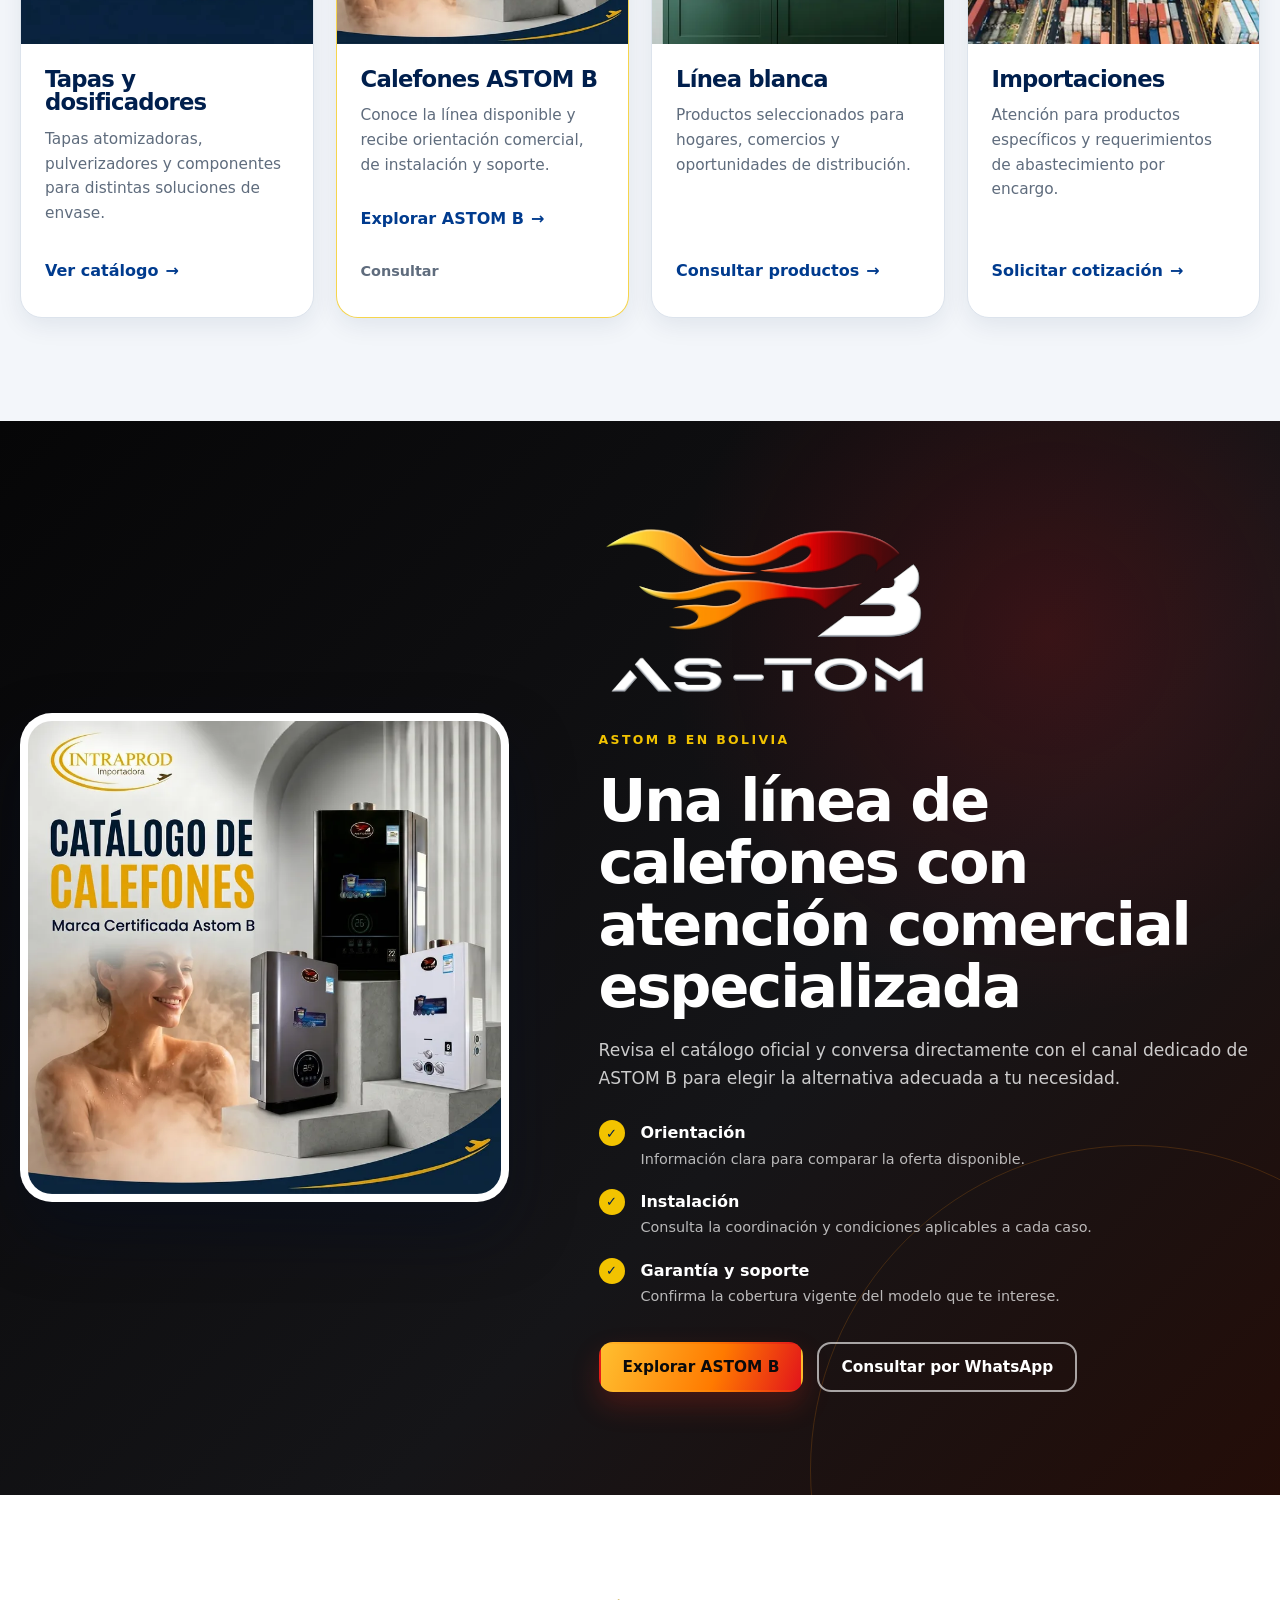
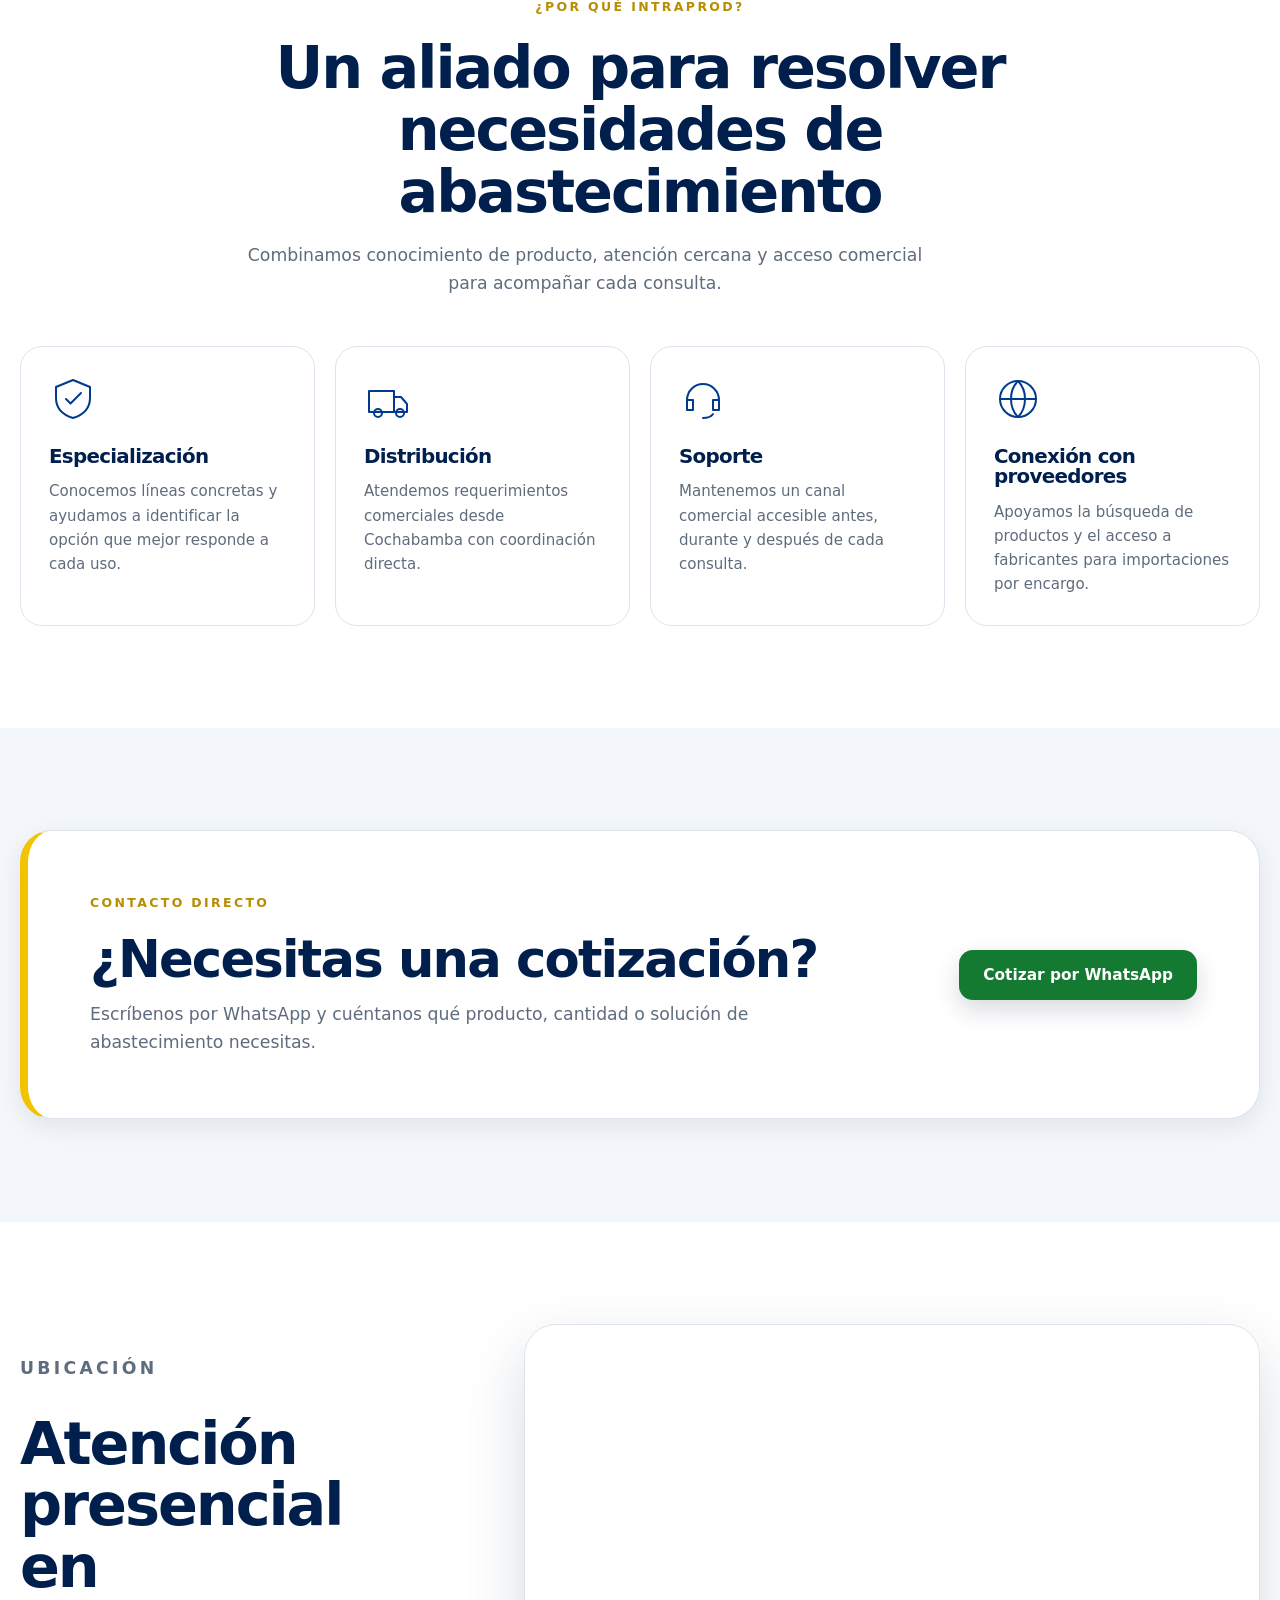
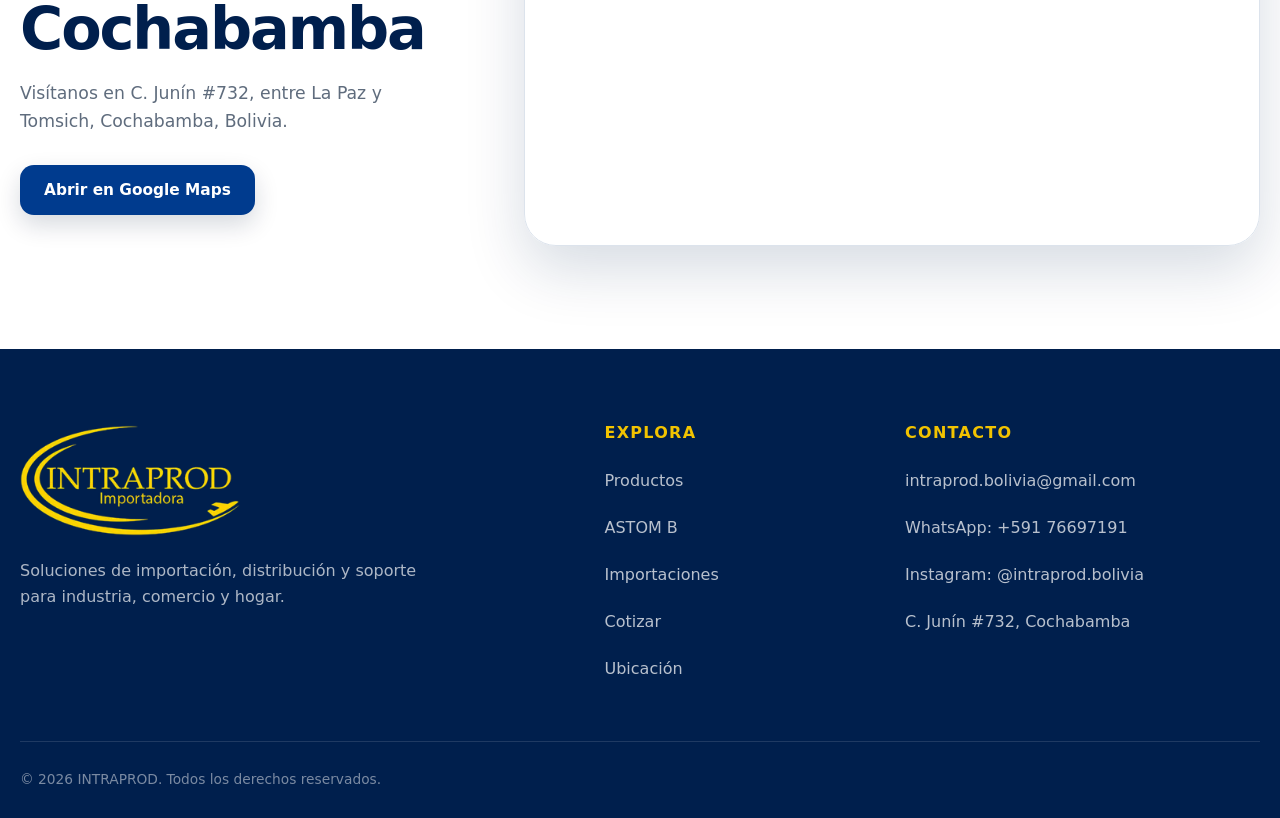
==== commit 174debfd: "Remove ASTOM logo background in branded sections" ====
--- a/index.html
+++ b/index.html
@@ -57,6 +57,13 @@
 </head>
 <body class="page-home">
   <a class="skip-link" href="#contenido">Saltar al contenido principal</a>
+  <svg width="0" height="0" aria-hidden="true" focusable="false">
+    <defs>
+      <filter id="astom-remove-black" x="0" y="0" width="1" height="1" filterUnits="objectBoundingBox" color-interpolation-filters="sRGB">
+        <feColorMatrix type="matrix" values="1 0 0 0 0  0 1 0 0 0  0 0 1 0 0  1 1 1 0 0"></feColorMatrix>
+      </filter>
+    </defs>
+  </svg>
 
   <header class="site-header site-header--overlay" data-header>
     <div class="container nav-shell">
--- a/css/style.css
+++ b/css/style.css
@@ -1585,6 +1585,14 @@
   margin-bottom: 28px;
 }
 
+.astom-feature__logo,
+.brand--astom img,
+.astom-hero__logo,
+.astom-footer__brand img {
+  background: transparent;
+  filter: url("#astom-remove-black");
+}
+
 .js [data-reveal="left"] {
   transform: translateY(20px);
 }
